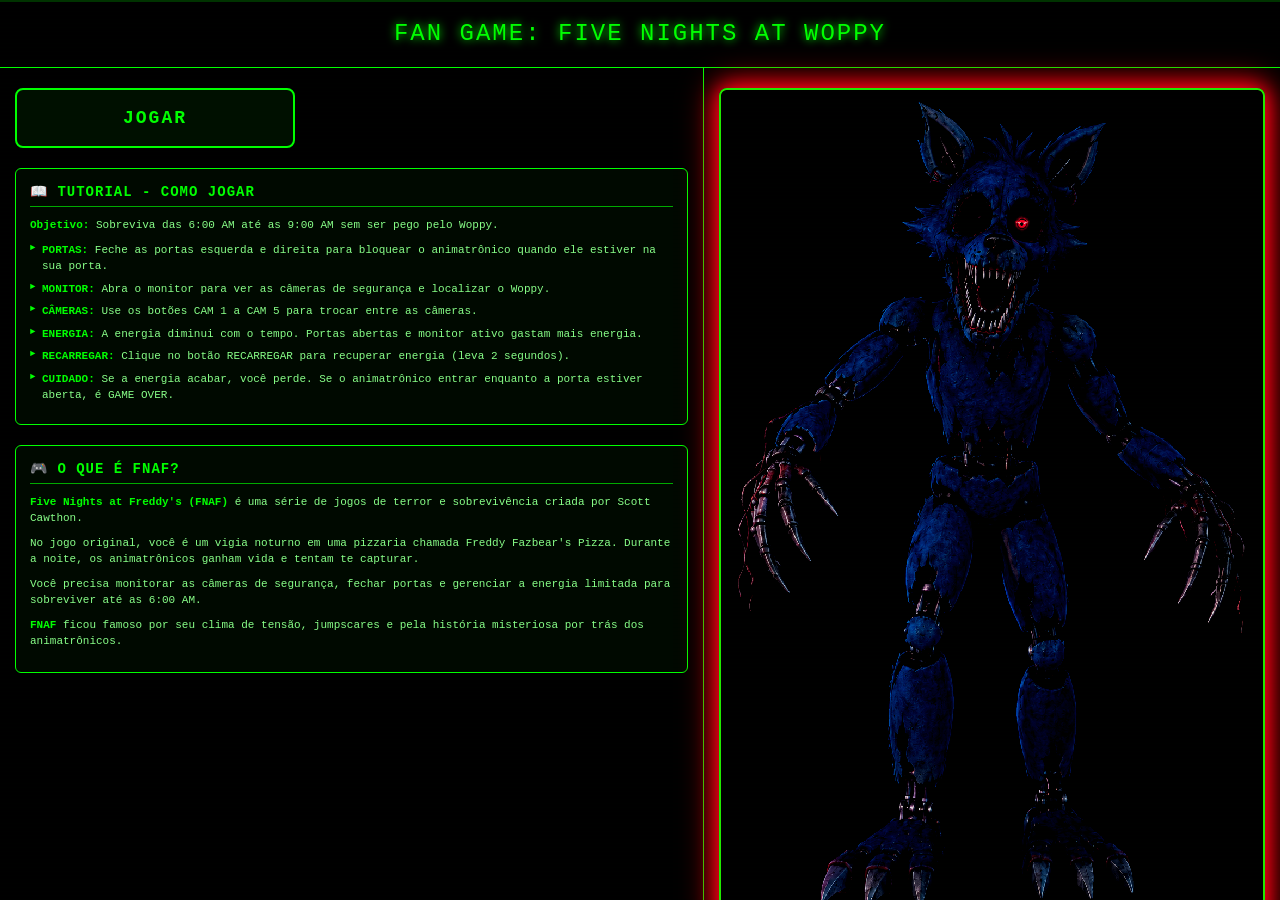
==== index.html @ 1b911f17 "Rename FNAF.html to index.html" ====
<!DOCTYPE html>
<html lang="pt-br">
<head>
    <meta charset="UTF-8">
    <meta name="viewport" content="width=device-width, initial-scale=1.0, maximum-scale=1.0, user-scalable=no">
    <title>Fan game: Five nights at Woppy</title>
    <style>
        * {
            margin: 0;
            padding: 0;
            box-sizing: border-box;
            font-family: 'Courier New', monospace;
            -webkit-font-smoothing: none;
            -moz-osx-font-smoothing: grayscale;
            image-rendering: pixelated;
            image-rendering: crisp-edges;
            -webkit-tap-highlight-color: transparent;
            user-select: none;
        }
        
        html, body {
            width: 100%;
            height: 100%;
            overflow: hidden;
            position: fixed;
            top: 0;
            left: 0;
            background: #000;
            color: #0f0;
            touch-action: manipulation;
        }
        
        /* ==================== MENU INICIAL ==================== */
        #main-menu {
            position: fixed;
            top: 0;
            left: 0;
            width: 100%;
            height: 100%;
            background: #000;
            z-index: 2000;
            display: flex;
            flex-direction: column;
            overflow-y: auto;
            -webkit-overflow-scrolling: touch;
        }
        
        /* ===== TÍTULO NO TOPO ===== */
        .menu-header {
            width: 100%;
            padding: 20px 15px;
            text-align: center;
            background: #000;
            border-bottom: 1px solid #0f0;
            flex-shrink: 0;
        }
        
        .menu-title {
            font-size: 24px;
            color: #0f0;
            text-shadow: 0 0 10px #0f0;
            letter-spacing: 2px;
            text-transform: uppercase;
            animation: flicker 2s infinite;
            text-align: center;
            padding: 0 10px;
        }
        
        /* ===== CONTEÚDO PRINCIPAL (2 COLUNAS) ===== */
        .menu-body {
            display: flex;
            flex-direction: row;
            width: 100%;
            flex: 1;
            min-height: 100%;
        }
        
        /* ===== COLUNA ESQUERDA: BOTÃO + TUTORIAL + SOBRE ===== */
        .menu-left {
            width: 55%;
            padding: 20px 15px 40px 15px;
            display: flex;
            flex-direction: column;
            gap: 20px;
            border-right: 1px solid #0f0;
        }
        
        .play-btn {
            background: rgba(0, 20, 0, 0.8);
            color: #0f0;
            border: 2px solid #0f0;
            padding: 18px 30px;
            font-size: 18px;
            cursor: pointer;
            transition: all 0.3s;
            text-transform: uppercase;
            letter-spacing: 2px;
            border-radius: 8px;
            width: 100%;
            max-width: 280px;
            font-weight: bold;
        }
        
        .play-btn:active {
            background: #0f0;
            color: #000;
            box-shadow: 0 0 20px #0f0;
        }
        
        .menu-section {
            background: rgba(0, 10, 0, 0.9);
            border: 1px solid #0f0;
            border-radius: 6px;
            padding: 14px;
        }
        
        .menu-section h3 {
            font-size: 14px;
            color: #0f0;
            margin-bottom: 10px;
            text-transform: uppercase;
            letter-spacing: 1px;
            border-bottom: 1px solid #0a0;
            padding-bottom: 6px;
        }
        
        .menu-section p {
            font-size: 11px;
            line-height: 1.5;
            color: #8f8;
            margin-bottom: 8px;
        }
        
        .menu-section ul {
            list-style: none;
            padding-left: 0;
        }
        
        .menu-section li {
            font-size: 11px;
            line-height: 1.5;
            color: #8f8;
            margin-bottom: 6px;
            padding-left: 12px;
            position: relative;
        }
        
        .menu-section li::before {
            content: "►";
            position: absolute;
            left: 0;
            color: #0f0;
            font-size: 9px;
        }
        
        .menu-section strong {
            color: #0f0;
        }
        
        /* ===== COLUNA DIREITA: IMAGEM DO ANIMATRONIC ===== */
        .menu-right {
            width: 45%;
            padding: 20px 15px 40px 15px;
            display: flex;
            flex-direction: column;
            align-items: center;
        }
        
        .menu-animatronic-image {
            width: 100%;
            height: 100%;
            min-height: 400px;
            background-size: cover;
            background-position: center 20%;
            background-repeat: no-repeat;
            border: 2px solid #0f0;
            border-radius: 8px;
            filter: 
                brightness(0.8)
                contrast(1.3)
                saturate(1.2)
                hue-rotate(-10deg)
                drop-shadow(0 0 15px #f00);
            box-shadow: 0 0 20px #f00;
        }
        
        /* ==================== TELA DE HISTÓRIA ==================== */
        #story-screen {
            position: fixed;
            top: 0;
            left: 0;
            width: 100%;
            height: 100%;
            background: #000;
            z-index: 1999;
            display: none;
            flex-direction: row;
            padding: 0;
        }
        
        .story-text-container {
            width: 50%;
            height: 100%;
            background: rgba(0, 10, 0, 0.95);
            border-right: 2px solid #0f0;
            overflow-y: auto;
            -webkit-overflow-scrolling: touch;
            padding: 20px 15px;
            display: flex;
            flex-direction: column;
            justify-content: flex-start;
        }
        
        .story-text {
            font-size: 13px;
            line-height: 1.6;
            color: #8f8;
        }
        
        .story-text h2 {
            font-size: 15px;
            margin-bottom: 10px;
            color: #0f0;
        }
        
        .story-text p {
            margin-bottom: 10px;
        }
        
        .story-image-container {
            width: 50%;
            height: 100%;
            position: relative;
            overflow: hidden;
            background: #000;
        }
        
        .story-image {
            width: 100%;
            height: 100%;
            background-size: cover;
            background-position: center 20%;
            background-repeat: no-repeat;
            filter: 
                brightness(0.8)
                contrast(1.3)
                saturate(1.2)
                hue-rotate(-10deg)
                drop-shadow(0 0 10px #f00);
        }
        
        .story-instruction {
            position: absolute;
            bottom: 20px;
            left: 50%;
            transform: translateX(-50%);
            color: #0f0;
            font-size: 11px;
            text-align: center;
            animation: blink 2s infinite;
            width: 90%;
            background: rgba(0, 10, 0, 0.95);
            padding: 10px;
            border: 1px solid #0f0;
            border-radius: 6px;
            z-index: 10;
        }
        
        /* ==================== JOGO ==================== */
        #vhs-overlay {
            position: fixed;
            top: 0;
            left: 0;
            width: 100%;
            height: 100%;
            pointer-events: none;
            z-index: 100;
            opacity: 0.3;
            mix-blend-mode: screen;
            will-change: transform;
        }
        
        .scanline {
            position: absolute;
            top: 0;
            left: 0;
            width: 100%;
            height: 2px;
            background: rgba(0, 255, 0, 0.3);
            animation: scanline 8s linear infinite;
            box-shadow: 0 0 10px #0f0;
        }
        
        .vhs-static {
            position: absolute;
            top: 0;
            left: 0;
            width: 100%;
            height: 100%;
            opacity: 0.08;
            background: 
                repeating-linear-gradient(0deg, 
                    rgba(0, 255, 0, 0.1) 0px, 
                    transparent 2px, 
                    transparent 4px);
            animation: static 0.3s infinite;
        }
        
        /* Game Container */
        #game-container {
            width: 100vw;
            height: 100vh;
            position: fixed;
            top: 0;
            left: 0;
            background: #000;
            overflow: hidden;
            display: none;
        }
        
        #fullscreen-btn {
            position: fixed;
            top: 5px;
            right: 5px;
            z-index: 1000;
            background: rgba(0, 20, 0, 0.9);
            color: #0f0;
            border: 1px solid #0f0;
            padding: 6px 10px;
            cursor: pointer;
            font-size: 10px;
            transition: all 0.3s;
            border-radius: 4px;
        }
        
        #fullscreen-btn:active {
            background: #0f0;
            color: #000;
        }
        
        #game-screen {
            width: 100%;
            height: 100%;
            position: absolute;
            top: 0;
            left: 0;
            background: #000;
        }
        
        /* Office View */
        #office-view {
            position: absolute;
            top: 0;
            left: 0;
            width: 100%;
            height: 100%;
            background: #000;
        }
        
        .door {
            position: absolute;
            top: 20%;
            width: 18%;
            height: 45%;
            background: #111;
            border: 2px solid #050;
            transition: transform 0.4s ease-out;
            z-index: 2;
        }
        
        #left-door {
            left: 2%;
        }
        
        #right-door {
            right: 2%;
        }
        
        .door-open {
            background: #220000;
            border-color: #f00;
            transform: perspective(400px) rotateY(40deg);
        }
        
        #desk {
            position: absolute;
            bottom: 18%;
            left: 50%;
            transform: translateX(-50%);
            width: 50%;
            height: 12%;
            background: #321;
            border: 1px solid #430;
        }
        
        /* MONITOR QUADRADO */
        #monitor {
            position: absolute;
            bottom: calc(32% + 50px);
            left: 50%;
            transform: translateX(-50%);
            width: 45vw;
            height: 45vw;
            max-width: 300px;
            max-height: 300px;
            background: #000;
            border: 2px solid #0f0;
            border-bottom: none;
            border-radius: 4px 4px 0 0;
            overflow: hidden;
            z-index: 5;
        }
        
        #monitor-screen {
            width: 100%;
            height: 100%;
            position: relative;
        }
        
        #monitor-text {
            position: absolute;
            top: 0;
            left: 0;
            width: 100%;
            height: 100%;
            display: flex;
            justify-content: center;
            align-items: center;
            font-size: 10px;
            text-align: center;
            padding: 6px;
            z-index: 1;
        }
        
        #camera-feed {
            position: absolute;
            top: 0;
            left: 0;
            width: 100%;
            height: 100%;
            z-index: 2;
            display: none;
        }
        
        #camera-animatronic {
            position: absolute;
            width: 100%;
            height: 100%;
            background-size: contain;
            background-repeat: no-repeat;
            background-position: center center;
            display: none;
            filter: 
                brightness(0.7)
                contrast(1.6)
                saturate(1.3)
                hue-rotate(-5deg)
                drop-shadow(0 0 5px #f00);
            animation: float-face 4s ease-in-out infinite;
        }
        
        /* ===== ANIMATRONIC NA PORTA (MESMO FORMATO/TAMANHO DA PORTA) ===== */
        #animatronic-door {
            position: absolute;
            width: 18%;
            height: 45%;
            top: 20%;
            background-size: cover;
            background-repeat: no-repeat;
            background-position: center center;
            display: none;
            z-index: 3;
            filter: 
                brightness(0.8)
                contrast(1.4)
                hue-rotate(-10deg)
                drop-shadow(0 0 15px #f00);
            transition: all 0.5s ease;
            border-radius: 0;
        }
        
        /* ==================== CAIXA DE ENERGIA EMBAIXO DO MONITOR ==================== */
        #energy-box {
            position: absolute;
            bottom: 32%;
            left: 50%;
            transform: translateX(-50%);
            width: 45vw;
            max-width: 300px;
            min-width: 200px;
            height: 50px;
            background: rgba(0, 10, 0, 0.95);
            border: 2px solid #0f0;
            border-top: none;
            border-radius: 0 0 6px 6px;
            z-index: 6;
            display: flex;
            align-items: center;
            padding: 4px 6px;
            gap: 6px;
            box-shadow: 0 0 10px #0f0;
        }
        
        #energy-box-bar-container {
            flex: 1;
            height: 100%;
            background: #000;
            border: 1px solid #0f0;
            position: relative;
            overflow: hidden;
            border-radius: 3px;
        }
        
        #energy-box-bar {
            position: absolute;
            top: 0;
            right: 0;
            height: 100%;
            width: 100%;
            background: linear-gradient(to left, #0f0, #0a0);
            transition: width 0.3s ease-out;
        }
        
        #energy-box-warning {
            position: absolute;
            top: 50%;
            left: 50%;
            transform: translate(-50%, -50%);
            width: 14px;
            height: 14px;
            background: #000;
            border-radius: 2px;
            display: none;
            z-index: 5;
        }
        
        #energy-box-warning.blinking {
            display: block;
            animation: warning-blink 0.5s infinite;
        }
        
        #recharge-btn {
            background: rgba(0, 30, 0, 0.9);
            color: #0f0;
            border: 1px solid #0f0;
            padding: 6px 8px;
            font-size: 9px;
            cursor: pointer;
            border-radius: 4px;
            font-weight: bold;
            text-transform: uppercase;
            transition: all 0.2s;
            white-space: nowrap;
            touch-action: manipulation;
        }
        
        #recharge-btn:active {
            background: #0f0;
            color: #000;
            box-shadow: 0 0 10px #0f0;
        }
        
        #recharge-btn:disabled {
            opacity: 0.4;
            cursor: not-allowed;
        }
        
        @keyframes warning-blink {
            0%, 100% { 
                background: #000; 
                box-shadow: 0 0 0 #f00;
            }
            50% { 
                background: #f00; 
                box-shadow: 0 0 15px #f00, 0 0 25px #f00;
            }
        }
        
        /* HUD */
        #hud {
            position: fixed;
            bottom: 0;
            left: 0;
            width: 100%;
            padding: 8px 10px;
            background: rgba(0, 10, 0, 0.95);
            border-top: 1px solid #0f0;
            display: flex;
            flex-direction: column;
            gap: 6px;
            z-index: 10;
        }
        
        #controls {
            display: flex;
            gap: 6px;
            justify-content: center;
            flex-wrap: wrap;
        }
        
        .control-btn {
            background: rgba(0, 20, 0, 0.9);
            color: #0f0;
            border: 1px solid #0f0;
            padding: 10px 14px;
            font-size: 11px;
            cursor: pointer;
            transition: all 0.2s;
            border-radius: 6px;
            flex: 1;
            min-width: 80px;
            max-width: 120px;
            text-align: center;
            font-weight: bold;
        }
        
        .control-btn:active {
            background: #0f0;
            color: #000;
        }
        
        .control-btn:disabled {
            opacity: 0.4;
            cursor: not-allowed;
        }
        
        /* Camera Panel */
        #camera-panel {
            position: fixed;
            bottom: 110px;
            left: 50%;
            transform: translateX(-50%);
            background: rgba(0, 10, 0, 0.95);
            padding: 8px;
            border: 1px solid #0f0;
            display: none;
            flex-wrap: wrap;
            justify-content: center;
            gap: 6px;
            width: 94%;
            max-width: 380px;
            z-index: 10;
            border-radius: 6px;
        }
        
        .camera-btn {
            width: 52px;
            height: 40px;
            background: rgba(0, 20, 0, 0.9);
            color: #0f0;
            border: 1px solid #0f0;
            cursor: pointer;
            font-size: 12px;
            display: flex;
            justify-content: center;
            align-items: center;
            border-radius: 6px;
            font-weight: bold;
        }
        
        .camera-btn.active {
            background: #0f0;
            color: #000;
        }
        
        .camera-btn.has-animatronic {
            animation: danger-pulse 1.5s infinite;
        }
        
        /* Game Over */
        #game-over {
            position: fixed;
            top: 0;
            left: 0;
            width: 100%;
            height: 100%;
            background: #000;
            z-index: 1000;
            display: none;
            flex-direction: column;
            justify-content: center;
            align-items: center;
        }
        
        #game-over-animatronic {
            position: absolute;
            width: 100%;
            height: 100%;
            background-size: cover;
            background-repeat: no-repeat;
            background-position: center 10%;
            filter: 
                brightness(0.6)
                contrast(2)
                saturate(1.5)
                hue-rotate(-15deg);
            animation: jumpscare 0.5s infinite;
            display: none;
        }
        
        #game-over-text {
            position: relative;
            color: #f00;
            font-size: 32px;
            font-weight: bold;
            text-transform: uppercase;
            letter-spacing: 4px;
            text-shadow: 0 0 20px #f00, 0 0 40px #f00;
            animation: flicker 1s infinite;
            z-index: 1002;
            text-align: center;
            padding: 0 20px;
            margin-bottom: 30px;
        }
        
        #restart-btn {
            position: relative;
            z-index: 1001;
            background: rgba(255, 0, 0, 0.5);
            color: #fff;
            border: 2px solid #f00;
            padding: 16px 40px;
            font-size: 16px;
            cursor: pointer;
            transition: all 0.3s;
            border-radius: 8px;
            font-weight: bold;
            text-transform: uppercase;
            letter-spacing: 1px;
        }
        
        #restart-btn:active {
            background: #f00;
            box-shadow: 0 0 30px #f00;
        }
        
        /* ==================== TELA PRETA (1 SEGUNDO) ==================== */
        #black-screen {
            position: fixed;
            top: 0;
            left: 0;
            width: 100%;
            height: 100%;
            background: #000;
            z-index: 3000;
            display: none;
        }
        
        /* Door Indicators */
        .door-indicator {
            position: fixed;
            top: 18%;
            width: 90px;
            padding: 5px;
            background: rgba(0, 20, 0, 0.9);
            border: 1px solid #0f0;
            text-align: center;
            font-size: 9px;
            z-index: 10;
            border-radius: 4px;
            line-height: 1.3;
        }
        
        #left-door-indicator {
            left: 3%;
        }
        
        #right-door-indicator {
            right: 3%;
        }
        
        .door-open-indicator {
            background: rgba(50, 0, 0, 0.9);
            border-color: #f00;
            color: #f00;
        }
        
        /* Time Display */
        #time-display {
            position: fixed;
            top: 5px;
            left: 5px;
            font-size: 11px;
            background: rgba(0, 20, 0, 0.9);
            padding: 5px 8px;
            border: 1px solid #0f0;
            z-index: 10;
            border-radius: 4px;
            font-weight: bold;
        }
        
        /* ==================== MENSAGEM ACIMA DO MONITOR ==================== */
        #message {
            position: absolute;
            bottom: calc(32% + 50px + 45vw + 10px);
            left: 50%;
            transform: translateX(-50%);
            width: 45vw;
            max-width: 300px;
            min-width: 200px;
            text-align: center;
            background: rgba(0, 20, 0, 0.95);
            padding: 10px;
            border: 1px solid #0f0;
            font-size: 10px;
            line-height: 1.4;
            z-index: 20;
            animation: flicker 3s infinite;
            border-radius: 6px;
            box-shadow: 0 0 10px #0f0;
        }
        
        /* Animations */
        @keyframes scanline {
            0% { transform: translateY(-2px); }
            100% { transform: translateY(100vh); }
        }
        
        @keyframes static {
            0% { opacity: 0.05; }
            50% { opacity: 0.12; }
            100% { opacity: 0.05; }
        }
        
        @keyframes danger-pulse {
            0%, 100% { background-color: rgba(0, 20, 0, 0.9); }
            50% { background-color: rgba(255, 0, 0, 0.9); }
        }
        
        @keyframes jumpscare {
            0%, 100% { transform: scale(1); filter: brightness(1); }
            50% { transform: scale(1.05); filter: brightness(1.5); }
        }
        
        @keyframes flicker {
            0%, 100% { opacity: 1; }
            50% { opacity: 0.9; }
        }
        
        @keyframes float-face {
            0%, 100% { transform: translateY(0) scale(1); }
            50% { transform: translateY(-5px) scale(1.02); }
        }
        
        @keyframes blink {
            0%, 100% { opacity: 1; }
            50% { opacity: 0.3; }
        }
        
        .camera-static {
            position: absolute;
            top: 0;
            left: 0;
            width: 100%;
            height: 100%;
            background: 
                repeating-linear-gradient(0deg, 
                    rgba(0, 255, 0, 0.05) 0px, 
                    transparent 1px, 
                    transparent 2px);
            animation: static 0.2s infinite;
            pointer-events: none;
            z-index: 3;
        }
        
        @media (max-height: 600px) {
            .menu-title { font-size: 20px; }
            .play-btn { padding: 14px 25px; font-size: 16px; }
            #monitor { width: 40vw; height: 40vw; bottom: calc(35% + 50px); }
            #energy-box { bottom: 35%; width: 40vw; }
            #camera-panel { bottom: 100px; }
            .control-btn { padding: 8px 10px; font-size: 10px; min-width: 70px; }
        }
        
        @media (max-width: 360px) {
            .menu-title { font-size: 18px; }
            .play-btn { padding: 12px 20px; font-size: 14px; }
            .control-btn { padding: 8px 8px; font-size: 9px; min-width: 60px; }
            .camera-btn { width: 44px; height: 34px; font-size: 10px; }
            #camera-panel { bottom: 95px; }
            #monitor { width: 50vw; height: 50vw; }
            #energy-box { width: 50vw; }
        }
        
        /* ===== MELHORIAS MOBILE ===== */
        @media (max-width: 768px) {
            .menu-title {
                font-size: 20px;
            }
            
            .menu-body {
                flex-direction: column;
            }
            
            .menu-left {
                width: 100%;
                border-right: none;
                border-bottom: 1px solid #0f0;
                padding: 15px 12px 30px 12px;
            }
            
            .menu-right {
                width: 100%;
                padding: 15px 12px 40px 12px;
            }
            
            .menu-animatronic-image {
                min-height: 300px;
            }
            
            .play-btn {
                padding: 18px 30px;
                font-size: 18px;
                min-height: 55px;
                max-width: 100%;
            }
            
            .menu-section h3 {
                font-size: 13px;
            }
            
            .menu-section p,
            .menu-section li {
                font-size: 11px;
            }
            
            .control-btn {
                padding: 14px 10px;
                font-size: 12px;
                min-height: 50px;
                touch-action: manipulation;
            }
            
            .camera-btn {
                width: 60px;
                height: 50px;
                font-size: 13px;
                touch-action: manipulation;
            }
            
            #monitor {
                width: 55vw;
                height: 55vw;
                max-width: 280px;
                max-height: 280px;
                bottom: calc(30% + 55px);
            }
            
            #energy-box {
                bottom: 30%;
                width: 55vw;
                max-width: 280px;
                height: 55px;
            }
            
            #message {
                bottom: calc(30% + 55px + 55vw + 10px);
                width: 55vw;
                max-width: 280px;
                font-size: 11px;
            }
            
            #recharge-btn {
                padding: 10px 12px;
                font-size: 11px;
                min-height: 40px;
            }
            
            #camera-panel {
                bottom: 120px;
                padding: 10px;
                gap: 8px;
            }
            
            .door-indicator {
                width: 100px;
                font-size: 10px;
                padding: 6px;
            }
            
            #time-display {
                font-size: 12px;
                padding: 6px 10px;
            }
            
            #fullscreen-btn {
                padding: 10px 14px;
                font-size: 12px;
                min-height: 40px;
                touch-action: manipulation;
            }
            
            #restart-btn {
                padding: 18px 50px;
                font-size: 18px;
                min-height: 55px;
                touch-action: manipulation;
            }
            
            #game-over-text {
                font-size: 24px;
            }
        }
        
        @media (max-width: 400px) {
            .menu-title {
                font-size: 17px;
            }
            
            .menu-animatronic-image {
                min-height: 250px;
            }
            
            .control-btn {
                font-size: 11px;
                padding: 12px 8px;
                min-height: 45px;
            }
            
            .camera-btn {
                width: 50px;
                height: 44px;
                font-size: 11px;
            }
            
            #monitor {
                width: 60vw;
                height: 60vw;
                max-width: 240px;
                max-height: 240px;
                bottom: calc(30% + 48px);
            }
            
            #energy-box {
                bottom: 30%;
                width: 60vw;
                max-width: 240px;
                height: 48px;
            }
            
            #message {
                bottom: calc(30% + 48px + 60vw + 8px);
                width: 60vw;
                max-width: 240px;
                font-size: 10px;
            }
            
            #recharge-btn {
                padding: 8px 8px;
                font-size: 9px;
                min-height: 36px;
            }
            
            #game-over-text {
                font-size: 20px;
            }
        }
        
        ::-webkit-scrollbar {
            width: 0;
            height: 0;
            background: transparent;
        }
    </style>
</head>
<body>
    <!-- Tela Preta (1 segundo) -->
    <div id="black-screen"></div>
    
    <!-- ==================== MENU INICIAL REFORMULADO ==================== -->
    <div id="main-menu">
        <!-- TÍTULO NO TOPO -->
        <div class="menu-header">
            <div class="menu-title">Fan game: Five nights at Woppy</div>
        </div>
        
        <!-- CORPO DO MENU (2 COLUNAS) -->
        <div class="menu-body">
            <!-- COLUNA ESQUERDA: BOTÃO + TUTORIAL + SOBRE FNAF -->
            <div class="menu-left">
                <button class="play-btn" id="play-btn">JOGAR</button>
                
                <!-- TUTORIAL -->
                <div class="menu-section">
                    <h3>📖 Tutorial - Como Jogar</h3>
                    <p><strong>Objetivo:</strong> Sobreviva das 6:00 AM até as 9:00 AM sem ser pego pelo Woppy.</p>
                    <ul>
                        <li><strong>PORTAS:</strong> Feche as portas esquerda e direita para bloquear o animatrônico quando ele estiver na sua porta.</li>
                        <li><strong>MONITOR:</strong> Abra o monitor para ver as câmeras de segurança e localizar o Woppy.</li>
                        <li><strong>CÂMERAS:</strong> Use os botões CAM 1 a CAM 5 para trocar entre as câmeras.</li>
                        <li><strong>ENERGIA:</strong> A energia diminui com o tempo. Portas abertas e monitor ativo gastam mais energia.</li>
                        <li><strong>RECARREGAR:</strong> Clique no botão RECARREGAR para recuperar energia (leva 2 segundos).</li>
                        <li><strong>CUIDADO:</strong> Se a energia acabar, você perde. Se o animatrônico entrar enquanto a porta estiver aberta, é GAME OVER.</li>
                    </ul>
                </div>
                
                <!-- O QUE É FNAF -->
                <div class="menu-section">
                    <h3>🎮 O que é FNAF?</h3>
                    <p><strong>Five Nights at Freddy's (FNAF)</strong> é uma série de jogos de terror e sobrevivência criada por Scott Cawthon.</p>
                    <p>No jogo original, você é um vigia noturno em uma pizzaria chamada Freddy Fazbear's Pizza. Durante a noite, os animatrônicos ganham vida e tentam te capturar.</p>
                    <p>Você precisa monitorar as câmeras de segurança, fechar portas e gerenciar a energia limitada para sobreviver até as 6:00 AM.</p>
                    <p><strong>FNAF</strong> ficou famoso por seu clima de tensão, jumpscares e pela história misteriosa por trás dos animatrônicos.</p>
                </div>
            </div>
            
            <!-- COLUNA DIREITA: IMAGEM DO ANIMATRONIC -->
            <div class="menu-right">
                <div class="menu-animatronic-image" id="menu-animatronic"></div>
            </div>
        </div>
    </div>
    
    <!-- Tela de História (Layout Horizontal: Texto Esquerda / Imagem Direita) -->
    <div id="story-screen">
        <div class="story-text-container">
            <div class="story-text">
                <h2>Freddy Fazbear's Pizza - 1993</h2>
                <p>Há algo profundamente errado neste lugar...</p>
                <p>Em 1987, cinco crianças desapareceram durante uma festa de aniversário aqui na Freddy Fazbear's Pizza. Os relatórios policiais nunca foram totalmente divulgados ao público, mas os rumores são perturbadores.</p>
                <p>Os detetives encontraram evidências de atividade paranormal: gravações de segurança mostrando os animatrônicos se movendo sozinhos à noite, relatos de funcionários sobre vozes de crianças vindo dos bastidores, e manchas inexplicáveis que aparecem nas máscaras dos personagens todas as manhãs.</p>
                <p>A pizzaria está prestes a fechar devido à má publicidade, mas o proprietário contratou você para ficar de guarda durante as últimas semanas de operação. Sua tarefa é simples: monitorar as câmeras de segurança e garantir que nada de "estranho" aconteça durante a noite.</p>
                <p>Mas os rumores persistem... Dizem que as almas das crianças ainda estão aqui, presas dentro dos trajes dos animatrônicos. E quando a noite cai, eles se tornam algo mais do que apenas máquinas de entretenimento.</p>
                <p>Você está pronto para enfrentar a noite?</p>
            </div>
        </div>
        <div class="story-image-container">
            <div class="story-image" id="story-animatronic"></div>
            <div class="story-instruction">TOQUE DUAS VEZES NA TELA PARA COMEÇAR...</div>
        </div>
    </div>
    
    <!-- Jogo -->
    <div id="vhs-overlay" class="hardware-accelerated">
        <div class="scanline"></div>
        <div class="vhs-static"></div>
    </div>
    
    <!-- Botão Fullscreen -->
    <button id="fullscreen-btn">TELA CHEIA</button>
    
    <!-- Game Container -->
    <div id="game-container" class="hardware-accelerated">
        <!-- Game Screen -->
        <div id="game-screen" class="no-pointer-events">
            <!-- Office View -->
            <div id="office-view">
                <div id="left-door" class="door"></div>
                <div id="right-door" class="door"></div>
                <div id="desk"></div>
                
                <!-- MENSAGEM ACIMA DO MONITOR -->
                <div id="message">
                    Olha, eu te contratei para trabalhar nessa pizzaria, tem relatos de crianças desaparecidas aqui, então vai trabalhar
                </div>
                
                <!-- MONITOR QUADRADO -->
                <div id="monitor">
                    <div id="monitor-screen">
                        <div id="monitor-text">SISTEMA OFFLINE<br>PRESSIONE MONITOR</div>
                        <div id="camera-feed">
                            <div id="camera-animatronic"></div>
                            <div class="camera-static"></div>
                        </div>
                    </div>
                </div>
                
                <!-- CAIXA DE ENERGIA EMBAIXO DO MONITOR -->
                <div id="energy-box">
                    <div id="energy-box-bar-container">
                        <div id="energy-box-bar"></div>
                        <div id="energy-box-warning"></div>
                    </div>
                    <button id="recharge-btn">RECARREGAR</button>
                </div>
                
                <!-- Animatronic nas Portas -->
                <div id="animatronic-door"></div>
            </div>
        </div>
        
        <!-- Door Indicators -->
        <div id="left-door-indicator" class="door-indicator">PORTA ESQ<br>FECHADA</div>
        <div id="right-door-indicator" class="door-indicator">PORTA DIR<br>FECHADA</div>
        
        <!-- Time Display -->
        <div id="time-display">06:00 AM</div>
        
        <!-- Camera Panel -->
        <div id="camera-panel">
            <div class="camera-btn" data-camera="1">CAM 1</div>
            <div class="camera-btn" data-camera="2">CAM 2</div>
            <div class="camera-btn" data-camera="3">CAM 3</div>
            <div class="camera-btn" data-camera="4">CAM 4</div>
            <div class="camera-btn" data-camera="5">CAM 5</div>
        </div>
        
        <!-- HUD -->
        <div id="hud">
            <div id="controls">
                <button id="left-door-btn" class="control-btn">PORTA ESQ</button>
                <button id="right-door-btn" class="control-btn">PORTA DIR</button>
                <button id="monitor-btn" class="control-btn">MONITOR</button>
            </div>
        </div>
        
        <!-- Game Over -->
        <div id="game-over">
            <div id="game-over-animatronic"></div>
            <div id="game-over-text">GAME OVER</div>
            <button id="restart-btn">VOLTAR AO MENU</button>
        </div>
    </div>

    <script>
        // ==================== ÁUDIO DO JUMPSCARE ====================
        let audioContext = null;
        let jumpscareSoundNodes = [];
        
        function initAudioContext() {
            if (!audioContext) {
                audioContext = new (window.AudioContext || window.webkitAudioContext)();
            }
            if (audioContext.state === 'suspended') {
                audioContext.resume();
            }
        }
        
        function playJumpscareSound() {
            initAudioContext();
            if (!audioContext) return;
            
            const now = audioContext.currentTime;
            const duration = 4;
            
            const frequencies = [40, 55, 80, 110, 160, 220];
            const gains = [0.5, 0.4, 0.35, 0.3, 0.25, 0.2];
            
            jumpscareSoundNodes.forEach(node => {
                try { node.stop(); } catch(e) {}
            });
            jumpscareSoundNodes = [];
            
            frequencies.forEach((freq, i) => {
                const osc = audioContext.createOscillator();
                const gain = audioContext.createGain();
                const filter = audioContext.createBiquadFilter();
                
                osc.type = 'sawtooth';
                osc.frequency.setValueAtTime(freq, now);
                osc.frequency.linearRampToValueAtTime(freq * 1.5, now + duration * 0.5);
                osc.frequency.linearRampToValueAtTime(freq * 0.8, now + duration);
                
                filter.type = 'lowpass';
                filter.frequency.setValueAtTime(800, now);
                filter.frequency.linearRampToValueAtTime(400, now + duration);
                filter.Q.setValueAtTime(5, now);
                
                gain.gain.setValueAtTime(0, now);
                gain.gain.linearRampToValueAtTime(gains[i], now + 0.05);
                gain.gain.setValueAtTime(gains[i], now + duration * 0.7);
                gain.gain.linearRampToValueAtTime(0, now + duration);
                
                osc.connect(filter);
                filter.connect(gain);
                gain.connect(audioContext.destination);
                
                osc.start(now);
                osc.stop(now + duration);
                
                jumpscareSoundNodes.push(osc);
            });
            
            const bufferSize = audioContext.sampleRate * duration;
            const noiseBuffer = audioContext.createBuffer(1, bufferSize, audioContext.sampleRate);
            const output = noiseBuffer.getChannelData(0);
            for (let i = 0; i < bufferSize; i++) {
                output[i] = Math.random() * 2 - 1;
            }
            
            const noiseSource = audioContext.createBufferSource();
            noiseSource.buffer = noiseBuffer;
            
            const noiseGain = audioContext.createGain();
            noiseGain.gain.setValueAtTime(0.15, now);
            noiseGain.gain.linearRampToValueAtTime(0.05, now + duration);
            
            const noiseFilter = audioContext.createBiquadFilter();
            noiseFilter.type = 'lowpass';
            noiseFilter.frequency.setValueAtTime(300, now);
            
            noiseSource.connect(noiseFilter);
            noiseFilter.connect(noiseGain);
            noiseGain.connect(audioContext.destination);
            
            noiseSource.start(now);
            noiseSource.stop(now + duration);
            
            jumpscareSoundNodes.push(noiseSource);
            
            setTimeout(() => {
                jumpscareSoundNodes.forEach(node => {
                    try { node.stop(); } catch(e) {}
                });
                jumpscareSoundNodes = [];
            }, duration * 1000);
        }
        
        // ==================== MENU E HISTÓRIA ====================
        const menuElements = {
            mainMenu: document.getElementById('main-menu'),
            storyScreen: document.getElementById('story-screen'),
            playBtn: document.getElementById('play-btn'),
            menuAnimatronic: document.getElementById('menu-animatronic'),
            storyAnimatronic: document.getElementById('story-animatronic'),
            gameContainer: document.getElementById('game-container'),
            blackScreen: document.getElementById('black-screen')
        };
        
        const ANIMATRONIC_IMAGE = "./imag/Animatrônico Azul de Olho Vermelho.png";
        
        let storyTapEnabled = false;
        
        function initMenu() {
            // Imagem do animatronic no MENU (coluna direita)
            menuElements.menuAnimatronic.style.backgroundImage = `url("${ANIMATRONIC_IMAGE}")`;
            
            // Imagem do animatronic na HISTÓRIA (coluna direita)
            menuElements.storyAnimatronic.style.backgroundImage = `url("${ANIMATRONIC_IMAGE}")`;
            
            menuElements.playBtn.addEventListener('click', () => {
                menuElements.mainMenu.style.display = 'none';
                menuElements.storyScreen.style.display = 'flex';
                addVHSEffectToStory();
                
                storyTapEnabled = true;
            });
            
            menuElements.storyScreen.addEventListener('touchend', (e) => {
                if (!storyTapEnabled) return;
                
                const currentTime = new Date().getTime();
                const tapLength = currentTime - (menuElements.storyScreen._lastTap || 0);
                
                if (tapLength < 500 && tapLength > 0) {
                    e.preventDefault();
                    storyTapEnabled = false;
                    startGame();
                }
                menuElements.storyScreen._lastTap = currentTime;
            });
            
            let clickCount = 0;
            let clickTimer;
            
            menuElements.storyScreen.addEventListener('click', () => {
                if (!storyTapEnabled) return;
                
                clickCount++;
                
                if (clickCount === 1) {
                    clickTimer = setTimeout(() => {
                        clickCount = 0;
                    }, 500);
                } else if (clickCount === 2) {
                    clearTimeout(clickTimer);
                    clickCount = 0;
                    storyTapEnabled = false;
                    startGame();
                }
            });
            
            addVHSEffectToMenu();
        }
        
        function addVHSEffectToMenu() {
            const menuOverlay = document.createElement('div');
            menuOverlay.style.cssText = `
                position: fixed;
                top: 0;
                left: 0;
                width: 100%;
                height: 100%;
                pointer-events: none;
                z-index: 2001;
                opacity: 0.05;
                background: 
                    repeating-linear-gradient(0deg, 
                        rgba(0, 255, 0, 0.1) 0px, 
                        transparent 2px, 
                        transparent 4px);
                animation: static 0.3s infinite;
            `;
            menuElements.mainMenu.appendChild(menuOverlay);
            
            const menuScanline = document.createElement('div');
            menuScanline.style.cssText = `
                position: fixed;
                top: 0;
                left: 0;
                width: 100%;
                height: 2px;
                background: rgba(0, 255, 0, 0.2);
                animation: scanline 10s linear infinite;
                pointer-events: none;
                z-index: 2001;
            `;
            menuElements.mainMenu.appendChild(menuScanline);
        }
        
        function addVHSEffectToStory() {
            const storyOverlay = document.createElement('div');
            storyOverlay.style.cssText = `
                position: absolute;
                top: 0;
                left: 0;
                width: 100%;
                height: 100%;
                pointer-events: none;
                z-index: 1;
                opacity: 0.08;
                background: 
                    repeating-linear-gradient(0deg, 
                        rgba(0, 255, 0, 0.1) 0px, 
                        transparent 2px, 
                        transparent 4px);
                animation: static 0.2s infinite;
            `;
            menuElements.storyScreen.appendChild(storyOverlay);
        }
        
        function startGame() {
            initAudioContext();
            menuElements.storyScreen.style.display = 'none';
            menuElements.gameContainer.style.display = 'block';
            
            resetGameState();
            initGame();
        }
        
        function resetGameState() {
            clearInterval(GameState.energyDrainInterval);
            clearInterval(GameState.animatronicMoveInterval);
            clearInterval(GameState.gameTimeInterval);
            
            if (GameState.doorAttackTimer) {
                clearTimeout(GameState.doorAttackTimer);
                GameState.doorAttackTimer = null;
            }
            if (GameState.rechargeTimer) {
                clearInterval(GameState.rechargeTimer);
                GameState.rechargeTimer = null;
            }
            
            GameState.energy = 100;
            GameState.isGameOver = false;
            GameState.currentCamera = 0;
            GameState.isMonitorActive = false;
            GameState.leftDoorOpen = false;
            GameState.rightDoorOpen = false;
            GameState.animatronicPosition = 1;
            GameState.time = 0;
            GameState.isRecharging = false;
            GameState.doorAttackSide = null;
            
            document.querySelectorAll('.control-btn').forEach(btn => {
                btn.disabled = false;
            });
            elements.rechargeBtn.disabled = false;
            elements.rechargeBtn.textContent = 'RECARREGAR';
            
            elements.leftDoorElement.classList.remove('door-open');
            elements.rightDoorElement.classList.remove('door-open');
            elements.leftDoorBtn.textContent = 'PORTA ESQ';
            elements.rightDoorBtn.textContent = 'PORTA DIR';
            elements.leftDoorIndicator.textContent = 'PORTA ESQ\nFECHADA';
            elements.rightDoorIndicator.textContent = 'PORTA DIR\nFECHADA';
            elements.leftDoorIndicator.classList.remove('door-open-indicator');
            elements.rightDoorIndicator.classList.remove('door-open-indicator');
            
            elements.monitorBtn.textContent = 'MONITOR';
            elements.cameraPanel.style.display = 'none';
            elements.monitorText.textContent = 'SISTEMA OFFLINE\nPRESSIONE MONITOR';
            elements.monitorText.style.display = 'flex';
            elements.cameraFeed.style.display = 'none';
            
            elements.animatronicDoor.style.display = 'none';
            elements.cameraAnimatronic.style.display = 'none';
            
            elements.gameOverScreen.style.display = 'none';
            elements.gameOverAnimatronic.style.display = 'none';
            
            menuElements.blackScreen.style.display = 'none';
            
            elements.message.style.display = 'block';
            
            updateEnergyBox();
            updateCameraButtons();
        }
        
        function goToMenu() {
            clearInterval(GameState.energyDrainInterval);
            clearInterval(GameState.animatronicMoveInterval);
            clearInterval(GameState.gameTimeInterval);
            
            if (GameState.doorAttackTimer) {
                clearTimeout(GameState.doorAttackTimer);
                GameState.doorAttackTimer = null;
            }
            if (GameState.rechargeTimer) {
                clearInterval(GameState.rechargeTimer);
                GameState.rechargeTimer = null;
            }
            
            elements.gameOverScreen.style.display = 'none';
            elements.gameOverAnimatronic.style.display = 'none';
            menuElements.gameContainer.style.display = 'none';
            
            GameState.energy = 100;
            GameState.isGameOver = false;
            GameState.currentCamera = 0;
            GameState.isMonitorActive = false;
            GameState.leftDoorOpen = false;
            GameState.rightDoorOpen = false;
            GameState.animatronicPosition = 1;
            GameState.time = 0;
            GameState.isRecharging = false;
            GameState.doorAttackSide = null;
            
            menuElements.storyScreen._lastTap = 0;
            storyTapEnabled = false;
            
            // Volta para o menu e rola para o topo
            menuElements.mainMenu.style.display = 'flex';
            menuElements.mainMenu.scrollTop = 0;
        }
        
        // ==================== CONFIGURAÇÃO DO JOGO ====================
        const GameState = {
            energy: 100,
            isGameOver: false,
            currentCamera: 0,
            isMonitorActive: false,
            leftDoorOpen: false,
            rightDoorOpen: false,
            animatronicPosition: 1,
            difficulty: 1,
            time: 0,
            energyDrainInterval: null,
            animatronicMoveInterval: null,
            gameTimeInterval: null,
            doorAttackTimer: null,
            doorAttackSide: null,
            isRecharging: false,
            rechargeTimer: null
        };
        
        const elements = {
            message: document.getElementById('message'),
            energyBoxBar: document.getElementById('energy-box-bar'),
            energyBoxWarning: document.getElementById('energy-box-warning'),
            rechargeBtn: document.getElementById('recharge-btn'),
            leftDoorBtn: document.getElementById('left-door-btn'),
            rightDoorBtn: document.getElementById('right-door-btn'),
            monitorBtn: document.getElementById('monitor-btn'),
            cameraPanel: document.getElementById('camera-panel'),
            cameraButtons: document.querySelectorAll('.camera-btn'),
            gameOverScreen: document.getElementById('game-over'),
            restartBtn: document.getElementById('restart-btn'),
            leftDoorIndicator: document.getElementById('left-door-indicator'),
            rightDoorIndicator: document.getElementById('right-door-indicator'),
            leftDoorElement: document.getElementById('left-door'),
            rightDoorElement: document.getElementById('right-door'),
            animatronicDoor: document.getElementById('animatronic-door'),
            cameraAnimatronic: document.getElementById('camera-animatronic'),
            cameraFeed: document.getElementById('camera-feed'),
            monitorText: document.getElementById('monitor-text'),
            gameOverAnimatronic: document.getElementById('game-over-animatronic'),
            gameOverText: document.getElementById('game-over-text'),
            timeDisplay: document.getElementById('time-display'),
            fullscreenBtn: document.getElementById('fullscreen-btn')
        };
        
        // ==================== FUNÇÕES DO JOGO ====================
        function initGame() {
            updateEnergy(0);
            updateCameraButtons();
            updateAnimatronicPosition();
            updateTimeDisplay();
            
            startGameSystems();
            
            setTimeout(() => {
                elements.message.style.display = 'none';
            }, 5000);
        }
        
        function updateEnergy(amount) {
            GameState.energy = Math.max(0, Math.min(100, GameState.energy + amount));
            updateEnergyBox();
            
            if (GameState.energy <= 0 && !GameState.isGameOver) {
                energyGameOver();
            }
        }
        
        function updateEnergyBox() {
            elements.energyBoxBar.style.width = `${GameState.energy}%`;
            
            if (GameState.energy > 50) {
                elements.energyBoxBar.style.background = 'linear-gradient(to left, #0f0, #0a0)';
            } else if (GameState.energy > 20) {
                elements.energyBoxBar.style.background = 'linear-gradient(to left, #ff0, #aa0)';
            } else {
                elements.energyBoxBar.style.background = 'linear-gradient(to left, #f00, #a00)';
            }
            
            if (GameState.energy <= 25 && GameState.energy > 0) {
                elements.energyBoxWarning.classList.add('blinking');
            } else {
                elements.energyBoxWarning.classList.remove('blinking');
            }
        }
        
        function rechargeEnergy() {
            if (GameState.isRecharging || GameState.isGameOver) return;
            if (GameState.energy >= 100) return;
            
            GameState.isRecharging = true;
            elements.rechargeBtn.disabled = true;
            elements.rechargeBtn.textContent = 'RECARREGANDO...';
            
            let rechargeAmount = 0;
            const targetAmount = 100 - GameState.energy;
            const step = targetAmount / 20;
            
            GameState.rechargeTimer = setInterval(() => {
                if (GameState.isGameOver) {
                    clearInterval(GameState.rechargeTimer);
                    GameState.rechargeTimer = null;
                    GameState.isRecharging = false;
                    elements.rechargeBtn.disabled = false;
                    elements.rechargeBtn.textContent = 'RECARREGAR';
                    return;
                }
                
                rechargeAmount += step;
                
                if (rechargeAmount >= targetAmount) {
                    updateEnergy(targetAmount);
                    clearInterval(GameState.rechargeTimer);
                    GameState.rechargeTimer = null;
                    GameState.isRecharging = false;
                    elements.rechargeBtn.disabled = false;
                    elements.rechargeBtn.textContent = 'RECARREGAR';
                } else {
                    updateEnergy(step);
                }
            }, 100);
        }
        
        function drainEnergy() {
            let drainRate = 1.5;
            
            if (GameState.leftDoorOpen) drainRate += 2.0;
            if (GameState.rightDoorOpen) drainRate += 2.0;
            if (GameState.isMonitorActive) drainRate += 1.0;
            
            updateEnergy(-drainRate);
        }
        
        function startDoorAttackTimer(side) {
            if (GameState.doorAttackTimer) return;
            
            const doorOpen = side === 'left' ? GameState.leftDoorOpen : GameState.rightDoorOpen;
            if (!doorOpen) return;
            
            GameState.doorAttackSide = side;
            
            GameState.doorAttackTimer = setTimeout(() => {
                GameState.doorAttackTimer = null;
                if (!GameState.isGameOver) {
                    const currentDoorOpen = side === 'left' ? GameState.leftDoorOpen : GameState.rightDoorOpen;
                    if (currentDoorOpen) {
                        jumpscare();
                    } else {
                        GameState.doorAttackSide = null;
                    }
                }
            }, 2500);
        }
        
        function moveAnimatronic() {
            if (GameState.isGameOver) return;
            
            const moveChance = 0.55 + (GameState.difficulty * 0.10);
            
            if (Math.random() < moveChance) {
                if (GameState.animatronicPosition === 6 || GameState.animatronicPosition === 7) {
                    const doorSide = GameState.animatronicPosition === 6 ? 'left' : 'right';
                    const doorOpen = doorSide === 'left' ? GameState.leftDoorOpen : GameState.rightDoorOpen;
                    
                    if (doorOpen) {
                        startDoorAttackTimer(doorSide);
                    }
                    return;
                }
                
                if (GameState.animatronicPosition <= 5) {
                    const possibleMoves = [];
                    
                    if (GameState.animatronicPosition > 1) possibleMoves.push(GameState.animatronicPosition - 1);
                    if (GameState.animatronicPosition < 5) possibleMoves.push(GameState.animatronicPosition + 1);
                    
                    if (GameState.animatronicPosition === 1) possibleMoves.push(6);
                    if (GameState.animatronicPosition === 2) possibleMoves.push(7);
                    
                    if (possibleMoves.length > 0) {
                        GameState.animatronicPosition = possibleMoves[Math.floor(Math.random() * possibleMoves.length)];
                        
                        if (GameState.animatronicPosition === 6 && GameState.leftDoorOpen) {
                            startDoorAttackTimer('left');
                        } else if (GameState.animatronicPosition === 7 && GameState.rightDoorOpen) {
                            startDoorAttackTimer('right');
                        }
                    }
                }
                
                updateAnimatronicPosition();
                updateCameraButtons();
            }
        }
        
        function updateAnimatronicPosition() {
            elements.animatronicDoor.style.display = 'none';
            elements.cameraAnimatronic.style.display = 'none';
            
            switch(GameState.animatronicPosition) {
                case 1:
                case 2:
                case 3:
                case 4:
                case 5:
                    if (GameState.isMonitorActive && GameState.currentCamera === GameState.animatronicPosition) {
                        elements.cameraFeed.style.display = 'block';
                        elements.monitorText.style.display = 'none';
                        elements.cameraAnimatronic.style.display = 'block';
                        elements.cameraAnimatronic.style.backgroundImage = `url("${ANIMATRONIC_IMAGE}")`;
                    }
                    break;
                    
                case 6:
                    if (GameState.leftDoorOpen) {
                        elements.animatronicDoor.style.display = 'block';
                        elements.animatronicDoor.style.backgroundImage = `url("${ANIMATRONIC_IMAGE}")`;
                        elements.animatronicDoor.style.left = '2%';
                        elements.animatronicDoor.style.right = 'auto';
                        elements.animatronicDoor.style.transform = 'scaleX(-1)';
                    }
                    break;
                    
                case 7:
                    if (GameState.rightDoorOpen) {
                        elements.animatronicDoor.style.display = 'block';
                        elements.animatronicDoor.style.backgroundImage = `url("${ANIMATRONIC_IMAGE}")`;
                        elements.animatronicDoor.style.right = '2%';
                        elements.animatronicDoor.style.left = 'auto';
                        elements.animatronicDoor.style.transform = 'scaleX(1)';
                    }
                    break;
            }
        }
        
        function updateCameraButtons() {
            elements.cameraButtons.forEach(btn => {
                btn.classList.remove('active', 'has-animatronic');
                
                if (parseInt(btn.dataset.camera) === GameState.currentCamera) {
                    btn.classList.add('active');
                }
                
                if (parseInt(btn.dataset.camera) === GameState.animatronicPosition) {
                    btn.classList.add('has-animatronic');
                }
            });
        }
        
        function switchCamera(cameraNum) {
            GameState.currentCamera = cameraNum;
            
            if (cameraNum > 0) {
                const locations = ['Sala Principal', 'Cozinha', 'Backstage', 'Estoque', 'Palco'];
                elements.monitorText.textContent = `CÂMERA ${cameraNum}\n${locations[cameraNum-1]}`;
                elements.cameraFeed.style.display = 'block';
                elements.monitorText.style.display = 'flex';
                
                updateAnimatronicPosition();
                updateCameraButtons();
                
                playStaticEffect();
            } else {
                elements.monitorText.textContent = 'SISTEMA OFFLINE\nPRESSIONE MONITOR';
                elements.monitorText.style.display = 'flex';
                elements.cameraFeed.style.display = 'none';
            }
        }
        
        function toggleLeftDoor() {
            if (GameState.isGameOver) return;
            
            GameState.leftDoorOpen = !GameState.leftDoorOpen;
            
            if (GameState.leftDoorOpen) {
                elements.leftDoorElement.classList.add('door-open');
                elements.leftDoorBtn.textContent = 'FECHAR ESQ';
                elements.leftDoorIndicator.textContent = 'PORTA ESQ\nABERTA';
                elements.leftDoorIndicator.classList.add('door-open-indicator');
                
                if (GameState.animatronicPosition === 6) {
                    startDoorAttackTimer('left');
                }
            } else {
                elements.leftDoorElement.classList.remove('door-open');
                elements.leftDoorBtn.textContent = 'PORTA ESQ';
                elements.leftDoorIndicator.textContent = 'PORTA ESQ\nFECHADA';
                elements.leftDoorIndicator.classList.remove('door-open-indicator');
                
                if (GameState.doorAttackSide === 'left' && GameState.doorAttackTimer) {
                    clearTimeout(GameState.doorAttackTimer);
                    GameState.doorAttackTimer = null;
                    GameState.doorAttackSide = null;
                }
            }
            
            updateAnimatronicPosition();
        }
        
        function toggleRightDoor() {
            if (GameState.isGameOver) return;
            
            GameState.rightDoorOpen = !GameState.rightDoorOpen;
            
            if (GameState.rightDoorOpen) {
                elements.rightDoorElement.classList.add('door-open');
                elements.rightDoorBtn.textContent = 'FECHAR DIR';
                elements.rightDoorIndicator.textContent = 'PORTA DIR\nABERTA';
                elements.rightDoorIndicator.classList.add('door-open-indicator');
                
                if (GameState.animatronicPosition === 7) {
                    startDoorAttackTimer('right');
                }
            } else {
                elements.rightDoorElement.classList.remove('door-open');
                elements.rightDoorBtn.textContent = 'PORTA DIR';
                elements.rightDoorIndicator.textContent = 'PORTA DIR\nFECHADA';
                elements.rightDoorIndicator.classList.remove('door-open-indicator');
                
                if (GameState.doorAttackSide === 'right' && GameState.doorAttackTimer) {
                    clearTimeout(GameState.doorAttackTimer);
                    GameState.doorAttackTimer = null;
                    GameState.doorAttackSide = null;
                }
            }
            
            updateAnimatronicPosition();
        }
        
        function toggleMonitor() {
            if (GameState.isGameOver) return;
            
            GameState.isMonitorActive = !GameState.isMonitorActive;
            
            if (GameState.isMonitorActive) {
                elements.cameraPanel.style.display = 'flex';
                elements.monitorBtn.textContent = 'FECHAR MONITOR';
                switchCamera(1);
            } else {
                elements.cameraPanel.style.display = 'none';
                elements.monitorBtn.textContent = 'MONITOR';
                switchCamera(0);
            }
        }
        
        function jumpscare() {
            if (GameState.isGameOver) return;
            
            playJumpscareSound();
            
            const jumpscareElement = document.createElement('div');
            jumpscareElement.style.cssText = `
                position: fixed;
                top: 0;
                left: 0;
                width: 100%;
                height: 100%;
                background-image: url('${ANIMATRONIC_IMAGE}');
                background-size: cover;
                background-position: center 10%;
                background-repeat: no-repeat;
                filter: brightness(0.6) contrast(2) saturate(1.5);
                animation: jumpscare 0.5s infinite;
                z-index: 999;
            `;
            document.body.appendChild(jumpscareElement);
            
            setTimeout(() => {
                jumpscareElement.remove();
                gameOver();
            }, 1000);
        }
        
        function energyGameOver() {
            if (GameState.isGameOver) return;
            
            GameState.isGameOver = true;
            
            clearInterval(GameState.energyDrainInterval);
            clearInterval(GameState.animatronicMoveInterval);
            clearInterval(GameState.gameTimeInterval);
            
            if (GameState.doorAttackTimer) {
                clearTimeout(GameState.doorAttackTimer);
                GameState.doorAttackTimer = null;
            }
            if (GameState.rechargeTimer) {
                clearInterval(GameState.rechargeTimer);
                GameState.rechargeTimer = null;
            }
            
            document.querySelectorAll('.control-btn').forEach(btn => {
                btn.disabled = true;
            });
            elements.rechargeBtn.disabled = true;
            
            menuElements.blackScreen.style.display = 'block';
            
            setTimeout(() => {
                menuElements.blackScreen.style.display = 'none';
                
                elements.gameOverScreen.style.display = 'flex';
                elements.gameOverAnimatronic.style.display = 'none';
                elements.gameOverText.textContent = 'GAME OVER';
            }, 1000);
        }
        
        function gameOver() {
            if (GameState.isGameOver) return;
            
            GameState.isGameOver = true;
            
            clearInterval(GameState.energyDrainInterval);
            clearInterval(GameState.animatronicMoveInterval);
            clearInterval(GameState.gameTimeInterval);
            
            if (GameState.doorAttackTimer) {
                clearTimeout(GameState.doorAttackTimer);
                GameState.doorAttackTimer = null;
            }
            
            if (GameState.rechargeTimer) {
                clearInterval(GameState.rechargeTimer);
                GameState.rechargeTimer = null;
            }
            
            document.querySelectorAll('.control-btn').forEach(btn => {
                btn.disabled = true;
            });
            
            elements.rechargeBtn.disabled = true;
            
            elements.gameOverScreen.style.display = 'flex';
            elements.gameOverAnimatronic.style.display = 'block';
            elements.gameOverAnimatronic.style.backgroundImage = `url("${ANIMATRONIC_IMAGE}")`;
            elements.gameOverText.textContent = 'GAME OVER';
        }
        
        // ==================== TEMPO DO JOGO (6:00 AM até 9:00 AM) ====================
        function updateTimeDisplay() {
            const totalMinutes = 180;
            
            const gameMinutes = Math.floor((GameState.time / totalMinutes) * totalMinutes);
            
            const hours = Math.floor(gameMinutes / 60) + 6;
            const minutes = gameMinutes % 60;
            
            const ampm = hours >= 12 ? 'PM' : 'AM';
            const displayHours = hours > 12 ? hours - 12 : hours;
            
            elements.timeDisplay.textContent = `${displayHours}:${minutes < 10 ? '0' + minutes : minutes} ${ampm}`;
            
            GameState.time += 1;
            
            if (GameState.time >= totalMinutes && !GameState.isGameOver) {
                winGame();
            }
        }
        
        function winGame() {
            alert("Parabéns! Você sobreviveu até as 9:00 AM!");
            goToMenu();
        }
        
        function toggleFullscreen() {
            if (!document.fullscreenElement) {
                document.documentElement.requestFullscreen().catch(console.log);
                elements.fullscreenBtn.textContent = 'SAIR TELA CHEIA';
            } else {
                document.exitFullscreen();
                elements.fullscreenBtn.textContent = 'TELA CHEIA';
            }
        }
        
        function startGameSystems() {
            clearInterval(GameState.energyDrainInterval);
            clearInterval(GameState.animatronicMoveInterval);
            clearInterval(GameState.gameTimeInterval);
            
            GameState.energyDrainInterval = setInterval(drainEnergy, 1500);
            GameState.animatronicMoveInterval = setInterval(moveAnimatronic, 3500 + Math.random() * 3500);
            GameState.gameTimeInterval = setInterval(updateTimeDisplay, 1500);
        }
        
        function playStaticEffect() {
            const overlay = document.getElementById('vhs-overlay');
            overlay.style.opacity = '0.4';
            setTimeout(() => {
                overlay.style.opacity = '0.3';
            }, 100);
        }
        
        // ==================== INICIAR TUDO ====================
        window.addEventListener('load', () => {
            initMenu();
            
            elements.leftDoorBtn.addEventListener('click', toggleLeftDoor);
            elements.rightDoorBtn.addEventListener('click', toggleRightDoor);
            elements.monitorBtn.addEventListener('click', toggleMonitor);
            elements.restartBtn.addEventListener('click', goToMenu);
            elements.rechargeBtn.addEventListener('click', rechargeEnergy);
            elements.fullscreenBtn.addEventListener('click', toggleFullscreen);
            
            elements.cameraButtons.forEach(btn => {
                btn.addEventListener('click', () => {
                    if (GameState.isGameOver) return;
                    switchCamera(parseInt(btn.dataset.camera));
                });
            });
            
            document.addEventListener('keydown', (e) => {
                if (GameState.isGameOver) return;
                
                switch(e.key.toLowerCase()) {
                    case '1':
                    case '2':
                    case '3':
                    case '4':
                    case '5':
                        if (GameState.isMonitorActive) {
                            switchCamera(parseInt(e.key));
                        }
                        break;
                    case 'q':
                        toggleLeftDoor();
                        break;
                    case 'e':
                        toggleRightDoor();
                        break;
                    case 'm':
                        toggleMonitor();
                        break;
                    case 'r':
                        rechargeEnergy();
                        break;
                    case 'escape':
                        if (document.fullscreenElement) {
                            document.exitFullscreen();
                        }
                        break;
                }
            });
            
            document.addEventListener('touchstart', (e) => {
                if (e.touches.length > 1) {
                    e.preventDefault();
                }
            }, { passive: false });
            
            document.addEventListener('touchmove', (e) => {
                if (e.touches.length > 1) {
                    e.preventDefault();
                }
            }, { passive: false });
        });
    </script>
</body>
</html>
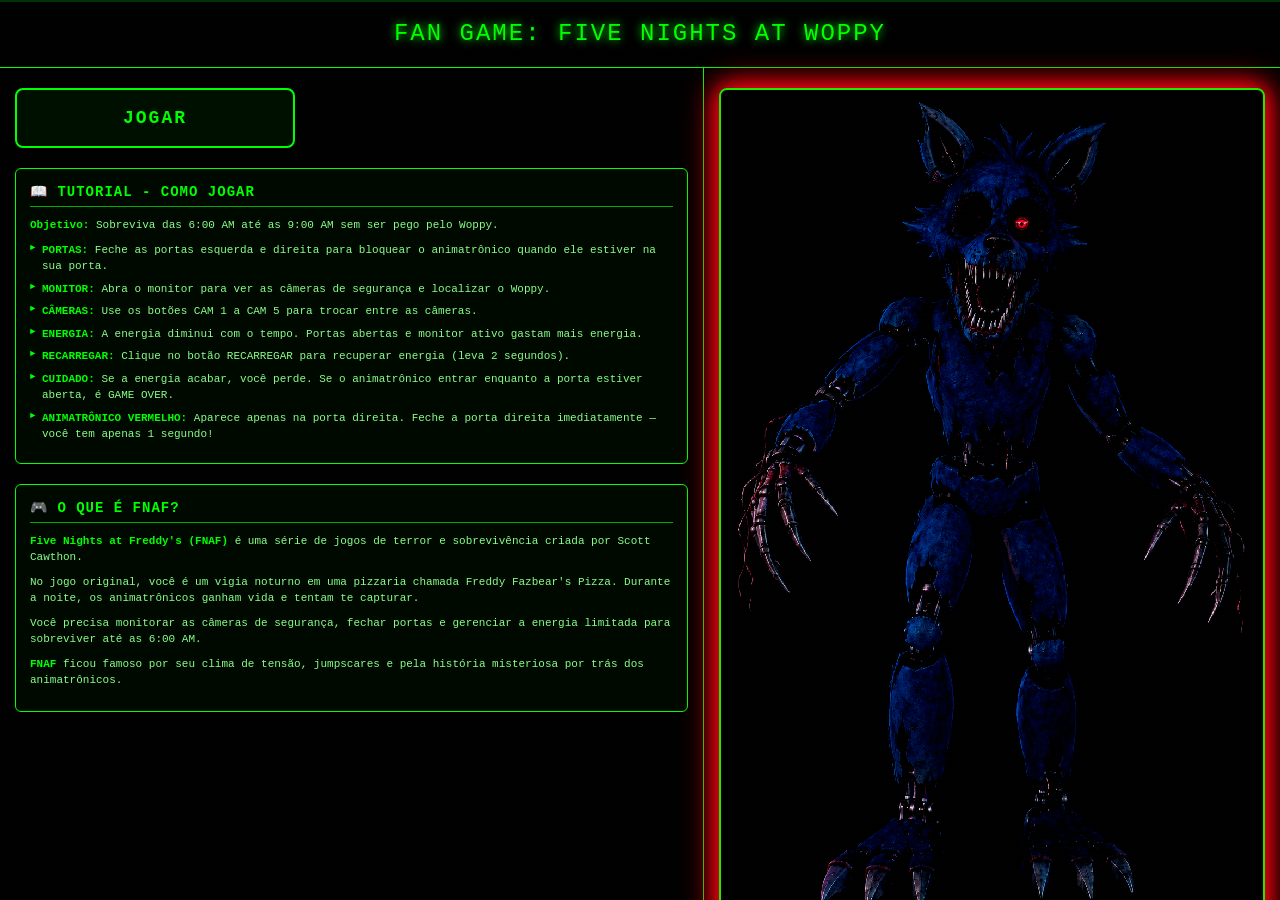
==== commit 144b3988: "feat: adicionado novo animatronic" ====
--- a/index.html
+++ b/index.html
@@ -4,1082 +4,25 @@
     <meta charset="UTF-8">
     <meta name="viewport" content="width=device-width, initial-scale=1.0, maximum-scale=1.0, user-scalable=no">
     <title>Fan game: Five nights at Woppy</title>
-    <style>
-        * {
-            margin: 0;
-            padding: 0;
-            box-sizing: border-box;
-            font-family: 'Courier New', monospace;
-            -webkit-font-smoothing: none;
-            -moz-osx-font-smoothing: grayscale;
-            image-rendering: pixelated;
-            image-rendering: crisp-edges;
-            -webkit-tap-highlight-color: transparent;
-            user-select: none;
-        }
-        
-        html, body {
-            width: 100%;
-            height: 100%;
-            overflow: hidden;
-            position: fixed;
-            top: 0;
-            left: 0;
-            background: #000;
-            color: #0f0;
-            touch-action: manipulation;
-        }
-        
-        /* ==================== MENU INICIAL ==================== */
-        #main-menu {
-            position: fixed;
-            top: 0;
-            left: 0;
-            width: 100%;
-            height: 100%;
-            background: #000;
-            z-index: 2000;
-            display: flex;
-            flex-direction: column;
-            overflow-y: auto;
-            -webkit-overflow-scrolling: touch;
-        }
-        
-        /* ===== TÍTULO NO TOPO ===== */
-        .menu-header {
-            width: 100%;
-            padding: 20px 15px;
-            text-align: center;
-            background: #000;
-            border-bottom: 1px solid #0f0;
-            flex-shrink: 0;
-        }
-        
-        .menu-title {
-            font-size: 24px;
-            color: #0f0;
-            text-shadow: 0 0 10px #0f0;
-            letter-spacing: 2px;
-            text-transform: uppercase;
-            animation: flicker 2s infinite;
-            text-align: center;
-            padding: 0 10px;
-        }
-        
-        /* ===== CONTEÚDO PRINCIPAL (2 COLUNAS) ===== */
-        .menu-body {
-            display: flex;
-            flex-direction: row;
-            width: 100%;
-            flex: 1;
-            min-height: 100%;
-        }
-        
-        /* ===== COLUNA ESQUERDA: BOTÃO + TUTORIAL + SOBRE ===== */
-        .menu-left {
-            width: 55%;
-            padding: 20px 15px 40px 15px;
-            display: flex;
-            flex-direction: column;
-            gap: 20px;
-            border-right: 1px solid #0f0;
-        }
-        
-        .play-btn {
-            background: rgba(0, 20, 0, 0.8);
-            color: #0f0;
-            border: 2px solid #0f0;
-            padding: 18px 30px;
-            font-size: 18px;
-            cursor: pointer;
-            transition: all 0.3s;
-            text-transform: uppercase;
-            letter-spacing: 2px;
-            border-radius: 8px;
-            width: 100%;
-            max-width: 280px;
-            font-weight: bold;
-        }
-        
-        .play-btn:active {
-            background: #0f0;
-            color: #000;
-            box-shadow: 0 0 20px #0f0;
-        }
-        
-        .menu-section {
-            background: rgba(0, 10, 0, 0.9);
-            border: 1px solid #0f0;
-            border-radius: 6px;
-            padding: 14px;
-        }
-        
-        .menu-section h3 {
-            font-size: 14px;
-            color: #0f0;
-            margin-bottom: 10px;
-            text-transform: uppercase;
-            letter-spacing: 1px;
-            border-bottom: 1px solid #0a0;
-            padding-bottom: 6px;
-        }
-        
-        .menu-section p {
-            font-size: 11px;
-            line-height: 1.5;
-            color: #8f8;
-            margin-bottom: 8px;
-        }
-        
-        .menu-section ul {
-            list-style: none;
-            padding-left: 0;
-        }
-        
-        .menu-section li {
-            font-size: 11px;
-            line-height: 1.5;
-            color: #8f8;
-            margin-bottom: 6px;
-            padding-left: 12px;
-            position: relative;
-        }
-        
-        .menu-section li::before {
-            content: "►";
-            position: absolute;
-            left: 0;
-            color: #0f0;
-            font-size: 9px;
-        }
-        
-        .menu-section strong {
-            color: #0f0;
-        }
-        
-        /* ===== COLUNA DIREITA: IMAGEM DO ANIMATRONIC ===== */
-        .menu-right {
-            width: 45%;
-            padding: 20px 15px 40px 15px;
-            display: flex;
-            flex-direction: column;
-            align-items: center;
-        }
-        
-        .menu-animatronic-image {
-            width: 100%;
-            height: 100%;
-            min-height: 400px;
-            background-size: cover;
-            background-position: center 20%;
-            background-repeat: no-repeat;
-            border: 2px solid #0f0;
-            border-radius: 8px;
-            filter: 
-                brightness(0.8)
-                contrast(1.3)
-                saturate(1.2)
-                hue-rotate(-10deg)
-                drop-shadow(0 0 15px #f00);
-            box-shadow: 0 0 20px #f00;
-        }
-        
-        /* ==================== TELA DE HISTÓRIA ==================== */
-        #story-screen {
-            position: fixed;
-            top: 0;
-            left: 0;
-            width: 100%;
-            height: 100%;
-            background: #000;
-            z-index: 1999;
-            display: none;
-            flex-direction: row;
-            padding: 0;
-        }
-        
-        .story-text-container {
-            width: 50%;
-            height: 100%;
-            background: rgba(0, 10, 0, 0.95);
-            border-right: 2px solid #0f0;
-            overflow-y: auto;
-            -webkit-overflow-scrolling: touch;
-            padding: 20px 15px;
-            display: flex;
-            flex-direction: column;
-            justify-content: flex-start;
-        }
-        
-        .story-text {
-            font-size: 13px;
-            line-height: 1.6;
-            color: #8f8;
-        }
-        
-        .story-text h2 {
-            font-size: 15px;
-            margin-bottom: 10px;
-            color: #0f0;
-        }
-        
-        .story-text p {
-            margin-bottom: 10px;
-        }
-        
-        .story-image-container {
-            width: 50%;
-            height: 100%;
-            position: relative;
-            overflow: hidden;
-            background: #000;
-        }
-        
-        .story-image {
-            width: 100%;
-            height: 100%;
-            background-size: cover;
-            background-position: center 20%;
-            background-repeat: no-repeat;
-            filter: 
-                brightness(0.8)
-                contrast(1.3)
-                saturate(1.2)
-                hue-rotate(-10deg)
-                drop-shadow(0 0 10px #f00);
-        }
-        
-        .story-instruction {
-            position: absolute;
-            bottom: 20px;
-            left: 50%;
-            transform: translateX(-50%);
-            color: #0f0;
-            font-size: 11px;
-            text-align: center;
-            animation: blink 2s infinite;
-            width: 90%;
-            background: rgba(0, 10, 0, 0.95);
-            padding: 10px;
-            border: 1px solid #0f0;
-            border-radius: 6px;
-            z-index: 10;
-        }
-        
-        /* ==================== JOGO ==================== */
-        #vhs-overlay {
-            position: fixed;
-            top: 0;
-            left: 0;
-            width: 100%;
-            height: 100%;
-            pointer-events: none;
-            z-index: 100;
-            opacity: 0.3;
-            mix-blend-mode: screen;
-            will-change: transform;
-        }
-        
-        .scanline {
-            position: absolute;
-            top: 0;
-            left: 0;
-            width: 100%;
-            height: 2px;
-            background: rgba(0, 255, 0, 0.3);
-            animation: scanline 8s linear infinite;
-            box-shadow: 0 0 10px #0f0;
-        }
-        
-        .vhs-static {
-            position: absolute;
-            top: 0;
-            left: 0;
-            width: 100%;
-            height: 100%;
-            opacity: 0.08;
-            background: 
-                repeating-linear-gradient(0deg, 
-                    rgba(0, 255, 0, 0.1) 0px, 
-                    transparent 2px, 
-                    transparent 4px);
-            animation: static 0.3s infinite;
-        }
-        
-        /* Game Container */
-        #game-container {
-            width: 100vw;
-            height: 100vh;
-            position: fixed;
-            top: 0;
-            left: 0;
-            background: #000;
-            overflow: hidden;
-            display: none;
-        }
-        
-        #fullscreen-btn {
-            position: fixed;
-            top: 5px;
-            right: 5px;
-            z-index: 1000;
-            background: rgba(0, 20, 0, 0.9);
-            color: #0f0;
-            border: 1px solid #0f0;
-            padding: 6px 10px;
-            cursor: pointer;
-            font-size: 10px;
-            transition: all 0.3s;
-            border-radius: 4px;
-        }
-        
-        #fullscreen-btn:active {
-            background: #0f0;
-            color: #000;
-        }
-        
-        #game-screen {
-            width: 100%;
-            height: 100%;
-            position: absolute;
-            top: 0;
-            left: 0;
-            background: #000;
-        }
-        
-        /* Office View */
-        #office-view {
-            position: absolute;
-            top: 0;
-            left: 0;
-            width: 100%;
-            height: 100%;
-            background: #000;
-        }
-        
-        .door {
-            position: absolute;
-            top: 20%;
-            width: 18%;
-            height: 45%;
-            background: #111;
-            border: 2px solid #050;
-            transition: transform 0.4s ease-out;
-            z-index: 2;
-        }
-        
-        #left-door {
-            left: 2%;
-        }
-        
-        #right-door {
-            right: 2%;
-        }
-        
-        .door-open {
-            background: #220000;
-            border-color: #f00;
-            transform: perspective(400px) rotateY(40deg);
-        }
-        
-        #desk {
-            position: absolute;
-            bottom: 18%;
-            left: 50%;
-            transform: translateX(-50%);
-            width: 50%;
-            height: 12%;
-            background: #321;
-            border: 1px solid #430;
-        }
-        
-        /* MONITOR QUADRADO */
-        #monitor {
-            position: absolute;
-            bottom: calc(32% + 50px);
-            left: 50%;
-            transform: translateX(-50%);
-            width: 45vw;
-            height: 45vw;
-            max-width: 300px;
-            max-height: 300px;
-            background: #000;
-            border: 2px solid #0f0;
-            border-bottom: none;
-            border-radius: 4px 4px 0 0;
-            overflow: hidden;
-            z-index: 5;
-        }
-        
-        #monitor-screen {
-            width: 100%;
-            height: 100%;
-            position: relative;
-        }
-        
-        #monitor-text {
-            position: absolute;
-            top: 0;
-            left: 0;
-            width: 100%;
-            height: 100%;
-            display: flex;
-            justify-content: center;
-            align-items: center;
-            font-size: 10px;
-            text-align: center;
-            padding: 6px;
-            z-index: 1;
-        }
-        
-        #camera-feed {
-            position: absolute;
-            top: 0;
-            left: 0;
-            width: 100%;
-            height: 100%;
-            z-index: 2;
-            display: none;
-        }
-        
-        #camera-animatronic {
-            position: absolute;
-            width: 100%;
-            height: 100%;
-            background-size: contain;
-            background-repeat: no-repeat;
-            background-position: center center;
-            display: none;
-            filter: 
-                brightness(0.7)
-                contrast(1.6)
-                saturate(1.3)
-                hue-rotate(-5deg)
-                drop-shadow(0 0 5px #f00);
-            animation: float-face 4s ease-in-out infinite;
-        }
-        
-        /* ===== ANIMATRONIC NA PORTA (MESMO FORMATO/TAMANHO DA PORTA) ===== */
-        #animatronic-door {
-            position: absolute;
-            width: 18%;
-            height: 45%;
-            top: 20%;
-            background-size: cover;
-            background-repeat: no-repeat;
-            background-position: center center;
-            display: none;
-            z-index: 3;
-            filter: 
-                brightness(0.8)
-                contrast(1.4)
-                hue-rotate(-10deg)
-                drop-shadow(0 0 15px #f00);
-            transition: all 0.5s ease;
-            border-radius: 0;
-        }
-        
-        /* ==================== CAIXA DE ENERGIA EMBAIXO DO MONITOR ==================== */
-        #energy-box {
-            position: absolute;
-            bottom: 32%;
-            left: 50%;
-            transform: translateX(-50%);
-            width: 45vw;
-            max-width: 300px;
-            min-width: 200px;
-            height: 50px;
-            background: rgba(0, 10, 0, 0.95);
-            border: 2px solid #0f0;
-            border-top: none;
-            border-radius: 0 0 6px 6px;
-            z-index: 6;
-            display: flex;
-            align-items: center;
-            padding: 4px 6px;
-            gap: 6px;
-            box-shadow: 0 0 10px #0f0;
-        }
-        
-        #energy-box-bar-container {
-            flex: 1;
-            height: 100%;
-            background: #000;
-            border: 1px solid #0f0;
-            position: relative;
-            overflow: hidden;
-            border-radius: 3px;
-        }
-        
-        #energy-box-bar {
-            position: absolute;
-            top: 0;
-            right: 0;
-            height: 100%;
-            width: 100%;
-            background: linear-gradient(to left, #0f0, #0a0);
-            transition: width 0.3s ease-out;
-        }
-        
-        #energy-box-warning {
-            position: absolute;
-            top: 50%;
-            left: 50%;
-            transform: translate(-50%, -50%);
-            width: 14px;
-            height: 14px;
-            background: #000;
-            border-radius: 2px;
-            display: none;
-            z-index: 5;
-        }
-        
-        #energy-box-warning.blinking {
-            display: block;
-            animation: warning-blink 0.5s infinite;
-        }
-        
-        #recharge-btn {
-            background: rgba(0, 30, 0, 0.9);
-            color: #0f0;
-            border: 1px solid #0f0;
-            padding: 6px 8px;
-            font-size: 9px;
-            cursor: pointer;
-            border-radius: 4px;
-            font-weight: bold;
-            text-transform: uppercase;
-            transition: all 0.2s;
-            white-space: nowrap;
-            touch-action: manipulation;
-        }
-        
-        #recharge-btn:active {
-            background: #0f0;
-            color: #000;
-            box-shadow: 0 0 10px #0f0;
-        }
-        
-        #recharge-btn:disabled {
-            opacity: 0.4;
-            cursor: not-allowed;
-        }
-        
-        @keyframes warning-blink {
-            0%, 100% { 
-                background: #000; 
-                box-shadow: 0 0 0 #f00;
-            }
-            50% { 
-                background: #f00; 
-                box-shadow: 0 0 15px #f00, 0 0 25px #f00;
-            }
-        }
-        
-        /* HUD */
-        #hud {
-            position: fixed;
-            bottom: 0;
-            left: 0;
-            width: 100%;
-            padding: 8px 10px;
-            background: rgba(0, 10, 0, 0.95);
-            border-top: 1px solid #0f0;
-            display: flex;
-            flex-direction: column;
-            gap: 6px;
-            z-index: 10;
-        }
-        
-        #controls {
-            display: flex;
-            gap: 6px;
-            justify-content: center;
-            flex-wrap: wrap;
-        }
-        
-        .control-btn {
-            background: rgba(0, 20, 0, 0.9);
-            color: #0f0;
-            border: 1px solid #0f0;
-            padding: 10px 14px;
-            font-size: 11px;
-            cursor: pointer;
-            transition: all 0.2s;
-            border-radius: 6px;
-            flex: 1;
-            min-width: 80px;
-            max-width: 120px;
-            text-align: center;
-            font-weight: bold;
-        }
-        
-        .control-btn:active {
-            background: #0f0;
-            color: #000;
-        }
-        
-        .control-btn:disabled {
-            opacity: 0.4;
-            cursor: not-allowed;
-        }
-        
-        /* Camera Panel */
-        #camera-panel {
-            position: fixed;
-            bottom: 110px;
-            left: 50%;
-            transform: translateX(-50%);
-            background: rgba(0, 10, 0, 0.95);
-            padding: 8px;
-            border: 1px solid #0f0;
-            display: none;
-            flex-wrap: wrap;
-            justify-content: center;
-            gap: 6px;
-            width: 94%;
-            max-width: 380px;
-            z-index: 10;
-            border-radius: 6px;
-        }
-        
-        .camera-btn {
-            width: 52px;
-            height: 40px;
-            background: rgba(0, 20, 0, 0.9);
-            color: #0f0;
-            border: 1px solid #0f0;
-            cursor: pointer;
-            font-size: 12px;
-            display: flex;
-            justify-content: center;
-            align-items: center;
-            border-radius: 6px;
-            font-weight: bold;
-        }
-        
-        .camera-btn.active {
-            background: #0f0;
-            color: #000;
-        }
-        
-        .camera-btn.has-animatronic {
-            animation: danger-pulse 1.5s infinite;
-        }
-        
-        /* Game Over */
-        #game-over {
-            position: fixed;
-            top: 0;
-            left: 0;
-            width: 100%;
-            height: 100%;
-            background: #000;
-            z-index: 1000;
-            display: none;
-            flex-direction: column;
-            justify-content: center;
-            align-items: center;
-        }
-        
-        #game-over-animatronic {
-            position: absolute;
-            width: 100%;
-            height: 100%;
-            background-size: cover;
-            background-repeat: no-repeat;
-            background-position: center 10%;
-            filter: 
-                brightness(0.6)
-                contrast(2)
-                saturate(1.5)
-                hue-rotate(-15deg);
-            animation: jumpscare 0.5s infinite;
-            display: none;
-        }
-        
-        #game-over-text {
-            position: relative;
-            color: #f00;
-            font-size: 32px;
-            font-weight: bold;
-            text-transform: uppercase;
-            letter-spacing: 4px;
-            text-shadow: 0 0 20px #f00, 0 0 40px #f00;
-            animation: flicker 1s infinite;
-            z-index: 1002;
-            text-align: center;
-            padding: 0 20px;
-            margin-bottom: 30px;
-        }
-        
-        #restart-btn {
-            position: relative;
-            z-index: 1001;
-            background: rgba(255, 0, 0, 0.5);
-            color: #fff;
-            border: 2px solid #f00;
-            padding: 16px 40px;
-            font-size: 16px;
-            cursor: pointer;
-            transition: all 0.3s;
-            border-radius: 8px;
-            font-weight: bold;
-            text-transform: uppercase;
-            letter-spacing: 1px;
-        }
-        
-        #restart-btn:active {
-            background: #f00;
-            box-shadow: 0 0 30px #f00;
-        }
-        
-        /* ==================== TELA PRETA (1 SEGUNDO) ==================== */
-        #black-screen {
-            position: fixed;
-            top: 0;
-            left: 0;
-            width: 100%;
-            height: 100%;
-            background: #000;
-            z-index: 3000;
-            display: none;
-        }
-        
-        /* Door Indicators */
-        .door-indicator {
-            position: fixed;
-            top: 18%;
-            width: 90px;
-            padding: 5px;
-            background: rgba(0, 20, 0, 0.9);
-            border: 1px solid #0f0;
-            text-align: center;
-            font-size: 9px;
-            z-index: 10;
-            border-radius: 4px;
-            line-height: 1.3;
-        }
-        
-        #left-door-indicator {
-            left: 3%;
-        }
-        
-        #right-door-indicator {
-            right: 3%;
-        }
-        
-        .door-open-indicator {
-            background: rgba(50, 0, 0, 0.9);
-            border-color: #f00;
-            color: #f00;
-        }
-        
-        /* Time Display */
-        #time-display {
-            position: fixed;
-            top: 5px;
-            left: 5px;
-            font-size: 11px;
-            background: rgba(0, 20, 0, 0.9);
-            padding: 5px 8px;
-            border: 1px solid #0f0;
-            z-index: 10;
-            border-radius: 4px;
-            font-weight: bold;
-        }
-        
-        /* ==================== MENSAGEM ACIMA DO MONITOR ==================== */
-        #message {
-            position: absolute;
-            bottom: calc(32% + 50px + 45vw + 10px);
-            left: 50%;
-            transform: translateX(-50%);
-            width: 45vw;
-            max-width: 300px;
-            min-width: 200px;
-            text-align: center;
-            background: rgba(0, 20, 0, 0.95);
-            padding: 10px;
-            border: 1px solid #0f0;
-            font-size: 10px;
-            line-height: 1.4;
-            z-index: 20;
-            animation: flicker 3s infinite;
-            border-radius: 6px;
-            box-shadow: 0 0 10px #0f0;
-        }
-        
-        /* Animations */
-        @keyframes scanline {
-            0% { transform: translateY(-2px); }
-            100% { transform: translateY(100vh); }
-        }
-        
-        @keyframes static {
-            0% { opacity: 0.05; }
-            50% { opacity: 0.12; }
-            100% { opacity: 0.05; }
-        }
-        
-        @keyframes danger-pulse {
-            0%, 100% { background-color: rgba(0, 20, 0, 0.9); }
-            50% { background-color: rgba(255, 0, 0, 0.9); }
-        }
-        
-        @keyframes jumpscare {
-            0%, 100% { transform: scale(1); filter: brightness(1); }
-            50% { transform: scale(1.05); filter: brightness(1.5); }
-        }
-        
-        @keyframes flicker {
-            0%, 100% { opacity: 1; }
-            50% { opacity: 0.9; }
-        }
-        
-        @keyframes float-face {
-            0%, 100% { transform: translateY(0) scale(1); }
-            50% { transform: translateY(-5px) scale(1.02); }
-        }
-        
-        @keyframes blink {
-            0%, 100% { opacity: 1; }
-            50% { opacity: 0.3; }
-        }
-        
-        .camera-static {
-            position: absolute;
-            top: 0;
-            left: 0;
-            width: 100%;
-            height: 100%;
-            background: 
-                repeating-linear-gradient(0deg, 
-                    rgba(0, 255, 0, 0.05) 0px, 
-                    transparent 1px, 
-                    transparent 2px);
-            animation: static 0.2s infinite;
-            pointer-events: none;
-            z-index: 3;
-        }
-        
-        @media (max-height: 600px) {
-            .menu-title { font-size: 20px; }
-            .play-btn { padding: 14px 25px; font-size: 16px; }
-            #monitor { width: 40vw; height: 40vw; bottom: calc(35% + 50px); }
-            #energy-box { bottom: 35%; width: 40vw; }
-            #camera-panel { bottom: 100px; }
-            .control-btn { padding: 8px 10px; font-size: 10px; min-width: 70px; }
-        }
-        
-        @media (max-width: 360px) {
-            .menu-title { font-size: 18px; }
-            .play-btn { padding: 12px 20px; font-size: 14px; }
-            .control-btn { padding: 8px 8px; font-size: 9px; min-width: 60px; }
-            .camera-btn { width: 44px; height: 34px; font-size: 10px; }
-            #camera-panel { bottom: 95px; }
-            #monitor { width: 50vw; height: 50vw; }
-            #energy-box { width: 50vw; }
-        }
-        
-        /* ===== MELHORIAS MOBILE ===== */
-        @media (max-width: 768px) {
-            .menu-title {
-                font-size: 20px;
-            }
-            
-            .menu-body {
-                flex-direction: column;
-            }
-            
-            .menu-left {
-                width: 100%;
-                border-right: none;
-                border-bottom: 1px solid #0f0;
-                padding: 15px 12px 30px 12px;
-            }
-            
-            .menu-right {
-                width: 100%;
-                padding: 15px 12px 40px 12px;
-            }
-            
-            .menu-animatronic-image {
-                min-height: 300px;
-            }
-            
-            .play-btn {
-                padding: 18px 30px;
-                font-size: 18px;
-                min-height: 55px;
-                max-width: 100%;
-            }
-            
-            .menu-section h3 {
-                font-size: 13px;
-            }
-            
-            .menu-section p,
-            .menu-section li {
-                font-size: 11px;
-            }
-            
-            .control-btn {
-                padding: 14px 10px;
-                font-size: 12px;
-                min-height: 50px;
-                touch-action: manipulation;
-            }
-            
-            .camera-btn {
-                width: 60px;
-                height: 50px;
-                font-size: 13px;
-                touch-action: manipulation;
-            }
-            
-            #monitor {
-                width: 55vw;
-                height: 55vw;
-                max-width: 280px;
-                max-height: 280px;
-                bottom: calc(30% + 55px);
-            }
-            
-            #energy-box {
-                bottom: 30%;
-                width: 55vw;
-                max-width: 280px;
-                height: 55px;
-            }
-            
-            #message {
-                bottom: calc(30% + 55px + 55vw + 10px);
-                width: 55vw;
-                max-width: 280px;
-                font-size: 11px;
-            }
-            
-            #recharge-btn {
-                padding: 10px 12px;
-                font-size: 11px;
-                min-height: 40px;
-            }
-            
-            #camera-panel {
-                bottom: 120px;
-                padding: 10px;
-                gap: 8px;
-            }
-            
-            .door-indicator {
-                width: 100px;
-                font-size: 10px;
-                padding: 6px;
-            }
-            
-            #time-display {
-                font-size: 12px;
-                padding: 6px 10px;
-            }
-            
-            #fullscreen-btn {
-                padding: 10px 14px;
-                font-size: 12px;
-                min-height: 40px;
-                touch-action: manipulation;
-            }
-            
-            #restart-btn {
-                padding: 18px 50px;
-                font-size: 18px;
-                min-height: 55px;
-                touch-action: manipulation;
-            }
-            
-            #game-over-text {
-                font-size: 24px;
-            }
-        }
-        
-        @media (max-width: 400px) {
-            .menu-title {
-                font-size: 17px;
-            }
-            
-            .menu-animatronic-image {
-                min-height: 250px;
-            }
-            
-            .control-btn {
-                font-size: 11px;
-                padding: 12px 8px;
-                min-height: 45px;
-            }
-            
-            .camera-btn {
-                width: 50px;
-                height: 44px;
-                font-size: 11px;
-            }
-            
-            #monitor {
-                width: 60vw;
-                height: 60vw;
-                max-width: 240px;
-                max-height: 240px;
-                bottom: calc(30% + 48px);
-            }
-            
-            #energy-box {
-                bottom: 30%;
-                width: 60vw;
-                max-width: 240px;
-                height: 48px;
-            }
-            
-            #message {
-                bottom: calc(30% + 48px + 60vw + 8px);
-                width: 60vw;
-                max-width: 240px;
-                font-size: 10px;
-            }
-            
-            #recharge-btn {
-                padding: 8px 8px;
-                font-size: 9px;
-                min-height: 36px;
-            }
-            
-            #game-over-text {
-                font-size: 20px;
-            }
-        }
-        
-        ::-webkit-scrollbar {
-            width: 0;
-            height: 0;
-            background: transparent;
-        }
-    </style>
+    <link rel="stylesheet" href="style.css">
 </head>
 <body>
     <!-- Tela Preta (1 segundo) -->
     <div id="black-screen"></div>
-    
-    <!-- ==================== MENU INICIAL REFORMULADO ==================== -->
+
+    <!-- ==================== MENU INICIAL ==================== -->
     <div id="main-menu">
         <!-- TÍTULO NO TOPO -->
         <div class="menu-header">
             <div class="menu-title">Fan game: Five nights at Woppy</div>
         </div>
-        
+
         <!-- CORPO DO MENU (2 COLUNAS) -->
         <div class="menu-body">
             <!-- COLUNA ESQUERDA: BOTÃO + TUTORIAL + SOBRE FNAF -->
             <div class="menu-left">
                 <button class="play-btn" id="play-btn">JOGAR</button>
-                
+
                 <!-- TUTORIAL -->
                 <div class="menu-section">
                     <h3>📖 Tutorial - Como Jogar</h3>
@@ -1091,9 +34,10 @@
                         <li><strong>ENERGIA:</strong> A energia diminui com o tempo. Portas abertas e monitor ativo gastam mais energia.</li>
                         <li><strong>RECARREGAR:</strong> Clique no botão RECARREGAR para recuperar energia (leva 2 segundos).</li>
                         <li><strong>CUIDADO:</strong> Se a energia acabar, você perde. Se o animatrônico entrar enquanto a porta estiver aberta, é GAME OVER.</li>
+                        <li><strong>ANIMATRÔNICO VERMELHO:</strong> Aparece apenas na porta direita. Feche a porta direita imediatamente — você tem apenas 1 segundo!</li>
                     </ul>
                 </div>
-                
+
                 <!-- O QUE É FNAF -->
                 <div class="menu-section">
                     <h3>🎮 O que é FNAF?</h3>
@@ -1103,15 +47,15 @@
                     <p><strong>FNAF</strong> ficou famoso por seu clima de tensão, jumpscares e pela história misteriosa por trás dos animatrônicos.</p>
                 </div>
             </div>
-            
+
             <!-- COLUNA DIREITA: IMAGEM DO ANIMATRONIC -->
             <div class="menu-right">
                 <div class="menu-animatronic-image" id="menu-animatronic"></div>
             </div>
         </div>
     </div>
-    
-    <!-- Tela de História (Layout Horizontal: Texto Esquerda / Imagem Direita) -->
+
+    <!-- Tela de História -->
     <div id="story-screen">
         <div class="story-text-container">
             <div class="story-text">
@@ -1129,31 +73,31 @@
             <div class="story-instruction">TOQUE DUAS VEZES NA TELA PARA COMEÇAR...</div>
         </div>
     </div>
-    
-    <!-- Jogo -->
-    <div id="vhs-overlay" class="hardware-accelerated">
+
+    <!-- Efeito VHS -->
+    <div id="vhs-overlay">
         <div class="scanline"></div>
         <div class="vhs-static"></div>
     </div>
-    
+
     <!-- Botão Fullscreen -->
     <button id="fullscreen-btn">TELA CHEIA</button>
-    
+
     <!-- Game Container -->
-    <div id="game-container" class="hardware-accelerated">
+    <div id="game-container">
         <!-- Game Screen -->
-        <div id="game-screen" class="no-pointer-events">
+        <div id="game-screen">
             <!-- Office View -->
             <div id="office-view">
                 <div id="left-door" class="door"></div>
                 <div id="right-door" class="door"></div>
                 <div id="desk"></div>
-                
+
                 <!-- MENSAGEM ACIMA DO MONITOR -->
                 <div id="message">
                     Olha, eu te contratei para trabalhar nessa pizzaria, tem relatos de crianças desaparecidas aqui, então vai trabalhar
                 </div>
-                
+
                 <!-- MONITOR QUADRADO -->
                 <div id="monitor">
                     <div id="monitor-screen">
@@ -1164,7 +108,7 @@
                         </div>
                     </div>
                 </div>
-                
+
                 <!-- CAIXA DE ENERGIA EMBAIXO DO MONITOR -->
                 <div id="energy-box">
                     <div id="energy-box-bar-container">
@@ -1173,19 +117,22 @@
                     </div>
                     <button id="recharge-btn">RECARREGAR</button>
                 </div>
-                
-                <!-- Animatronic nas Portas -->
+
+                <!-- Animatrônico azul nas portas (esquerda ou direita) -->
                 <div id="animatronic-door"></div>
+
+                <!-- Animatrônico vermelho — exclusivo da porta direita -->
+                <div id="animatronic-red-door"></div>
             </div>
         </div>
-        
+
         <!-- Door Indicators -->
         <div id="left-door-indicator" class="door-indicator">PORTA ESQ<br>FECHADA</div>
         <div id="right-door-indicator" class="door-indicator">PORTA DIR<br>FECHADA</div>
-        
+
         <!-- Time Display -->
         <div id="time-display">06:00 AM</div>
-        
+
         <!-- Camera Panel -->
         <div id="camera-panel">
             <div class="camera-btn" data-camera="1">CAM 1</div>
@@ -1194,7 +141,7 @@
             <div class="camera-btn" data-camera="4">CAM 4</div>
             <div class="camera-btn" data-camera="5">CAM 5</div>
         </div>
-        
+
         <!-- HUD -->
         <div id="hud">
             <div id="controls">
@@ -1203,7 +150,7 @@
                 <button id="monitor-btn" class="control-btn">MONITOR</button>
             </div>
         </div>
-        
+
         <!-- Game Over -->
         <div id="game-over">
             <div id="game-over-animatronic"></div>
@@ -1212,885 +159,6 @@
         </div>
     </div>
 
-    <script>
-        // ==================== ÁUDIO DO JUMPSCARE ====================
-        let audioContext = null;
-        let jumpscareSoundNodes = [];
-        
-        function initAudioContext() {
-            if (!audioContext) {
-                audioContext = new (window.AudioContext || window.webkitAudioContext)();
-            }
-            if (audioContext.state === 'suspended') {
-                audioContext.resume();
-            }
-        }
-        
-        function playJumpscareSound() {
-            initAudioContext();
-            if (!audioContext) return;
-            
-            const now = audioContext.currentTime;
-            const duration = 4;
-            
-            const frequencies = [40, 55, 80, 110, 160, 220];
-            const gains = [0.5, 0.4, 0.35, 0.3, 0.25, 0.2];
-            
-            jumpscareSoundNodes.forEach(node => {
-                try { node.stop(); } catch(e) {}
-            });
-            jumpscareSoundNodes = [];
-            
-            frequencies.forEach((freq, i) => {
-                const osc = audioContext.createOscillator();
-                const gain = audioContext.createGain();
-                const filter = audioContext.createBiquadFilter();
-                
-                osc.type = 'sawtooth';
-                osc.frequency.setValueAtTime(freq, now);
-                osc.frequency.linearRampToValueAtTime(freq * 1.5, now + duration * 0.5);
-                osc.frequency.linearRampToValueAtTime(freq * 0.8, now + duration);
-                
-                filter.type = 'lowpass';
-                filter.frequency.setValueAtTime(800, now);
-                filter.frequency.linearRampToValueAtTime(400, now + duration);
-                filter.Q.setValueAtTime(5, now);
-                
-                gain.gain.setValueAtTime(0, now);
-                gain.gain.linearRampToValueAtTime(gains[i], now + 0.05);
-                gain.gain.setValueAtTime(gains[i], now + duration * 0.7);
-                gain.gain.linearRampToValueAtTime(0, now + duration);
-                
-                osc.connect(filter);
-                filter.connect(gain);
-                gain.connect(audioContext.destination);
-                
-                osc.start(now);
-                osc.stop(now + duration);
-                
-                jumpscareSoundNodes.push(osc);
-            });
-            
-            const bufferSize = audioContext.sampleRate * duration;
-            const noiseBuffer = audioContext.createBuffer(1, bufferSize, audioContext.sampleRate);
-            const output = noiseBuffer.getChannelData(0);
-            for (let i = 0; i < bufferSize; i++) {
-                output[i] = Math.random() * 2 - 1;
-            }
-            
-            const noiseSource = audioContext.createBufferSource();
-            noiseSource.buffer = noiseBuffer;
-            
-            const noiseGain = audioContext.createGain();
-            noiseGain.gain.setValueAtTime(0.15, now);
-            noiseGain.gain.linearRampToValueAtTime(0.05, now + duration);
-            
-            const noiseFilter = audioContext.createBiquadFilter();
-            noiseFilter.type = 'lowpass';
-            noiseFilter.frequency.setValueAtTime(300, now);
-            
-            noiseSource.connect(noiseFilter);
-            noiseFilter.connect(noiseGain);
-            noiseGain.connect(audioContext.destination);
-            
-            noiseSource.start(now);
-            noiseSource.stop(now + duration);
-            
-            jumpscareSoundNodes.push(noiseSource);
-            
-            setTimeout(() => {
-                jumpscareSoundNodes.forEach(node => {
-                    try { node.stop(); } catch(e) {}
-                });
-                jumpscareSoundNodes = [];
-            }, duration * 1000);
-        }
-        
-        // ==================== MENU E HISTÓRIA ====================
-        const menuElements = {
-            mainMenu: document.getElementById('main-menu'),
-            storyScreen: document.getElementById('story-screen'),
-            playBtn: document.getElementById('play-btn'),
-            menuAnimatronic: document.getElementById('menu-animatronic'),
-            storyAnimatronic: document.getElementById('story-animatronic'),
-            gameContainer: document.getElementById('game-container'),
-            blackScreen: document.getElementById('black-screen')
-        };
-        
-        const ANIMATRONIC_IMAGE = "./imag/Animatrônico Azul de Olho Vermelho.png";
-        
-        let storyTapEnabled = false;
-        
-        function initMenu() {
-            // Imagem do animatronic no MENU (coluna direita)
-            menuElements.menuAnimatronic.style.backgroundImage = `url("${ANIMATRONIC_IMAGE}")`;
-            
-            // Imagem do animatronic na HISTÓRIA (coluna direita)
-            menuElements.storyAnimatronic.style.backgroundImage = `url("${ANIMATRONIC_IMAGE}")`;
-            
-            menuElements.playBtn.addEventListener('click', () => {
-                menuElements.mainMenu.style.display = 'none';
-                menuElements.storyScreen.style.display = 'flex';
-                addVHSEffectToStory();
-                
-                storyTapEnabled = true;
-            });
-            
-            menuElements.storyScreen.addEventListener('touchend', (e) => {
-                if (!storyTapEnabled) return;
-                
-                const currentTime = new Date().getTime();
-                const tapLength = currentTime - (menuElements.storyScreen._lastTap || 0);
-                
-                if (tapLength < 500 && tapLength > 0) {
-                    e.preventDefault();
-                    storyTapEnabled = false;
-                    startGame();
-                }
-                menuElements.storyScreen._lastTap = currentTime;
-            });
-            
-            let clickCount = 0;
-            let clickTimer;
-            
-            menuElements.storyScreen.addEventListener('click', () => {
-                if (!storyTapEnabled) return;
-                
-                clickCount++;
-                
-                if (clickCount === 1) {
-                    clickTimer = setTimeout(() => {
-                        clickCount = 0;
-                    }, 500);
-                } else if (clickCount === 2) {
-                    clearTimeout(clickTimer);
-                    clickCount = 0;
-                    storyTapEnabled = false;
-                    startGame();
-                }
-            });
-            
-            addVHSEffectToMenu();
-        }
-        
-        function addVHSEffectToMenu() {
-            const menuOverlay = document.createElement('div');
-            menuOverlay.style.cssText = `
-                position: fixed;
-                top: 0;
-                left: 0;
-                width: 100%;
-                height: 100%;
-                pointer-events: none;
-                z-index: 2001;
-                opacity: 0.05;
-                background: 
-                    repeating-linear-gradient(0deg, 
-                        rgba(0, 255, 0, 0.1) 0px, 
-                        transparent 2px, 
-                        transparent 4px);
-                animation: static 0.3s infinite;
-            `;
-            menuElements.mainMenu.appendChild(menuOverlay);
-            
-            const menuScanline = document.createElement('div');
-            menuScanline.style.cssText = `
-                position: fixed;
-                top: 0;
-                left: 0;
-                width: 100%;
-                height: 2px;
-                background: rgba(0, 255, 0, 0.2);
-                animation: scanline 10s linear infinite;
-                pointer-events: none;
-                z-index: 2001;
-            `;
-            menuElements.mainMenu.appendChild(menuScanline);
-        }
-        
-        function addVHSEffectToStory() {
-            const storyOverlay = document.createElement('div');
-            storyOverlay.style.cssText = `
-                position: absolute;
-                top: 0;
-                left: 0;
-                width: 100%;
-                height: 100%;
-                pointer-events: none;
-                z-index: 1;
-                opacity: 0.08;
-                background: 
-                    repeating-linear-gradient(0deg, 
-                        rgba(0, 255, 0, 0.1) 0px, 
-                        transparent 2px, 
-                        transparent 4px);
-                animation: static 0.2s infinite;
-            `;
-            menuElements.storyScreen.appendChild(storyOverlay);
-        }
-        
-        function startGame() {
-            initAudioContext();
-            menuElements.storyScreen.style.display = 'none';
-            menuElements.gameContainer.style.display = 'block';
-            
-            resetGameState();
-            initGame();
-        }
-        
-        function resetGameState() {
-            clearInterval(GameState.energyDrainInterval);
-            clearInterval(GameState.animatronicMoveInterval);
-            clearInterval(GameState.gameTimeInterval);
-            
-            if (GameState.doorAttackTimer) {
-                clearTimeout(GameState.doorAttackTimer);
-                GameState.doorAttackTimer = null;
-            }
-            if (GameState.rechargeTimer) {
-                clearInterval(GameState.rechargeTimer);
-                GameState.rechargeTimer = null;
-            }
-            
-            GameState.energy = 100;
-            GameState.isGameOver = false;
-            GameState.currentCamera = 0;
-            GameState.isMonitorActive = false;
-            GameState.leftDoorOpen = false;
-            GameState.rightDoorOpen = false;
-            GameState.animatronicPosition = 1;
-            GameState.time = 0;
-            GameState.isRecharging = false;
-            GameState.doorAttackSide = null;
-            
-            document.querySelectorAll('.control-btn').forEach(btn => {
-                btn.disabled = false;
-            });
-            elements.rechargeBtn.disabled = false;
-            elements.rechargeBtn.textContent = 'RECARREGAR';
-            
-            elements.leftDoorElement.classList.remove('door-open');
-            elements.rightDoorElement.classList.remove('door-open');
-            elements.leftDoorBtn.textContent = 'PORTA ESQ';
-            elements.rightDoorBtn.textContent = 'PORTA DIR';
-            elements.leftDoorIndicator.textContent = 'PORTA ESQ\nFECHADA';
-            elements.rightDoorIndicator.textContent = 'PORTA DIR\nFECHADA';
-            elements.leftDoorIndicator.classList.remove('door-open-indicator');
-            elements.rightDoorIndicator.classList.remove('door-open-indicator');
-            
-            elements.monitorBtn.textContent = 'MONITOR';
-            elements.cameraPanel.style.display = 'none';
-            elements.monitorText.textContent = 'SISTEMA OFFLINE\nPRESSIONE MONITOR';
-            elements.monitorText.style.display = 'flex';
-            elements.cameraFeed.style.display = 'none';
-            
-            elements.animatronicDoor.style.display = 'none';
-            elements.cameraAnimatronic.style.display = 'none';
-            
-            elements.gameOverScreen.style.display = 'none';
-            elements.gameOverAnimatronic.style.display = 'none';
-            
-            menuElements.blackScreen.style.display = 'none';
-            
-            elements.message.style.display = 'block';
-            
-            updateEnergyBox();
-            updateCameraButtons();
-        }
-        
-        function goToMenu() {
-            clearInterval(GameState.energyDrainInterval);
-            clearInterval(GameState.animatronicMoveInterval);
-            clearInterval(GameState.gameTimeInterval);
-            
-            if (GameState.doorAttackTimer) {
-                clearTimeout(GameState.doorAttackTimer);
-                GameState.doorAttackTimer = null;
-            }
-            if (GameState.rechargeTimer) {
-                clearInterval(GameState.rechargeTimer);
-                GameState.rechargeTimer = null;
-            }
-            
-            elements.gameOverScreen.style.display = 'none';
-            elements.gameOverAnimatronic.style.display = 'none';
-            menuElements.gameContainer.style.display = 'none';
-            
-            GameState.energy = 100;
-            GameState.isGameOver = false;
-            GameState.currentCamera = 0;
-            GameState.isMonitorActive = false;
-            GameState.leftDoorOpen = false;
-            GameState.rightDoorOpen = false;
-            GameState.animatronicPosition = 1;
-            GameState.time = 0;
-            GameState.isRecharging = false;
-            GameState.doorAttackSide = null;
-            
-            menuElements.storyScreen._lastTap = 0;
-            storyTapEnabled = false;
-            
-            // Volta para o menu e rola para o topo
-            menuElements.mainMenu.style.display = 'flex';
-            menuElements.mainMenu.scrollTop = 0;
-        }
-        
-        // ==================== CONFIGURAÇÃO DO JOGO ====================
-        const GameState = {
-            energy: 100,
-            isGameOver: false,
-            currentCamera: 0,
-            isMonitorActive: false,
-            leftDoorOpen: false,
-            rightDoorOpen: false,
-            animatronicPosition: 1,
-            difficulty: 1,
-            time: 0,
-            energyDrainInterval: null,
-            animatronicMoveInterval: null,
-            gameTimeInterval: null,
-            doorAttackTimer: null,
-            doorAttackSide: null,
-            isRecharging: false,
-            rechargeTimer: null
-        };
-        
-        const elements = {
-            message: document.getElementById('message'),
-            energyBoxBar: document.getElementById('energy-box-bar'),
-            energyBoxWarning: document.getElementById('energy-box-warning'),
-            rechargeBtn: document.getElementById('recharge-btn'),
-            leftDoorBtn: document.getElementById('left-door-btn'),
-            rightDoorBtn: document.getElementById('right-door-btn'),
-            monitorBtn: document.getElementById('monitor-btn'),
-            cameraPanel: document.getElementById('camera-panel'),
-            cameraButtons: document.querySelectorAll('.camera-btn'),
-            gameOverScreen: document.getElementById('game-over'),
-            restartBtn: document.getElementById('restart-btn'),
-            leftDoorIndicator: document.getElementById('left-door-indicator'),
-            rightDoorIndicator: document.getElementById('right-door-indicator'),
-            leftDoorElement: document.getElementById('left-door'),
-            rightDoorElement: document.getElementById('right-door'),
-            animatronicDoor: document.getElementById('animatronic-door'),
-            cameraAnimatronic: document.getElementById('camera-animatronic'),
-            cameraFeed: document.getElementById('camera-feed'),
-            monitorText: document.getElementById('monitor-text'),
-            gameOverAnimatronic: document.getElementById('game-over-animatronic'),
-            gameOverText: document.getElementById('game-over-text'),
-            timeDisplay: document.getElementById('time-display'),
-            fullscreenBtn: document.getElementById('fullscreen-btn')
-        };
-        
-        // ==================== FUNÇÕES DO JOGO ====================
-        function initGame() {
-            updateEnergy(0);
-            updateCameraButtons();
-            updateAnimatronicPosition();
-            updateTimeDisplay();
-            
-            startGameSystems();
-            
-            setTimeout(() => {
-                elements.message.style.display = 'none';
-            }, 5000);
-        }
-        
-        function updateEnergy(amount) {
-            GameState.energy = Math.max(0, Math.min(100, GameState.energy + amount));
-            updateEnergyBox();
-            
-            if (GameState.energy <= 0 && !GameState.isGameOver) {
-                energyGameOver();
-            }
-        }
-        
-        function updateEnergyBox() {
-            elements.energyBoxBar.style.width = `${GameState.energy}%`;
-            
-            if (GameState.energy > 50) {
-                elements.energyBoxBar.style.background = 'linear-gradient(to left, #0f0, #0a0)';
-            } else if (GameState.energy > 20) {
-                elements.energyBoxBar.style.background = 'linear-gradient(to left, #ff0, #aa0)';
-            } else {
-                elements.energyBoxBar.style.background = 'linear-gradient(to left, #f00, #a00)';
-            }
-            
-            if (GameState.energy <= 25 && GameState.energy > 0) {
-                elements.energyBoxWarning.classList.add('blinking');
-            } else {
-                elements.energyBoxWarning.classList.remove('blinking');
-            }
-        }
-        
-        function rechargeEnergy() {
-            if (GameState.isRecharging || GameState.isGameOver) return;
-            if (GameState.energy >= 100) return;
-            
-            GameState.isRecharging = true;
-            elements.rechargeBtn.disabled = true;
-            elements.rechargeBtn.textContent = 'RECARREGANDO...';
-            
-            let rechargeAmount = 0;
-            const targetAmount = 100 - GameState.energy;
-            const step = targetAmount / 20;
-            
-            GameState.rechargeTimer = setInterval(() => {
-                if (GameState.isGameOver) {
-                    clearInterval(GameState.rechargeTimer);
-                    GameState.rechargeTimer = null;
-                    GameState.isRecharging = false;
-                    elements.rechargeBtn.disabled = false;
-                    elements.rechargeBtn.textContent = 'RECARREGAR';
-                    return;
-                }
-                
-                rechargeAmount += step;
-                
-                if (rechargeAmount >= targetAmount) {
-                    updateEnergy(targetAmount);
-                    clearInterval(GameState.rechargeTimer);
-                    GameState.rechargeTimer = null;
-                    GameState.isRecharging = false;
-                    elements.rechargeBtn.disabled = false;
-                    elements.rechargeBtn.textContent = 'RECARREGAR';
-                } else {
-                    updateEnergy(step);
-                }
-            }, 100);
-        }
-        
-        function drainEnergy() {
-            let drainRate = 1.5;
-            
-            if (GameState.leftDoorOpen) drainRate += 2.0;
-            if (GameState.rightDoorOpen) drainRate += 2.0;
-            if (GameState.isMonitorActive) drainRate += 1.0;
-            
-            updateEnergy(-drainRate);
-        }
-        
-        function startDoorAttackTimer(side) {
-            if (GameState.doorAttackTimer) return;
-            
-            const doorOpen = side === 'left' ? GameState.leftDoorOpen : GameState.rightDoorOpen;
-            if (!doorOpen) return;
-            
-            GameState.doorAttackSide = side;
-            
-            GameState.doorAttackTimer = setTimeout(() => {
-                GameState.doorAttackTimer = null;
-                if (!GameState.isGameOver) {
-                    const currentDoorOpen = side === 'left' ? GameState.leftDoorOpen : GameState.rightDoorOpen;
-                    if (currentDoorOpen) {
-                        jumpscare();
-                    } else {
-                        GameState.doorAttackSide = null;
-                    }
-                }
-            }, 2500);
-        }
-        
-        function moveAnimatronic() {
-            if (GameState.isGameOver) return;
-            
-            const moveChance = 0.55 + (GameState.difficulty * 0.10);
-            
-            if (Math.random() < moveChance) {
-                if (GameState.animatronicPosition === 6 || GameState.animatronicPosition === 7) {
-                    const doorSide = GameState.animatronicPosition === 6 ? 'left' : 'right';
-                    const doorOpen = doorSide === 'left' ? GameState.leftDoorOpen : GameState.rightDoorOpen;
-                    
-                    if (doorOpen) {
-                        startDoorAttackTimer(doorSide);
-                    }
-                    return;
-                }
-                
-                if (GameState.animatronicPosition <= 5) {
-                    const possibleMoves = [];
-                    
-                    if (GameState.animatronicPosition > 1) possibleMoves.push(GameState.animatronicPosition - 1);
-                    if (GameState.animatronicPosition < 5) possibleMoves.push(GameState.animatronicPosition + 1);
-                    
-                    if (GameState.animatronicPosition === 1) possibleMoves.push(6);
-                    if (GameState.animatronicPosition === 2) possibleMoves.push(7);
-                    
-                    if (possibleMoves.length > 0) {
-                        GameState.animatronicPosition = possibleMoves[Math.floor(Math.random() * possibleMoves.length)];
-                        
-                        if (GameState.animatronicPosition === 6 && GameState.leftDoorOpen) {
-                            startDoorAttackTimer('left');
-                        } else if (GameState.animatronicPosition === 7 && GameState.rightDoorOpen) {
-                            startDoorAttackTimer('right');
-                        }
-                    }
-                }
-                
-                updateAnimatronicPosition();
-                updateCameraButtons();
-            }
-        }
-        
-        function updateAnimatronicPosition() {
-            elements.animatronicDoor.style.display = 'none';
-            elements.cameraAnimatronic.style.display = 'none';
-            
-            switch(GameState.animatronicPosition) {
-                case 1:
-                case 2:
-                case 3:
-                case 4:
-                case 5:
-                    if (GameState.isMonitorActive && GameState.currentCamera === GameState.animatronicPosition) {
-                        elements.cameraFeed.style.display = 'block';
-                        elements.monitorText.style.display = 'none';
-                        elements.cameraAnimatronic.style.display = 'block';
-                        elements.cameraAnimatronic.style.backgroundImage = `url("${ANIMATRONIC_IMAGE}")`;
-                    }
-                    break;
-                    
-                case 6:
-                    if (GameState.leftDoorOpen) {
-                        elements.animatronicDoor.style.display = 'block';
-                        elements.animatronicDoor.style.backgroundImage = `url("${ANIMATRONIC_IMAGE}")`;
-                        elements.animatronicDoor.style.left = '2%';
-                        elements.animatronicDoor.style.right = 'auto';
-                        elements.animatronicDoor.style.transform = 'scaleX(-1)';
-                    }
-                    break;
-                    
-                case 7:
-                    if (GameState.rightDoorOpen) {
-                        elements.animatronicDoor.style.display = 'block';
-                        elements.animatronicDoor.style.backgroundImage = `url("${ANIMATRONIC_IMAGE}")`;
-                        elements.animatronicDoor.style.right = '2%';
-                        elements.animatronicDoor.style.left = 'auto';
-                        elements.animatronicDoor.style.transform = 'scaleX(1)';
-                    }
-                    break;
-            }
-        }
-        
-        function updateCameraButtons() {
-            elements.cameraButtons.forEach(btn => {
-                btn.classList.remove('active', 'has-animatronic');
-                
-                if (parseInt(btn.dataset.camera) === GameState.currentCamera) {
-                    btn.classList.add('active');
-                }
-                
-                if (parseInt(btn.dataset.camera) === GameState.animatronicPosition) {
-                    btn.classList.add('has-animatronic');
-                }
-            });
-        }
-        
-        function switchCamera(cameraNum) {
-            GameState.currentCamera = cameraNum;
-            
-            if (cameraNum > 0) {
-                const locations = ['Sala Principal', 'Cozinha', 'Backstage', 'Estoque', 'Palco'];
-                elements.monitorText.textContent = `CÂMERA ${cameraNum}\n${locations[cameraNum-1]}`;
-                elements.cameraFeed.style.display = 'block';
-                elements.monitorText.style.display = 'flex';
-                
-                updateAnimatronicPosition();
-                updateCameraButtons();
-                
-                playStaticEffect();
-            } else {
-                elements.monitorText.textContent = 'SISTEMA OFFLINE\nPRESSIONE MONITOR';
-                elements.monitorText.style.display = 'flex';
-                elements.cameraFeed.style.display = 'none';
-            }
-        }
-        
-        function toggleLeftDoor() {
-            if (GameState.isGameOver) return;
-            
-            GameState.leftDoorOpen = !GameState.leftDoorOpen;
-            
-            if (GameState.leftDoorOpen) {
-                elements.leftDoorElement.classList.add('door-open');
-                elements.leftDoorBtn.textContent = 'FECHAR ESQ';
-                elements.leftDoorIndicator.textContent = 'PORTA ESQ\nABERTA';
-                elements.leftDoorIndicator.classList.add('door-open-indicator');
-                
-                if (GameState.animatronicPosition === 6) {
-                    startDoorAttackTimer('left');
-                }
-            } else {
-                elements.leftDoorElement.classList.remove('door-open');
-                elements.leftDoorBtn.textContent = 'PORTA ESQ';
-                elements.leftDoorIndicator.textContent = 'PORTA ESQ\nFECHADA';
-                elements.leftDoorIndicator.classList.remove('door-open-indicator');
-                
-                if (GameState.doorAttackSide === 'left' && GameState.doorAttackTimer) {
-                    clearTimeout(GameState.doorAttackTimer);
-                    GameState.doorAttackTimer = null;
-                    GameState.doorAttackSide = null;
-                }
-            }
-            
-            updateAnimatronicPosition();
-        }
-        
-        function toggleRightDoor() {
-            if (GameState.isGameOver) return;
-            
-            GameState.rightDoorOpen = !GameState.rightDoorOpen;
-            
-            if (GameState.rightDoorOpen) {
-                elements.rightDoorElement.classList.add('door-open');
-                elements.rightDoorBtn.textContent = 'FECHAR DIR';
-                elements.rightDoorIndicator.textContent = 'PORTA DIR\nABERTA';
-                elements.rightDoorIndicator.classList.add('door-open-indicator');
-                
-                if (GameState.animatronicPosition === 7) {
-                    startDoorAttackTimer('right');
-                }
-            } else {
-                elements.rightDoorElement.classList.remove('door-open');
-                elements.rightDoorBtn.textContent = 'PORTA DIR';
-                elements.rightDoorIndicator.textContent = 'PORTA DIR\nFECHADA';
-                elements.rightDoorIndicator.classList.remove('door-open-indicator');
-                
-                if (GameState.doorAttackSide === 'right' && GameState.doorAttackTimer) {
-                    clearTimeout(GameState.doorAttackTimer);
-                    GameState.doorAttackTimer = null;
-                    GameState.doorAttackSide = null;
-                }
-            }
-            
-            updateAnimatronicPosition();
-        }
-        
-        function toggleMonitor() {
-            if (GameState.isGameOver) return;
-            
-            GameState.isMonitorActive = !GameState.isMonitorActive;
-            
-            if (GameState.isMonitorActive) {
-                elements.cameraPanel.style.display = 'flex';
-                elements.monitorBtn.textContent = 'FECHAR MONITOR';
-                switchCamera(1);
-            } else {
-                elements.cameraPanel.style.display = 'none';
-                elements.monitorBtn.textContent = 'MONITOR';
-                switchCamera(0);
-            }
-        }
-        
-        function jumpscare() {
-            if (GameState.isGameOver) return;
-            
-            playJumpscareSound();
-            
-            const jumpscareElement = document.createElement('div');
-            jumpscareElement.style.cssText = `
-                position: fixed;
-                top: 0;
-                left: 0;
-                width: 100%;
-                height: 100%;
-                background-image: url('${ANIMATRONIC_IMAGE}');
-                background-size: cover;
-                background-position: center 10%;
-                background-repeat: no-repeat;
-                filter: brightness(0.6) contrast(2) saturate(1.5);
-                animation: jumpscare 0.5s infinite;
-                z-index: 999;
-            `;
-            document.body.appendChild(jumpscareElement);
-            
-            setTimeout(() => {
-                jumpscareElement.remove();
-                gameOver();
-            }, 1000);
-        }
-        
-        function energyGameOver() {
-            if (GameState.isGameOver) return;
-            
-            GameState.isGameOver = true;
-            
-            clearInterval(GameState.energyDrainInterval);
-            clearInterval(GameState.animatronicMoveInterval);
-            clearInterval(GameState.gameTimeInterval);
-            
-            if (GameState.doorAttackTimer) {
-                clearTimeout(GameState.doorAttackTimer);
-                GameState.doorAttackTimer = null;
-            }
-            if (GameState.rechargeTimer) {
-                clearInterval(GameState.rechargeTimer);
-                GameState.rechargeTimer = null;
-            }
-            
-            document.querySelectorAll('.control-btn').forEach(btn => {
-                btn.disabled = true;
-            });
-            elements.rechargeBtn.disabled = true;
-            
-            menuElements.blackScreen.style.display = 'block';
-            
-            setTimeout(() => {
-                menuElements.blackScreen.style.display = 'none';
-                
-                elements.gameOverScreen.style.display = 'flex';
-                elements.gameOverAnimatronic.style.display = 'none';
-                elements.gameOverText.textContent = 'GAME OVER';
-            }, 1000);
-        }
-        
-        function gameOver() {
-            if (GameState.isGameOver) return;
-            
-            GameState.isGameOver = true;
-            
-            clearInterval(GameState.energyDrainInterval);
-            clearInterval(GameState.animatronicMoveInterval);
-            clearInterval(GameState.gameTimeInterval);
-            
-            if (GameState.doorAttackTimer) {
-                clearTimeout(GameState.doorAttackTimer);
-                GameState.doorAttackTimer = null;
-            }
-            
-            if (GameState.rechargeTimer) {
-                clearInterval(GameState.rechargeTimer);
-                GameState.rechargeTimer = null;
-            }
-            
-            document.querySelectorAll('.control-btn').forEach(btn => {
-                btn.disabled = true;
-            });
-            
-            elements.rechargeBtn.disabled = true;
-            
-            elements.gameOverScreen.style.display = 'flex';
-            elements.gameOverAnimatronic.style.display = 'block';
-            elements.gameOverAnimatronic.style.backgroundImage = `url("${ANIMATRONIC_IMAGE}")`;
-            elements.gameOverText.textContent = 'GAME OVER';
-        }
-        
-        // ==================== TEMPO DO JOGO (6:00 AM até 9:00 AM) ====================
-        function updateTimeDisplay() {
-            const totalMinutes = 180;
-            
-            const gameMinutes = Math.floor((GameState.time / totalMinutes) * totalMinutes);
-            
-            const hours = Math.floor(gameMinutes / 60) + 6;
-            const minutes = gameMinutes % 60;
-            
-            const ampm = hours >= 12 ? 'PM' : 'AM';
-            const displayHours = hours > 12 ? hours - 12 : hours;
-            
-            elements.timeDisplay.textContent = `${displayHours}:${minutes < 10 ? '0' + minutes : minutes} ${ampm}`;
-            
-            GameState.time += 1;
-            
-            if (GameState.time >= totalMinutes && !GameState.isGameOver) {
-                winGame();
-            }
-        }
-        
-        function winGame() {
-            alert("Parabéns! Você sobreviveu até as 9:00 AM!");
-            goToMenu();
-        }
-        
-        function toggleFullscreen() {
-            if (!document.fullscreenElement) {
-                document.documentElement.requestFullscreen().catch(console.log);
-                elements.fullscreenBtn.textContent = 'SAIR TELA CHEIA';
-            } else {
-                document.exitFullscreen();
-                elements.fullscreenBtn.textContent = 'TELA CHEIA';
-            }
-        }
-        
-        function startGameSystems() {
-            clearInterval(GameState.energyDrainInterval);
-            clearInterval(GameState.animatronicMoveInterval);
-            clearInterval(GameState.gameTimeInterval);
-            
-            GameState.energyDrainInterval = setInterval(drainEnergy, 1500);
-            GameState.animatronicMoveInterval = setInterval(moveAnimatronic, 3500 + Math.random() * 3500);
-            GameState.gameTimeInterval = setInterval(updateTimeDisplay, 1500);
-        }
-        
-        function playStaticEffect() {
-            const overlay = document.getElementById('vhs-overlay');
-            overlay.style.opacity = '0.4';
-            setTimeout(() => {
-                overlay.style.opacity = '0.3';
-            }, 100);
-        }
-        
-        // ==================== INICIAR TUDO ====================
-        window.addEventListener('load', () => {
-            initMenu();
-            
-            elements.leftDoorBtn.addEventListener('click', toggleLeftDoor);
-            elements.rightDoorBtn.addEventListener('click', toggleRightDoor);
-            elements.monitorBtn.addEventListener('click', toggleMonitor);
-            elements.restartBtn.addEventListener('click', goToMenu);
-            elements.rechargeBtn.addEventListener('click', rechargeEnergy);
-            elements.fullscreenBtn.addEventListener('click', toggleFullscreen);
-            
-            elements.cameraButtons.forEach(btn => {
-                btn.addEventListener('click', () => {
-                    if (GameState.isGameOver) return;
-                    switchCamera(parseInt(btn.dataset.camera));
-                });
-            });
-            
-            document.addEventListener('keydown', (e) => {
-                if (GameState.isGameOver) return;
-                
-                switch(e.key.toLowerCase()) {
-                    case '1':
-                    case '2':
-                    case '3':
-                    case '4':
-                    case '5':
-                        if (GameState.isMonitorActive) {
-                            switchCamera(parseInt(e.key));
-                        }
-                        break;
-                    case 'q':
-                        toggleLeftDoor();
-                        break;
-                    case 'e':
-                        toggleRightDoor();
-                        break;
-                    case 'm':
-                        toggleMonitor();
-                        break;
-                    case 'r':
-                        rechargeEnergy();
-                        break;
-                    case 'escape':
-                        if (document.fullscreenElement) {
-                            document.exitFullscreen();
-                        }
-                        break;
-                }
-            });
-            
-            document.addEventListener('touchstart', (e) => {
-                if (e.touches.length > 1) {
-                    e.preventDefault();
-                }
-            }, { passive: false });
-            
-            document.addEventListener('touchmove', (e) => {
-                if (e.touches.length > 1) {
-                    e.preventDefault();
-                }
-            }, { passive: false });
-        });
-    </script>
+    <script src="game.js"></script>
 </body>
 </html>
--- a/style.css
+++ b/style.css
@@ -0,0 +1,1057 @@
+* {
+    margin: 0;
+    padding: 0;
+    box-sizing: border-box;
+    font-family: 'Courier New', monospace;
+    -webkit-font-smoothing: none;
+    -moz-osx-font-smoothing: grayscale;
+    image-rendering: pixelated;
+    image-rendering: crisp-edges;
+    -webkit-tap-highlight-color: transparent;
+    user-select: none;
+}
+
+html, body {
+    width: 100%;
+    height: 100%;
+    overflow: hidden;
+    position: fixed;
+    top: 0;
+    left: 0;
+    background: #000;
+    color: #0f0;
+    touch-action: manipulation;
+}
+
+/* ==================== MENU INICIAL ==================== */
+#main-menu {
+    position: fixed;
+    top: 0;
+    left: 0;
+    width: 100%;
+    height: 100%;
+    background: #000;
+    z-index: 2000;
+    display: flex;
+    flex-direction: column;
+    overflow-y: auto;
+    -webkit-overflow-scrolling: touch;
+}
+
+/* ===== TÍTULO NO TOPO ===== */
+.menu-header {
+    width: 100%;
+    padding: 20px 15px;
+    text-align: center;
+    background: #000;
+    border-bottom: 1px solid #0f0;
+    flex-shrink: 0;
+}
+
+.menu-title {
+    font-size: 24px;
+    color: #0f0;
+    text-shadow: 0 0 10px #0f0;
+    letter-spacing: 2px;
+    text-transform: uppercase;
+    animation: flicker 2s infinite;
+    text-align: center;
+    padding: 0 10px;
+}
+
+/* ===== CONTEÚDO PRINCIPAL (2 COLUNAS) ===== */
+.menu-body {
+    display: flex;
+    flex-direction: row;
+    width: 100%;
+    flex: 1;
+    min-height: 100%;
+}
+
+/* ===== COLUNA ESQUERDA: BOTÃO + TUTORIAL + SOBRE ===== */
+.menu-left {
+    width: 55%;
+    padding: 20px 15px 40px 15px;
+    display: flex;
+    flex-direction: column;
+    gap: 20px;
+    border-right: 1px solid #0f0;
+}
+
+.play-btn {
+    background: rgba(0, 20, 0, 0.8);
+    color: #0f0;
+    border: 2px solid #0f0;
+    padding: 18px 30px;
+    font-size: 18px;
+    cursor: pointer;
+    transition: all 0.3s;
+    text-transform: uppercase;
+    letter-spacing: 2px;
+    border-radius: 8px;
+    width: 100%;
+    max-width: 280px;
+    font-weight: bold;
+}
+
+.play-btn:active {
+    background: #0f0;
+    color: #000;
+    box-shadow: 0 0 20px #0f0;
+}
+
+.menu-section {
+    background: rgba(0, 10, 0, 0.9);
+    border: 1px solid #0f0;
+    border-radius: 6px;
+    padding: 14px;
+}
+
+.menu-section h3 {
+    font-size: 14px;
+    color: #0f0;
+    margin-bottom: 10px;
+    text-transform: uppercase;
+    letter-spacing: 1px;
+    border-bottom: 1px solid #0a0;
+    padding-bottom: 6px;
+}
+
+.menu-section p {
+    font-size: 11px;
+    line-height: 1.5;
+    color: #8f8;
+    margin-bottom: 8px;
+}
+
+.menu-section ul {
+    list-style: none;
+    padding-left: 0;
+}
+
+.menu-section li {
+    font-size: 11px;
+    line-height: 1.5;
+    color: #8f8;
+    margin-bottom: 6px;
+    padding-left: 12px;
+    position: relative;
+}
+
+.menu-section li::before {
+    content: "►";
+    position: absolute;
+    left: 0;
+    color: #0f0;
+    font-size: 9px;
+}
+
+.menu-section strong {
+    color: #0f0;
+}
+
+/* ===== COLUNA DIREITA: IMAGEM DO ANIMATRONIC ===== */
+.menu-right {
+    width: 45%;
+    padding: 20px 15px 40px 15px;
+    display: flex;
+    flex-direction: column;
+    align-items: center;
+}
+
+.menu-animatronic-image {
+    width: 100%;
+    height: 100%;
+    min-height: 400px;
+    background-size: cover;
+    background-position: center 20%;
+    background-repeat: no-repeat;
+    border: 2px solid #0f0;
+    border-radius: 8px;
+    filter: 
+        brightness(0.8)
+        contrast(1.3)
+        saturate(1.2)
+        hue-rotate(-10deg)
+        drop-shadow(0 0 15px #f00);
+    box-shadow: 0 0 20px #f00;
+}
+
+/* ==================== TELA DE HISTÓRIA ==================== */
+#story-screen {
+    position: fixed;
+    top: 0;
+    left: 0;
+    width: 100%;
+    height: 100%;
+    background: #000;
+    z-index: 1999;
+    display: none;
+    flex-direction: row;
+    padding: 0;
+}
+
+.story-text-container {
+    width: 50%;
+    height: 100%;
+    background: rgba(0, 10, 0, 0.95);
+    border-right: 2px solid #0f0;
+    overflow-y: auto;
+    -webkit-overflow-scrolling: touch;
+    padding: 20px 15px;
+    display: flex;
+    flex-direction: column;
+    justify-content: flex-start;
+}
+
+.story-text {
+    font-size: 13px;
+    line-height: 1.6;
+    color: #8f8;
+}
+
+.story-text h2 {
+    font-size: 15px;
+    margin-bottom: 10px;
+    color: #0f0;
+}
+
+.story-text p {
+    margin-bottom: 10px;
+}
+
+.story-image-container {
+    width: 50%;
+    height: 100%;
+    position: relative;
+    overflow: hidden;
+    background: #000;
+}
+
+.story-image {
+    width: 100%;
+    height: 100%;
+    background-size: cover;
+    background-position: center 20%;
+    background-repeat: no-repeat;
+    filter: 
+        brightness(0.8)
+        contrast(1.3)
+        saturate(1.2)
+        hue-rotate(-10deg)
+        drop-shadow(0 0 10px #f00);
+}
+
+.story-instruction {
+    position: absolute;
+    bottom: 20px;
+    left: 50%;
+    transform: translateX(-50%);
+    color: #0f0;
+    font-size: 11px;
+    text-align: center;
+    animation: blink 2s infinite;
+    width: 90%;
+    background: rgba(0, 10, 0, 0.95);
+    padding: 10px;
+    border: 1px solid #0f0;
+    border-radius: 6px;
+    z-index: 10;
+}
+
+/* ==================== JOGO ==================== */
+#vhs-overlay {
+    position: fixed;
+    top: 0;
+    left: 0;
+    width: 100%;
+    height: 100%;
+    pointer-events: none;
+    z-index: 100;
+    opacity: 0.3;
+    mix-blend-mode: screen;
+    will-change: transform;
+}
+
+.scanline {
+    position: absolute;
+    top: 0;
+    left: 0;
+    width: 100%;
+    height: 2px;
+    background: rgba(0, 255, 0, 0.3);
+    animation: scanline 8s linear infinite;
+    box-shadow: 0 0 10px #0f0;
+}
+
+.vhs-static {
+    position: absolute;
+    top: 0;
+    left: 0;
+    width: 100%;
+    height: 100%;
+    opacity: 0.08;
+    background: 
+        repeating-linear-gradient(0deg, 
+            rgba(0, 255, 0, 0.1) 0px, 
+            transparent 2px, 
+            transparent 4px);
+    animation: static 0.3s infinite;
+}
+
+/* Game Container */
+#game-container {
+    width: 100vw;
+    height: 100vh;
+    position: fixed;
+    top: 0;
+    left: 0;
+    background: #000;
+    overflow: hidden;
+    display: none;
+}
+
+#fullscreen-btn {
+    position: fixed;
+    top: 5px;
+    right: 5px;
+    z-index: 1000;
+    background: rgba(0, 20, 0, 0.9);
+    color: #0f0;
+    border: 1px solid #0f0;
+    padding: 6px 10px;
+    cursor: pointer;
+    font-size: 10px;
+    transition: all 0.3s;
+    border-radius: 4px;
+}
+
+#fullscreen-btn:active {
+    background: #0f0;
+    color: #000;
+}
+
+#game-screen {
+    width: 100%;
+    height: 100%;
+    position: absolute;
+    top: 0;
+    left: 0;
+    background: #000;
+}
+
+/* Office View */
+#office-view {
+    position: absolute;
+    top: 0;
+    left: 0;
+    width: 100%;
+    height: 100%;
+    background: #000;
+}
+
+.door {
+    position: absolute;
+    top: 20%;
+    width: 18%;
+    height: 45%;
+    background: #111;
+    border: 2px solid #050;
+    transition: transform 0.4s ease-out;
+    z-index: 2;
+}
+
+#left-door {
+    left: 2%;
+}
+
+#right-door {
+    right: 2%;
+}
+
+.door-open {
+    background: #220000;
+    border-color: #f00;
+    transform: perspective(400px) rotateY(40deg);
+}
+
+#desk {
+    position: absolute;
+    bottom: 18%;
+    left: 50%;
+    transform: translateX(-50%);
+    width: 50%;
+    height: 12%;
+    background: #321;
+    border: 1px solid #430;
+}
+
+/* MONITOR QUADRADO */
+#monitor {
+    position: absolute;
+    bottom: calc(32% + 50px);
+    left: 50%;
+    transform: translateX(-50%);
+    width: 45vw;
+    height: 45vw;
+    max-width: 300px;
+    max-height: 300px;
+    background: #000;
+    border: 2px solid #0f0;
+    border-bottom: none;
+    border-radius: 4px 4px 0 0;
+    overflow: hidden;
+    z-index: 5;
+}
+
+#monitor-screen {
+    width: 100%;
+    height: 100%;
+    position: relative;
+}
+
+#monitor-text {
+    position: absolute;
+    top: 0;
+    left: 0;
+    width: 100%;
+    height: 100%;
+    display: flex;
+    justify-content: center;
+    align-items: center;
+    font-size: 10px;
+    text-align: center;
+    padding: 6px;
+    z-index: 1;
+}
+
+#camera-feed {
+    position: absolute;
+    top: 0;
+    left: 0;
+    width: 100%;
+    height: 100%;
+    z-index: 2;
+    display: none;
+}
+
+#camera-animatronic {
+    position: absolute;
+    width: 100%;
+    height: 100%;
+    background-size: contain;
+    background-repeat: no-repeat;
+    background-position: center center;
+    display: none;
+    filter: 
+        brightness(0.7)
+        contrast(1.6)
+        saturate(1.3)
+        hue-rotate(-5deg)
+        drop-shadow(0 0 5px #f00);
+    animation: float-face 4s ease-in-out infinite;
+}
+
+/* ===== ANIMATRONICS NAS PORTAS ===== */
+#animatronic-door,
+#animatronic-red-door {
+    position: absolute;
+    width: 18%;
+    height: 45%;
+    top: 20%;
+    background-size: cover;
+    background-repeat: no-repeat;
+    background-position: center center;
+    display: none;
+    z-index: 3;
+    filter: 
+        brightness(0.8)
+        contrast(1.4)
+        hue-rotate(-10deg)
+        drop-shadow(0 0 15px #f00);
+    transition: all 0.5s ease;
+    border-radius: 0;
+}
+
+/* ==================== CAIXA DE ENERGIA EMBAIXO DO MONITOR ==================== */
+#energy-box {
+    position: absolute;
+    bottom: 32%;
+    left: 50%;
+    transform: translateX(-50%);
+    width: 45vw;
+    max-width: 300px;
+    min-width: 200px;
+    height: 50px;
+    background: rgba(0, 10, 0, 0.95);
+    border: 2px solid #0f0;
+    border-top: none;
+    border-radius: 0 0 6px 6px;
+    z-index: 6;
+    display: flex;
+    align-items: center;
+    padding: 4px 6px;
+    gap: 6px;
+    box-shadow: 0 0 10px #0f0;
+}
+
+#energy-box-bar-container {
+    flex: 1;
+    height: 100%;
+    background: #000;
+    border: 1px solid #0f0;
+    position: relative;
+    overflow: hidden;
+    border-radius: 3px;
+}
+
+#energy-box-bar {
+    position: absolute;
+    top: 0;
+    right: 0;
+    height: 100%;
+    width: 100%;
+    background: linear-gradient(to left, #0f0, #0a0);
+    transition: width 0.3s ease-out;
+}
+
+#energy-box-warning {
+    position: absolute;
+    top: 50%;
+    left: 50%;
+    transform: translate(-50%, -50%);
+    width: 14px;
+    height: 14px;
+    background: #000;
+    border-radius: 2px;
+    display: none;
+    z-index: 5;
+}
+
+#energy-box-warning.blinking {
+    display: block;
+    animation: warning-blink 0.5s infinite;
+}
+
+#recharge-btn {
+    background: rgba(0, 30, 0, 0.9);
+    color: #0f0;
+    border: 1px solid #0f0;
+    padding: 6px 8px;
+    font-size: 9px;
+    cursor: pointer;
+    border-radius: 4px;
+    font-weight: bold;
+    text-transform: uppercase;
+    transition: all 0.2s;
+    white-space: nowrap;
+    touch-action: manipulation;
+}
+
+#recharge-btn:active {
+    background: #0f0;
+    color: #000;
+    box-shadow: 0 0 10px #0f0;
+}
+
+#recharge-btn:disabled {
+    opacity: 0.4;
+    cursor: not-allowed;
+}
+
+@keyframes warning-blink {
+    0%, 100% { 
+        background: #000; 
+        box-shadow: 0 0 0 #f00;
+    }
+    50% { 
+        background: #f00; 
+        box-shadow: 0 0 15px #f00, 0 0 25px #f00;
+    }
+}
+
+/* HUD */
+#hud {
+    position: fixed;
+    bottom: 0;
+    left: 0;
+    width: 100%;
+    padding: 8px 10px;
+    background: rgba(0, 10, 0, 0.95);
+    border-top: 1px solid #0f0;
+    display: flex;
+    flex-direction: column;
+    gap: 6px;
+    z-index: 10;
+}
+
+#controls {
+    display: flex;
+    gap: 6px;
+    justify-content: center;
+    flex-wrap: wrap;
+}
+
+.control-btn {
+    background: rgba(0, 20, 0, 0.9);
+    color: #0f0;
+    border: 1px solid #0f0;
+    padding: 10px 14px;
+    font-size: 11px;
+    cursor: pointer;
+    transition: all 0.2s;
+    border-radius: 6px;
+    flex: 1;
+    min-width: 80px;
+    max-width: 120px;
+    text-align: center;
+    font-weight: bold;
+}
+
+.control-btn:active {
+    background: #0f0;
+    color: #000;
+}
+
+.control-btn:disabled {
+    opacity: 0.4;
+    cursor: not-allowed;
+}
+
+/* Camera Panel */
+#camera-panel {
+    position: fixed;
+    bottom: 110px;
+    left: 50%;
+    transform: translateX(-50%);
+    background: rgba(0, 10, 0, 0.95);
+    padding: 8px;
+    border: 1px solid #0f0;
+    display: none;
+    flex-wrap: wrap;
+    justify-content: center;
+    gap: 6px;
+    width: 94%;
+    max-width: 380px;
+    z-index: 10;
+    border-radius: 6px;
+}
+
+.camera-btn {
+    width: 52px;
+    height: 40px;
+    background: rgba(0, 20, 0, 0.9);
+    color: #0f0;
+    border: 1px solid #0f0;
+    cursor: pointer;
+    font-size: 12px;
+    display: flex;
+    justify-content: center;
+    align-items: center;
+    border-radius: 6px;
+    font-weight: bold;
+}
+
+.camera-btn.active {
+    background: #0f0;
+    color: #000;
+}
+
+.camera-btn.has-animatronic {
+    animation: danger-pulse 1.5s infinite;
+}
+
+/* Game Over */
+#game-over {
+    position: fixed;
+    top: 0;
+    left: 0;
+    width: 100%;
+    height: 100%;
+    background: #000;
+    z-index: 1000;
+    display: none;
+    flex-direction: column;
+    justify-content: center;
+    align-items: center;
+}
+
+#game-over-animatronic {
+    position: absolute;
+    width: 100%;
+    height: 100%;
+    background-size: cover;
+    background-repeat: no-repeat;
+    background-position: center 10%;
+    filter: 
+        brightness(0.6)
+        contrast(2)
+        saturate(1.5)
+        hue-rotate(-15deg);
+    animation: jumpscare 0.5s infinite;
+    display: none;
+}
+
+#game-over-text {
+    position: relative;
+    color: #f00;
+    font-size: 32px;
+    font-weight: bold;
+    text-transform: uppercase;
+    letter-spacing: 4px;
+    text-shadow: 0 0 20px #f00, 0 0 40px #f00;
+    animation: flicker 1s infinite;
+    z-index: 1002;
+    text-align: center;
+    padding: 0 20px;
+    margin-bottom: 30px;
+}
+
+#restart-btn {
+    position: relative;
+    z-index: 1001;
+    background: rgba(255, 0, 0, 0.5);
+    color: #fff;
+    border: 2px solid #f00;
+    padding: 16px 40px;
+    font-size: 16px;
+    cursor: pointer;
+    transition: all 0.3s;
+    border-radius: 8px;
+    font-weight: bold;
+    text-transform: uppercase;
+    letter-spacing: 1px;
+}
+
+#restart-btn:active {
+    background: #f00;
+    box-shadow: 0 0 30px #f00;
+}
+
+/* ==================== TELA PRETA (1 SEGUNDO) ==================== */
+#black-screen {
+    position: fixed;
+    top: 0;
+    left: 0;
+    width: 100%;
+    height: 100%;
+    background: #000;
+    z-index: 3000;
+    display: none;
+}
+
+/* Door Indicators */
+.door-indicator {
+    position: fixed;
+    top: 18%;
+    width: 90px;
+    padding: 5px;
+    background: rgba(0, 20, 0, 0.9);
+    border: 1px solid #0f0;
+    text-align: center;
+    font-size: 9px;
+    z-index: 10;
+    border-radius: 4px;
+    line-height: 1.3;
+}
+
+#left-door-indicator {
+    left: 3%;
+}
+
+#right-door-indicator {
+    right: 3%;
+}
+
+.door-open-indicator {
+    background: rgba(50, 0, 0, 0.9);
+    border-color: #f00;
+    color: #f00;
+}
+
+/* Time Display */
+#time-display {
+    position: fixed;
+    top: 5px;
+    left: 5px;
+    font-size: 11px;
+    background: rgba(0, 20, 0, 0.9);
+    padding: 5px 8px;
+    border: 1px solid #0f0;
+    z-index: 10;
+    border-radius: 4px;
+    font-weight: bold;
+}
+
+/* ==================== MENSAGEM ACIMA DO MONITOR ==================== */
+#message {
+    position: absolute;
+    bottom: calc(32% + 50px + 45vw + 10px);
+    left: 50%;
+    transform: translateX(-50%);
+    width: 45vw;
+    max-width: 300px;
+    min-width: 200px;
+    text-align: center;
+    background: rgba(0, 20, 0, 0.95);
+    padding: 10px;
+    border: 1px solid #0f0;
+    font-size: 10px;
+    line-height: 1.4;
+    z-index: 20;
+    animation: flicker 3s infinite;
+    border-radius: 6px;
+    box-shadow: 0 0 10px #0f0;
+}
+
+/* Animations */
+@keyframes scanline {
+    0% { transform: translateY(-2px); }
+    100% { transform: translateY(100vh); }
+}
+
+@keyframes static {
+    0% { opacity: 0.05; }
+    50% { opacity: 0.12; }
+    100% { opacity: 0.05; }
+}
+
+@keyframes danger-pulse {
+    0%, 100% { background-color: rgba(0, 20, 0, 0.9); }
+    50% { background-color: rgba(255, 0, 0, 0.9); }
+}
+
+@keyframes jumpscare {
+    0%, 100% { transform: scale(1); filter: brightness(1); }
+    50% { transform: scale(1.05); filter: brightness(1.5); }
+}
+
+@keyframes flicker {
+    0%, 100% { opacity: 1; }
+    50% { opacity: 0.9; }
+}
+
+@keyframes float-face {
+    0%, 100% { transform: translateY(0) scale(1); }
+    50% { transform: translateY(-5px) scale(1.02); }
+}
+
+@keyframes blink {
+    0%, 100% { opacity: 1; }
+    50% { opacity: 0.3; }
+}
+
+.camera-static {
+    position: absolute;
+    top: 0;
+    left: 0;
+    width: 100%;
+    height: 100%;
+    background: 
+        repeating-linear-gradient(0deg, 
+            rgba(0, 255, 0, 0.05) 0px, 
+            transparent 1px, 
+            transparent 2px);
+    animation: static 0.2s infinite;
+    pointer-events: none;
+    z-index: 3;
+}
+
+@media (max-height: 600px) {
+    .menu-title { font-size: 20px; }
+    .play-btn { padding: 14px 25px; font-size: 16px; }
+    #monitor { width: 40vw; height: 40vw; bottom: calc(35% + 50px); }
+    #energy-box { bottom: 35%; width: 40vw; }
+    #camera-panel { bottom: 100px; }
+    .control-btn { padding: 8px 10px; font-size: 10px; min-width: 70px; }
+}
+
+@media (max-width: 360px) {
+    .menu-title { font-size: 18px; }
+    .play-btn { padding: 12px 20px; font-size: 14px; }
+    .control-btn { padding: 8px 8px; font-size: 9px; min-width: 60px; }
+    .camera-btn { width: 44px; height: 34px; font-size: 10px; }
+    #camera-panel { bottom: 95px; }
+    #monitor { width: 50vw; height: 50vw; }
+    #energy-box { width: 50vw; }
+}
+
+/* ===== MELHORIAS MOBILE ===== */
+@media (max-width: 768px) {
+    .menu-title {
+        font-size: 20px;
+    }
+    
+    .menu-body {
+        flex-direction: column;
+    }
+    
+    .menu-left {
+        width: 100%;
+        border-right: none;
+        border-bottom: 1px solid #0f0;
+        padding: 15px 12px 30px 12px;
+    }
+    
+    .menu-right {
+        width: 100%;
+        padding: 15px 12px 40px 12px;
+    }
+    
+    .menu-animatronic-image {
+        min-height: 300px;
+    }
+    
+    .play-btn {
+        padding: 18px 30px;
+        font-size: 18px;
+        min-height: 55px;
+        max-width: 100%;
+    }
+    
+    .menu-section h3 {
+        font-size: 13px;
+    }
+    
+    .menu-section p,
+    .menu-section li {
+        font-size: 11px;
+    }
+    
+    .control-btn {
+        padding: 14px 10px;
+        font-size: 12px;
+        min-height: 50px;
+        touch-action: manipulation;
+    }
+    
+    .camera-btn {
+        width: 60px;
+        height: 50px;
+        font-size: 13px;
+        touch-action: manipulation;
+    }
+    
+    #monitor {
+        width: 55vw;
+        height: 55vw;
+        max-width: 280px;
+        max-height: 280px;
+        bottom: calc(30% + 55px);
+    }
+    
+    #energy-box {
+        bottom: 30%;
+        width: 55vw;
+        max-width: 280px;
+        height: 55px;
+    }
+    
+    #message {
+        bottom: calc(30% + 55px + 55vw + 10px);
+        width: 55vw;
+        max-width: 280px;
+        font-size: 11px;
+    }
+    
+    #recharge-btn {
+        padding: 10px 12px;
+        font-size: 11px;
+        min-height: 40px;
+    }
+    
+    #camera-panel {
+        bottom: 120px;
+        padding: 10px;
+        gap: 8px;
+    }
+    
+    .door-indicator {
+        width: 100px;
+        font-size: 10px;
+        padding: 6px;
+    }
+    
+    #time-display {
+        font-size: 12px;
+        padding: 6px 10px;
+    }
+    
+    #fullscreen-btn {
+        padding: 10px 14px;
+        font-size: 12px;
+        min-height: 40px;
+        touch-action: manipulation;
+    }
+    
+    #restart-btn {
+        padding: 18px 50px;
+        font-size: 18px;
+        min-height: 55px;
+        touch-action: manipulation;
+    }
+    
+    #game-over-text {
+        font-size: 24px;
+    }
+}
+
+@media (max-width: 400px) {
+    .menu-title {
+        font-size: 17px;
+    }
+    
+    .menu-animatronic-image {
+        min-height: 250px;
+    }
+    
+    .control-btn {
+        font-size: 11px;
+        padding: 12px 8px;
+        min-height: 45px;
+    }
+    
+    .camera-btn {
+        width: 50px;
+        height: 44px;
+        font-size: 11px;
+    }
+    
+    #monitor {
+        width: 60vw;
+        height: 60vw;
+        max-width: 240px;
+        max-height: 240px;
+        bottom: calc(30% + 48px);
+    }
+    
+    #energy-box {
+        bottom: 30%;
+        width: 60vw;
+        max-width: 240px;
+        height: 48px;
+    }
+    
+    #message {
+        bottom: calc(30% + 48px + 60vw + 8px);
+        width: 60vw;
+        max-width: 240px;
+        font-size: 10px;
+    }
+    
+    #recharge-btn {
+        padding: 8px 8px;
+        font-size: 9px;
+        min-height: 36px;
+    }
+    
+    #game-over-text {
+        font-size: 20px;
+    }
+}
+
+::-webkit-scrollbar {
+    width: 0;
+    height: 0;
+    background: transparent;
+}
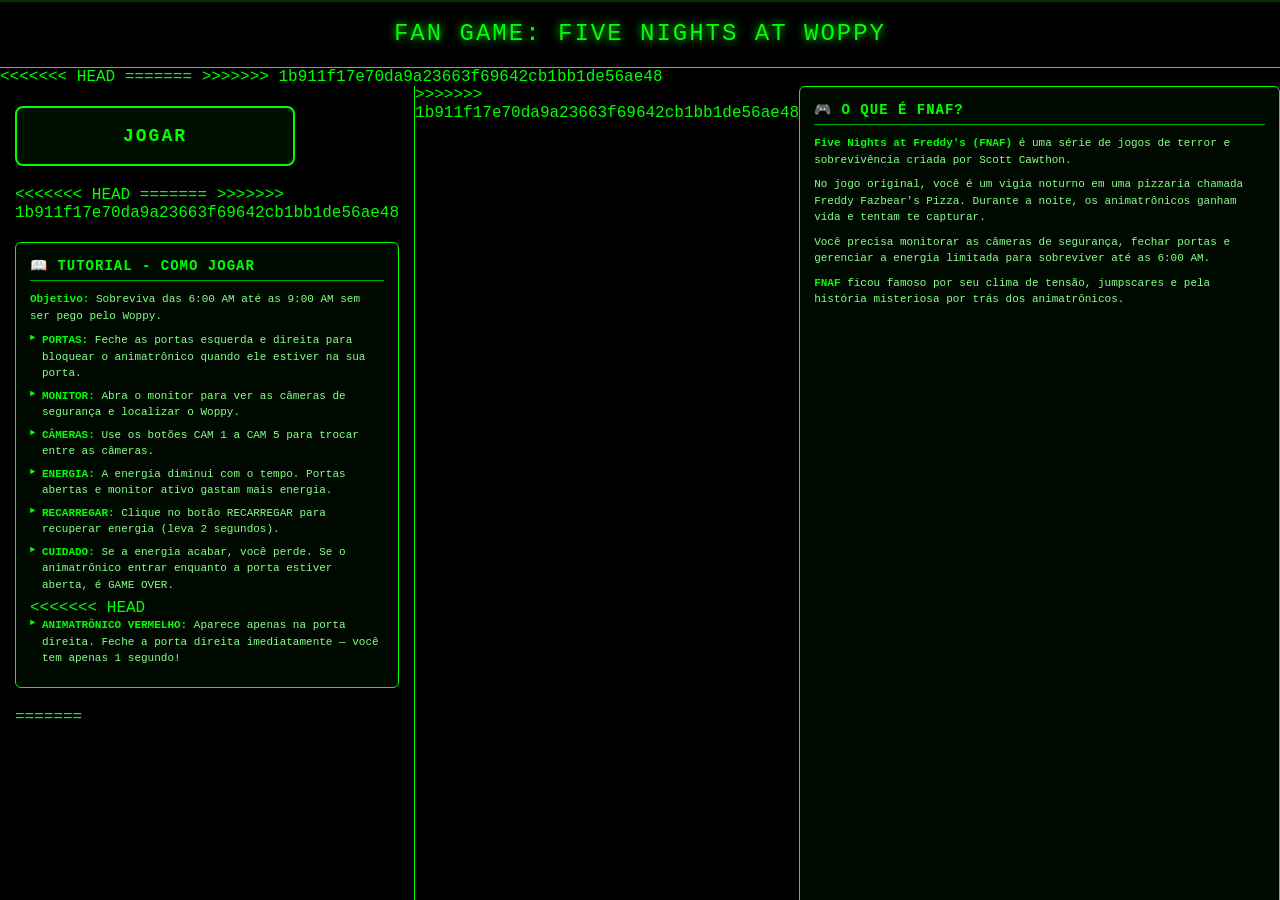
==== commit ae90db51: "merge: integrar renomeação remota do index.html" ====
--- a/index.html
+++ b/index.html
@@ -4,25 +4,1099 @@
     <meta charset="UTF-8">
     <meta name="viewport" content="width=device-width, initial-scale=1.0, maximum-scale=1.0, user-scalable=no">
     <title>Fan game: Five nights at Woppy</title>
+<<<<<<< HEAD
     <link rel="stylesheet" href="style.css">
+=======
+    <style>
+        * {
+            margin: 0;
+            padding: 0;
+            box-sizing: border-box;
+            font-family: 'Courier New', monospace;
+            -webkit-font-smoothing: none;
+            -moz-osx-font-smoothing: grayscale;
+            image-rendering: pixelated;
+            image-rendering: crisp-edges;
+            -webkit-tap-highlight-color: transparent;
+            user-select: none;
+        }
+        
+        html, body {
+            width: 100%;
+            height: 100%;
+            overflow: hidden;
+            position: fixed;
+            top: 0;
+            left: 0;
+            background: #000;
+            color: #0f0;
+            touch-action: manipulation;
+        }
+        
+        /* ==================== MENU INICIAL ==================== */
+        #main-menu {
+            position: fixed;
+            top: 0;
+            left: 0;
+            width: 100%;
+            height: 100%;
+            background: #000;
+            z-index: 2000;
+            display: flex;
+            flex-direction: column;
+            overflow-y: auto;
+            -webkit-overflow-scrolling: touch;
+        }
+        
+        /* ===== TÍTULO NO TOPO ===== */
+        .menu-header {
+            width: 100%;
+            padding: 20px 15px;
+            text-align: center;
+            background: #000;
+            border-bottom: 1px solid #0f0;
+            flex-shrink: 0;
+        }
+        
+        .menu-title {
+            font-size: 24px;
+            color: #0f0;
+            text-shadow: 0 0 10px #0f0;
+            letter-spacing: 2px;
+            text-transform: uppercase;
+            animation: flicker 2s infinite;
+            text-align: center;
+            padding: 0 10px;
+        }
+        
+        /* ===== CONTEÚDO PRINCIPAL (2 COLUNAS) ===== */
+        .menu-body {
+            display: flex;
+            flex-direction: row;
+            width: 100%;
+            flex: 1;
+            min-height: 100%;
+        }
+        
+        /* ===== COLUNA ESQUERDA: BOTÃO + TUTORIAL + SOBRE ===== */
+        .menu-left {
+            width: 55%;
+            padding: 20px 15px 40px 15px;
+            display: flex;
+            flex-direction: column;
+            gap: 20px;
+            border-right: 1px solid #0f0;
+        }
+        
+        .play-btn {
+            background: rgba(0, 20, 0, 0.8);
+            color: #0f0;
+            border: 2px solid #0f0;
+            padding: 18px 30px;
+            font-size: 18px;
+            cursor: pointer;
+            transition: all 0.3s;
+            text-transform: uppercase;
+            letter-spacing: 2px;
+            border-radius: 8px;
+            width: 100%;
+            max-width: 280px;
+            font-weight: bold;
+        }
+        
+        .play-btn:active {
+            background: #0f0;
+            color: #000;
+            box-shadow: 0 0 20px #0f0;
+        }
+        
+        .menu-section {
+            background: rgba(0, 10, 0, 0.9);
+            border: 1px solid #0f0;
+            border-radius: 6px;
+            padding: 14px;
+        }
+        
+        .menu-section h3 {
+            font-size: 14px;
+            color: #0f0;
+            margin-bottom: 10px;
+            text-transform: uppercase;
+            letter-spacing: 1px;
+            border-bottom: 1px solid #0a0;
+            padding-bottom: 6px;
+        }
+        
+        .menu-section p {
+            font-size: 11px;
+            line-height: 1.5;
+            color: #8f8;
+            margin-bottom: 8px;
+        }
+        
+        .menu-section ul {
+            list-style: none;
+            padding-left: 0;
+        }
+        
+        .menu-section li {
+            font-size: 11px;
+            line-height: 1.5;
+            color: #8f8;
+            margin-bottom: 6px;
+            padding-left: 12px;
+            position: relative;
+        }
+        
+        .menu-section li::before {
+            content: "►";
+            position: absolute;
+            left: 0;
+            color: #0f0;
+            font-size: 9px;
+        }
+        
+        .menu-section strong {
+            color: #0f0;
+        }
+        
+        /* ===== COLUNA DIREITA: IMAGEM DO ANIMATRONIC ===== */
+        .menu-right {
+            width: 45%;
+            padding: 20px 15px 40px 15px;
+            display: flex;
+            flex-direction: column;
+            align-items: center;
+        }
+        
+        .menu-animatronic-image {
+            width: 100%;
+            height: 100%;
+            min-height: 400px;
+            background-size: cover;
+            background-position: center 20%;
+            background-repeat: no-repeat;
+            border: 2px solid #0f0;
+            border-radius: 8px;
+            filter: 
+                brightness(0.8)
+                contrast(1.3)
+                saturate(1.2)
+                hue-rotate(-10deg)
+                drop-shadow(0 0 15px #f00);
+            box-shadow: 0 0 20px #f00;
+        }
+        
+        /* ==================== TELA DE HISTÓRIA ==================== */
+        #story-screen {
+            position: fixed;
+            top: 0;
+            left: 0;
+            width: 100%;
+            height: 100%;
+            background: #000;
+            z-index: 1999;
+            display: none;
+            flex-direction: row;
+            padding: 0;
+        }
+        
+        .story-text-container {
+            width: 50%;
+            height: 100%;
+            background: rgba(0, 10, 0, 0.95);
+            border-right: 2px solid #0f0;
+            overflow-y: auto;
+            -webkit-overflow-scrolling: touch;
+            padding: 20px 15px;
+            display: flex;
+            flex-direction: column;
+            justify-content: flex-start;
+        }
+        
+        .story-text {
+            font-size: 13px;
+            line-height: 1.6;
+            color: #8f8;
+        }
+        
+        .story-text h2 {
+            font-size: 15px;
+            margin-bottom: 10px;
+            color: #0f0;
+        }
+        
+        .story-text p {
+            margin-bottom: 10px;
+        }
+        
+        .story-image-container {
+            width: 50%;
+            height: 100%;
+            position: relative;
+            overflow: hidden;
+            background: #000;
+        }
+        
+        .story-image {
+            width: 100%;
+            height: 100%;
+            background-size: cover;
+            background-position: center 20%;
+            background-repeat: no-repeat;
+            filter: 
+                brightness(0.8)
+                contrast(1.3)
+                saturate(1.2)
+                hue-rotate(-10deg)
+                drop-shadow(0 0 10px #f00);
+        }
+        
+        .story-instruction {
+            position: absolute;
+            bottom: 20px;
+            left: 50%;
+            transform: translateX(-50%);
+            color: #0f0;
+            font-size: 11px;
+            text-align: center;
+            animation: blink 2s infinite;
+            width: 90%;
+            background: rgba(0, 10, 0, 0.95);
+            padding: 10px;
+            border: 1px solid #0f0;
+            border-radius: 6px;
+            z-index: 10;
+        }
+        
+        /* ==================== JOGO ==================== */
+        #vhs-overlay {
+            position: fixed;
+            top: 0;
+            left: 0;
+            width: 100%;
+            height: 100%;
+            pointer-events: none;
+            z-index: 100;
+            opacity: 0.3;
+            mix-blend-mode: screen;
+            will-change: transform;
+        }
+        
+        .scanline {
+            position: absolute;
+            top: 0;
+            left: 0;
+            width: 100%;
+            height: 2px;
+            background: rgba(0, 255, 0, 0.3);
+            animation: scanline 8s linear infinite;
+            box-shadow: 0 0 10px #0f0;
+        }
+        
+        .vhs-static {
+            position: absolute;
+            top: 0;
+            left: 0;
+            width: 100%;
+            height: 100%;
+            opacity: 0.08;
+            background: 
+                repeating-linear-gradient(0deg, 
+                    rgba(0, 255, 0, 0.1) 0px, 
+                    transparent 2px, 
+                    transparent 4px);
+            animation: static 0.3s infinite;
+        }
+        
+        /* Game Container */
+        #game-container {
+            width: 100vw;
+            height: 100vh;
+            position: fixed;
+            top: 0;
+            left: 0;
+            background: #000;
+            overflow: hidden;
+            display: none;
+        }
+        
+        #fullscreen-btn {
+            position: fixed;
+            top: 5px;
+            right: 5px;
+            z-index: 1000;
+            background: rgba(0, 20, 0, 0.9);
+            color: #0f0;
+            border: 1px solid #0f0;
+            padding: 6px 10px;
+            cursor: pointer;
+            font-size: 10px;
+            transition: all 0.3s;
+            border-radius: 4px;
+        }
+        
+        #fullscreen-btn:active {
+            background: #0f0;
+            color: #000;
+        }
+        
+        #game-screen {
+            width: 100%;
+            height: 100%;
+            position: absolute;
+            top: 0;
+            left: 0;
+            background: #000;
+        }
+        
+        /* Office View */
+        #office-view {
+            position: absolute;
+            top: 0;
+            left: 0;
+            width: 100%;
+            height: 100%;
+            background: #000;
+        }
+        
+        .door {
+            position: absolute;
+            top: 20%;
+            width: 18%;
+            height: 45%;
+            background: #111;
+            border: 2px solid #050;
+            transition: transform 0.4s ease-out;
+            z-index: 2;
+        }
+        
+        #left-door {
+            left: 2%;
+        }
+        
+        #right-door {
+            right: 2%;
+        }
+        
+        .door-open {
+            background: #220000;
+            border-color: #f00;
+            transform: perspective(400px) rotateY(40deg);
+        }
+        
+        #desk {
+            position: absolute;
+            bottom: 18%;
+            left: 50%;
+            transform: translateX(-50%);
+            width: 50%;
+            height: 12%;
+            background: #321;
+            border: 1px solid #430;
+        }
+        
+        /* MONITOR QUADRADO */
+        #monitor {
+            position: absolute;
+            bottom: calc(32% + 50px);
+            left: 50%;
+            transform: translateX(-50%);
+            width: 45vw;
+            height: 45vw;
+            max-width: 300px;
+            max-height: 300px;
+            background: #000;
+            border: 2px solid #0f0;
+            border-bottom: none;
+            border-radius: 4px 4px 0 0;
+            overflow: hidden;
+            z-index: 5;
+        }
+        
+        #monitor-screen {
+            width: 100%;
+            height: 100%;
+            position: relative;
+        }
+        
+        #monitor-text {
+            position: absolute;
+            top: 0;
+            left: 0;
+            width: 100%;
+            height: 100%;
+            display: flex;
+            justify-content: center;
+            align-items: center;
+            font-size: 10px;
+            text-align: center;
+            padding: 6px;
+            z-index: 1;
+        }
+        
+        #camera-feed {
+            position: absolute;
+            top: 0;
+            left: 0;
+            width: 100%;
+            height: 100%;
+            z-index: 2;
+            display: none;
+        }
+        
+        #camera-animatronic {
+            position: absolute;
+            width: 100%;
+            height: 100%;
+            background-size: contain;
+            background-repeat: no-repeat;
+            background-position: center center;
+            display: none;
+            filter: 
+                brightness(0.7)
+                contrast(1.6)
+                saturate(1.3)
+                hue-rotate(-5deg)
+                drop-shadow(0 0 5px #f00);
+            animation: float-face 4s ease-in-out infinite;
+        }
+        
+        /* ===== ANIMATRONIC NA PORTA (MESMO FORMATO/TAMANHO DA PORTA) ===== */
+        #animatronic-door {
+            position: absolute;
+            width: 18%;
+            height: 45%;
+            top: 20%;
+            background-size: cover;
+            background-repeat: no-repeat;
+            background-position: center center;
+            display: none;
+            z-index: 3;
+            filter: 
+                brightness(0.8)
+                contrast(1.4)
+                hue-rotate(-10deg)
+                drop-shadow(0 0 15px #f00);
+            transition: all 0.5s ease;
+            border-radius: 0;
+        }
+        
+        /* ==================== CAIXA DE ENERGIA EMBAIXO DO MONITOR ==================== */
+        #energy-box {
+            position: absolute;
+            bottom: 32%;
+            left: 50%;
+            transform: translateX(-50%);
+            width: 45vw;
+            max-width: 300px;
+            min-width: 200px;
+            height: 50px;
+            background: rgba(0, 10, 0, 0.95);
+            border: 2px solid #0f0;
+            border-top: none;
+            border-radius: 0 0 6px 6px;
+            z-index: 6;
+            display: flex;
+            align-items: center;
+            padding: 4px 6px;
+            gap: 6px;
+            box-shadow: 0 0 10px #0f0;
+        }
+        
+        #energy-box-bar-container {
+            flex: 1;
+            height: 100%;
+            background: #000;
+            border: 1px solid #0f0;
+            position: relative;
+            overflow: hidden;
+            border-radius: 3px;
+        }
+        
+        #energy-box-bar {
+            position: absolute;
+            top: 0;
+            right: 0;
+            height: 100%;
+            width: 100%;
+            background: linear-gradient(to left, #0f0, #0a0);
+            transition: width 0.3s ease-out;
+        }
+        
+        #energy-box-warning {
+            position: absolute;
+            top: 50%;
+            left: 50%;
+            transform: translate(-50%, -50%);
+            width: 14px;
+            height: 14px;
+            background: #000;
+            border-radius: 2px;
+            display: none;
+            z-index: 5;
+        }
+        
+        #energy-box-warning.blinking {
+            display: block;
+            animation: warning-blink 0.5s infinite;
+        }
+        
+        #recharge-btn {
+            background: rgba(0, 30, 0, 0.9);
+            color: #0f0;
+            border: 1px solid #0f0;
+            padding: 6px 8px;
+            font-size: 9px;
+            cursor: pointer;
+            border-radius: 4px;
+            font-weight: bold;
+            text-transform: uppercase;
+            transition: all 0.2s;
+            white-space: nowrap;
+            touch-action: manipulation;
+        }
+        
+        #recharge-btn:active {
+            background: #0f0;
+            color: #000;
+            box-shadow: 0 0 10px #0f0;
+        }
+        
+        #recharge-btn:disabled {
+            opacity: 0.4;
+            cursor: not-allowed;
+        }
+        
+        @keyframes warning-blink {
+            0%, 100% { 
+                background: #000; 
+                box-shadow: 0 0 0 #f00;
+            }
+            50% { 
+                background: #f00; 
+                box-shadow: 0 0 15px #f00, 0 0 25px #f00;
+            }
+        }
+        
+        /* HUD */
+        #hud {
+            position: fixed;
+            bottom: 0;
+            left: 0;
+            width: 100%;
+            padding: 8px 10px;
+            background: rgba(0, 10, 0, 0.95);
+            border-top: 1px solid #0f0;
+            display: flex;
+            flex-direction: column;
+            gap: 6px;
+            z-index: 10;
+        }
+        
+        #controls {
+            display: flex;
+            gap: 6px;
+            justify-content: center;
+            flex-wrap: wrap;
+        }
+        
+        .control-btn {
+            background: rgba(0, 20, 0, 0.9);
+            color: #0f0;
+            border: 1px solid #0f0;
+            padding: 10px 14px;
+            font-size: 11px;
+            cursor: pointer;
+            transition: all 0.2s;
+            border-radius: 6px;
+            flex: 1;
+            min-width: 80px;
+            max-width: 120px;
+            text-align: center;
+            font-weight: bold;
+        }
+        
+        .control-btn:active {
+            background: #0f0;
+            color: #000;
+        }
+        
+        .control-btn:disabled {
+            opacity: 0.4;
+            cursor: not-allowed;
+        }
+        
+        /* Camera Panel */
+        #camera-panel {
+            position: fixed;
+            bottom: 110px;
+            left: 50%;
+            transform: translateX(-50%);
+            background: rgba(0, 10, 0, 0.95);
+            padding: 8px;
+            border: 1px solid #0f0;
+            display: none;
+            flex-wrap: wrap;
+            justify-content: center;
+            gap: 6px;
+            width: 94%;
+            max-width: 380px;
+            z-index: 10;
+            border-radius: 6px;
+        }
+        
+        .camera-btn {
+            width: 52px;
+            height: 40px;
+            background: rgba(0, 20, 0, 0.9);
+            color: #0f0;
+            border: 1px solid #0f0;
+            cursor: pointer;
+            font-size: 12px;
+            display: flex;
+            justify-content: center;
+            align-items: center;
+            border-radius: 6px;
+            font-weight: bold;
+        }
+        
+        .camera-btn.active {
+            background: #0f0;
+            color: #000;
+        }
+        
+        .camera-btn.has-animatronic {
+            animation: danger-pulse 1.5s infinite;
+        }
+        
+        /* Game Over */
+        #game-over {
+            position: fixed;
+            top: 0;
+            left: 0;
+            width: 100%;
+            height: 100%;
+            background: #000;
+            z-index: 1000;
+            display: none;
+            flex-direction: column;
+            justify-content: center;
+            align-items: center;
+        }
+        
+        #game-over-animatronic {
+            position: absolute;
+            width: 100%;
+            height: 100%;
+            background-size: cover;
+            background-repeat: no-repeat;
+            background-position: center 10%;
+            filter: 
+                brightness(0.6)
+                contrast(2)
+                saturate(1.5)
+                hue-rotate(-15deg);
+            animation: jumpscare 0.5s infinite;
+            display: none;
+        }
+        
+        #game-over-text {
+            position: relative;
+            color: #f00;
+            font-size: 32px;
+            font-weight: bold;
+            text-transform: uppercase;
+            letter-spacing: 4px;
+            text-shadow: 0 0 20px #f00, 0 0 40px #f00;
+            animation: flicker 1s infinite;
+            z-index: 1002;
+            text-align: center;
+            padding: 0 20px;
+            margin-bottom: 30px;
+        }
+        
+        #restart-btn {
+            position: relative;
+            z-index: 1001;
+            background: rgba(255, 0, 0, 0.5);
+            color: #fff;
+            border: 2px solid #f00;
+            padding: 16px 40px;
+            font-size: 16px;
+            cursor: pointer;
+            transition: all 0.3s;
+            border-radius: 8px;
+            font-weight: bold;
+            text-transform: uppercase;
+            letter-spacing: 1px;
+        }
+        
+        #restart-btn:active {
+            background: #f00;
+            box-shadow: 0 0 30px #f00;
+        }
+        
+        /* ==================== TELA PRETA (1 SEGUNDO) ==================== */
+        #black-screen {
+            position: fixed;
+            top: 0;
+            left: 0;
+            width: 100%;
+            height: 100%;
+            background: #000;
+            z-index: 3000;
+            display: none;
+        }
+        
+        /* Door Indicators */
+        .door-indicator {
+            position: fixed;
+            top: 18%;
+            width: 90px;
+            padding: 5px;
+            background: rgba(0, 20, 0, 0.9);
+            border: 1px solid #0f0;
+            text-align: center;
+            font-size: 9px;
+            z-index: 10;
+            border-radius: 4px;
+            line-height: 1.3;
+        }
+        
+        #left-door-indicator {
+            left: 3%;
+        }
+        
+        #right-door-indicator {
+            right: 3%;
+        }
+        
+        .door-open-indicator {
+            background: rgba(50, 0, 0, 0.9);
+            border-color: #f00;
+            color: #f00;
+        }
+        
+        /* Time Display */
+        #time-display {
+            position: fixed;
+            top: 5px;
+            left: 5px;
+            font-size: 11px;
+            background: rgba(0, 20, 0, 0.9);
+            padding: 5px 8px;
+            border: 1px solid #0f0;
+            z-index: 10;
+            border-radius: 4px;
+            font-weight: bold;
+        }
+        
+        /* ==================== MENSAGEM ACIMA DO MONITOR ==================== */
+        #message {
+            position: absolute;
+            bottom: calc(32% + 50px + 45vw + 10px);
+            left: 50%;
+            transform: translateX(-50%);
+            width: 45vw;
+            max-width: 300px;
+            min-width: 200px;
+            text-align: center;
+            background: rgba(0, 20, 0, 0.95);
+            padding: 10px;
+            border: 1px solid #0f0;
+            font-size: 10px;
+            line-height: 1.4;
+            z-index: 20;
+            animation: flicker 3s infinite;
+            border-radius: 6px;
+            box-shadow: 0 0 10px #0f0;
+        }
+        
+        /* Animations */
+        @keyframes scanline {
+            0% { transform: translateY(-2px); }
+            100% { transform: translateY(100vh); }
+        }
+        
+        @keyframes static {
+            0% { opacity: 0.05; }
+            50% { opacity: 0.12; }
+            100% { opacity: 0.05; }
+        }
+        
+        @keyframes danger-pulse {
+            0%, 100% { background-color: rgba(0, 20, 0, 0.9); }
+            50% { background-color: rgba(255, 0, 0, 0.9); }
+        }
+        
+        @keyframes jumpscare {
+            0%, 100% { transform: scale(1); filter: brightness(1); }
+            50% { transform: scale(1.05); filter: brightness(1.5); }
+        }
+        
+        @keyframes flicker {
+            0%, 100% { opacity: 1; }
+            50% { opacity: 0.9; }
+        }
+        
+        @keyframes float-face {
+            0%, 100% { transform: translateY(0) scale(1); }
+            50% { transform: translateY(-5px) scale(1.02); }
+        }
+        
+        @keyframes blink {
+            0%, 100% { opacity: 1; }
+            50% { opacity: 0.3; }
+        }
+        
+        .camera-static {
+            position: absolute;
+            top: 0;
+            left: 0;
+            width: 100%;
+            height: 100%;
+            background: 
+                repeating-linear-gradient(0deg, 
+                    rgba(0, 255, 0, 0.05) 0px, 
+                    transparent 1px, 
+                    transparent 2px);
+            animation: static 0.2s infinite;
+            pointer-events: none;
+            z-index: 3;
+        }
+        
+        @media (max-height: 600px) {
+            .menu-title { font-size: 20px; }
+            .play-btn { padding: 14px 25px; font-size: 16px; }
+            #monitor { width: 40vw; height: 40vw; bottom: calc(35% + 50px); }
+            #energy-box { bottom: 35%; width: 40vw; }
+            #camera-panel { bottom: 100px; }
+            .control-btn { padding: 8px 10px; font-size: 10px; min-width: 70px; }
+        }
+        
+        @media (max-width: 360px) {
+            .menu-title { font-size: 18px; }
+            .play-btn { padding: 12px 20px; font-size: 14px; }
+            .control-btn { padding: 8px 8px; font-size: 9px; min-width: 60px; }
+            .camera-btn { width: 44px; height: 34px; font-size: 10px; }
+            #camera-panel { bottom: 95px; }
+            #monitor { width: 50vw; height: 50vw; }
+            #energy-box { width: 50vw; }
+        }
+        
+        /* ===== MELHORIAS MOBILE ===== */
+        @media (max-width: 768px) {
+            .menu-title {
+                font-size: 20px;
+            }
+            
+            .menu-body {
+                flex-direction: column;
+            }
+            
+            .menu-left {
+                width: 100%;
+                border-right: none;
+                border-bottom: 1px solid #0f0;
+                padding: 15px 12px 30px 12px;
+            }
+            
+            .menu-right {
+                width: 100%;
+                padding: 15px 12px 40px 12px;
+            }
+            
+            .menu-animatronic-image {
+                min-height: 300px;
+            }
+            
+            .play-btn {
+                padding: 18px 30px;
+                font-size: 18px;
+                min-height: 55px;
+                max-width: 100%;
+            }
+            
+            .menu-section h3 {
+                font-size: 13px;
+            }
+            
+            .menu-section p,
+            .menu-section li {
+                font-size: 11px;
+            }
+            
+            .control-btn {
+                padding: 14px 10px;
+                font-size: 12px;
+                min-height: 50px;
+                touch-action: manipulation;
+            }
+            
+            .camera-btn {
+                width: 60px;
+                height: 50px;
+                font-size: 13px;
+                touch-action: manipulation;
+            }
+            
+            #monitor {
+                width: 55vw;
+                height: 55vw;
+                max-width: 280px;
+                max-height: 280px;
+                bottom: calc(30% + 55px);
+            }
+            
+            #energy-box {
+                bottom: 30%;
+                width: 55vw;
+                max-width: 280px;
+                height: 55px;
+            }
+            
+            #message {
+                bottom: calc(30% + 55px + 55vw + 10px);
+                width: 55vw;
+                max-width: 280px;
+                font-size: 11px;
+            }
+            
+            #recharge-btn {
+                padding: 10px 12px;
+                font-size: 11px;
+                min-height: 40px;
+            }
+            
+            #camera-panel {
+                bottom: 120px;
+                padding: 10px;
+                gap: 8px;
+            }
+            
+            .door-indicator {
+                width: 100px;
+                font-size: 10px;
+                padding: 6px;
+            }
+            
+            #time-display {
+                font-size: 12px;
+                padding: 6px 10px;
+            }
+            
+            #fullscreen-btn {
+                padding: 10px 14px;
+                font-size: 12px;
+                min-height: 40px;
+                touch-action: manipulation;
+            }
+            
+            #restart-btn {
+                padding: 18px 50px;
+                font-size: 18px;
+                min-height: 55px;
+                touch-action: manipulation;
+            }
+            
+            #game-over-text {
+                font-size: 24px;
+            }
+        }
+        
+        @media (max-width: 400px) {
+            .menu-title {
+                font-size: 17px;
+            }
+            
+            .menu-animatronic-image {
+                min-height: 250px;
+            }
+            
+            .control-btn {
+                font-size: 11px;
+                padding: 12px 8px;
+                min-height: 45px;
+            }
+            
+            .camera-btn {
+                width: 50px;
+                height: 44px;
+                font-size: 11px;
+            }
+            
+            #monitor {
+                width: 60vw;
+                height: 60vw;
+                max-width: 240px;
+                max-height: 240px;
+                bottom: calc(30% + 48px);
+            }
+            
+            #energy-box {
+                bottom: 30%;
+                width: 60vw;
+                max-width: 240px;
+                height: 48px;
+            }
+            
+            #message {
+                bottom: calc(30% + 48px + 60vw + 8px);
+                width: 60vw;
+                max-width: 240px;
+                font-size: 10px;
+            }
+            
+            #recharge-btn {
+                padding: 8px 8px;
+                font-size: 9px;
+                min-height: 36px;
+            }
+            
+            #game-over-text {
+                font-size: 20px;
+            }
+        }
+        
+        ::-webkit-scrollbar {
+            width: 0;
+            height: 0;
+            background: transparent;
+        }
+    </style>
+>>>>>>> 1b911f17e70da9a23663f69642cb1bb1de56ae48
 </head>
 <body>
     <!-- Tela Preta (1 segundo) -->
     <div id="black-screen"></div>
+<<<<<<< HEAD
 
     <!-- ==================== MENU INICIAL ==================== -->
+=======
+    
+    <!-- ==================== MENU INICIAL REFORMULADO ==================== -->
+>>>>>>> 1b911f17e70da9a23663f69642cb1bb1de56ae48
     <div id="main-menu">
         <!-- TÍTULO NO TOPO -->
         <div class="menu-header">
             <div class="menu-title">Fan game: Five nights at Woppy</div>
         </div>
+<<<<<<< HEAD
 
+=======
+        
+>>>>>>> 1b911f17e70da9a23663f69642cb1bb1de56ae48
         <!-- CORPO DO MENU (2 COLUNAS) -->
         <div class="menu-body">
             <!-- COLUNA ESQUERDA: BOTÃO + TUTORIAL + SOBRE FNAF -->
             <div class="menu-left">
                 <button class="play-btn" id="play-btn">JOGAR</button>
+<<<<<<< HEAD
 
+=======
+                
+>>>>>>> 1b911f17e70da9a23663f69642cb1bb1de56ae48
                 <!-- TUTORIAL -->
                 <div class="menu-section">
                     <h3>📖 Tutorial - Como Jogar</h3>
@@ -34,10 +1108,16 @@
                         <li><strong>ENERGIA:</strong> A energia diminui com o tempo. Portas abertas e monitor ativo gastam mais energia.</li>
                         <li><strong>RECARREGAR:</strong> Clique no botão RECARREGAR para recuperar energia (leva 2 segundos).</li>
                         <li><strong>CUIDADO:</strong> Se a energia acabar, você perde. Se o animatrônico entrar enquanto a porta estiver aberta, é GAME OVER.</li>
+<<<<<<< HEAD
                         <li><strong>ANIMATRÔNICO VERMELHO:</strong> Aparece apenas na porta direita. Feche a porta direita imediatamente — você tem apenas 1 segundo!</li>
                     </ul>
                 </div>
 
+=======
+                    </ul>
+                </div>
+                
+>>>>>>> 1b911f17e70da9a23663f69642cb1bb1de56ae48
                 <!-- O QUE É FNAF -->
                 <div class="menu-section">
                     <h3>🎮 O que é FNAF?</h3>
@@ -47,15 +1127,24 @@
                     <p><strong>FNAF</strong> ficou famoso por seu clima de tensão, jumpscares e pela história misteriosa por trás dos animatrônicos.</p>
                 </div>
             </div>
+<<<<<<< HEAD
 
+=======
+            
+>>>>>>> 1b911f17e70da9a23663f69642cb1bb1de56ae48
             <!-- COLUNA DIREITA: IMAGEM DO ANIMATRONIC -->
             <div class="menu-right">
                 <div class="menu-animatronic-image" id="menu-animatronic"></div>
             </div>
         </div>
     </div>
+<<<<<<< HEAD
 
     <!-- Tela de História -->
+=======
+    
+    <!-- Tela de História (Layout Horizontal: Texto Esquerda / Imagem Direita) -->
+>>>>>>> 1b911f17e70da9a23663f69642cb1bb1de56ae48
     <div id="story-screen">
         <div class="story-text-container">
             <div class="story-text">
@@ -73,6 +1162,7 @@
             <div class="story-instruction">TOQUE DUAS VEZES NA TELA PARA COMEÇAR...</div>
         </div>
     </div>
+<<<<<<< HEAD
 
     <!-- Efeito VHS -->
     <div id="vhs-overlay">
@@ -87,17 +1177,41 @@
     <div id="game-container">
         <!-- Game Screen -->
         <div id="game-screen">
+=======
+    
+    <!-- Jogo -->
+    <div id="vhs-overlay" class="hardware-accelerated">
+        <div class="scanline"></div>
+        <div class="vhs-static"></div>
+    </div>
+    
+    <!-- Botão Fullscreen -->
+    <button id="fullscreen-btn">TELA CHEIA</button>
+    
+    <!-- Game Container -->
+    <div id="game-container" class="hardware-accelerated">
+        <!-- Game Screen -->
+        <div id="game-screen" class="no-pointer-events">
+>>>>>>> 1b911f17e70da9a23663f69642cb1bb1de56ae48
             <!-- Office View -->
             <div id="office-view">
                 <div id="left-door" class="door"></div>
                 <div id="right-door" class="door"></div>
                 <div id="desk"></div>
+<<<<<<< HEAD
 
+=======
+                
+>>>>>>> 1b911f17e70da9a23663f69642cb1bb1de56ae48
                 <!-- MENSAGEM ACIMA DO MONITOR -->
                 <div id="message">
                     Olha, eu te contratei para trabalhar nessa pizzaria, tem relatos de crianças desaparecidas aqui, então vai trabalhar
                 </div>
+<<<<<<< HEAD
 
+=======
+                
+>>>>>>> 1b911f17e70da9a23663f69642cb1bb1de56ae48
                 <!-- MONITOR QUADRADO -->
                 <div id="monitor">
                     <div id="monitor-screen">
@@ -108,7 +1222,11 @@
                         </div>
                     </div>
                 </div>
+<<<<<<< HEAD
 
+=======
+                
+>>>>>>> 1b911f17e70da9a23663f69642cb1bb1de56ae48
                 <!-- CAIXA DE ENERGIA EMBAIXO DO MONITOR -->
                 <div id="energy-box">
                     <div id="energy-box-bar-container">
@@ -117,6 +1235,7 @@
                     </div>
                     <button id="recharge-btn">RECARREGAR</button>
                 </div>
+<<<<<<< HEAD
 
                 <!-- Animatrônico azul nas portas (esquerda ou direita) -->
                 <div id="animatronic-door"></div>
@@ -133,6 +1252,21 @@
         <!-- Time Display -->
         <div id="time-display">06:00 AM</div>
 
+=======
+                
+                <!-- Animatronic nas Portas -->
+                <div id="animatronic-door"></div>
+            </div>
+        </div>
+        
+        <!-- Door Indicators -->
+        <div id="left-door-indicator" class="door-indicator">PORTA ESQ<br>FECHADA</div>
+        <div id="right-door-indicator" class="door-indicator">PORTA DIR<br>FECHADA</div>
+        
+        <!-- Time Display -->
+        <div id="time-display">06:00 AM</div>
+        
+>>>>>>> 1b911f17e70da9a23663f69642cb1bb1de56ae48
         <!-- Camera Panel -->
         <div id="camera-panel">
             <div class="camera-btn" data-camera="1">CAM 1</div>
@@ -141,7 +1275,11 @@
             <div class="camera-btn" data-camera="4">CAM 4</div>
             <div class="camera-btn" data-camera="5">CAM 5</div>
         </div>
+<<<<<<< HEAD
 
+=======
+        
+>>>>>>> 1b911f17e70da9a23663f69642cb1bb1de56ae48
         <!-- HUD -->
         <div id="hud">
             <div id="controls">
@@ -150,7 +1288,11 @@
                 <button id="monitor-btn" class="control-btn">MONITOR</button>
             </div>
         </div>
+<<<<<<< HEAD
 
+=======
+        
+>>>>>>> 1b911f17e70da9a23663f69642cb1bb1de56ae48
         <!-- Game Over -->
         <div id="game-over">
             <div id="game-over-animatronic"></div>
@@ -159,6 +1301,889 @@
         </div>
     </div>
 
+<<<<<<< HEAD
     <script src="game.js"></script>
+=======
+    <script>
+        // ==================== ÁUDIO DO JUMPSCARE ====================
+        let audioContext = null;
+        let jumpscareSoundNodes = [];
+        
+        function initAudioContext() {
+            if (!audioContext) {
+                audioContext = new (window.AudioContext || window.webkitAudioContext)();
+            }
+            if (audioContext.state === 'suspended') {
+                audioContext.resume();
+            }
+        }
+        
+        function playJumpscareSound() {
+            initAudioContext();
+            if (!audioContext) return;
+            
+            const now = audioContext.currentTime;
+            const duration = 4;
+            
+            const frequencies = [40, 55, 80, 110, 160, 220];
+            const gains = [0.5, 0.4, 0.35, 0.3, 0.25, 0.2];
+            
+            jumpscareSoundNodes.forEach(node => {
+                try { node.stop(); } catch(e) {}
+            });
+            jumpscareSoundNodes = [];
+            
+            frequencies.forEach((freq, i) => {
+                const osc = audioContext.createOscillator();
+                const gain = audioContext.createGain();
+                const filter = audioContext.createBiquadFilter();
+                
+                osc.type = 'sawtooth';
+                osc.frequency.setValueAtTime(freq, now);
+                osc.frequency.linearRampToValueAtTime(freq * 1.5, now + duration * 0.5);
+                osc.frequency.linearRampToValueAtTime(freq * 0.8, now + duration);
+                
+                filter.type = 'lowpass';
+                filter.frequency.setValueAtTime(800, now);
+                filter.frequency.linearRampToValueAtTime(400, now + duration);
+                filter.Q.setValueAtTime(5, now);
+                
+                gain.gain.setValueAtTime(0, now);
+                gain.gain.linearRampToValueAtTime(gains[i], now + 0.05);
+                gain.gain.setValueAtTime(gains[i], now + duration * 0.7);
+                gain.gain.linearRampToValueAtTime(0, now + duration);
+                
+                osc.connect(filter);
+                filter.connect(gain);
+                gain.connect(audioContext.destination);
+                
+                osc.start(now);
+                osc.stop(now + duration);
+                
+                jumpscareSoundNodes.push(osc);
+            });
+            
+            const bufferSize = audioContext.sampleRate * duration;
+            const noiseBuffer = audioContext.createBuffer(1, bufferSize, audioContext.sampleRate);
+            const output = noiseBuffer.getChannelData(0);
+            for (let i = 0; i < bufferSize; i++) {
+                output[i] = Math.random() * 2 - 1;
+            }
+            
+            const noiseSource = audioContext.createBufferSource();
+            noiseSource.buffer = noiseBuffer;
+            
+            const noiseGain = audioContext.createGain();
+            noiseGain.gain.setValueAtTime(0.15, now);
+            noiseGain.gain.linearRampToValueAtTime(0.05, now + duration);
+            
+            const noiseFilter = audioContext.createBiquadFilter();
+            noiseFilter.type = 'lowpass';
+            noiseFilter.frequency.setValueAtTime(300, now);
+            
+            noiseSource.connect(noiseFilter);
+            noiseFilter.connect(noiseGain);
+            noiseGain.connect(audioContext.destination);
+            
+            noiseSource.start(now);
+            noiseSource.stop(now + duration);
+            
+            jumpscareSoundNodes.push(noiseSource);
+            
+            setTimeout(() => {
+                jumpscareSoundNodes.forEach(node => {
+                    try { node.stop(); } catch(e) {}
+                });
+                jumpscareSoundNodes = [];
+            }, duration * 1000);
+        }
+        
+        // ==================== MENU E HISTÓRIA ====================
+        const menuElements = {
+            mainMenu: document.getElementById('main-menu'),
+            storyScreen: document.getElementById('story-screen'),
+            playBtn: document.getElementById('play-btn'),
+            menuAnimatronic: document.getElementById('menu-animatronic'),
+            storyAnimatronic: document.getElementById('story-animatronic'),
+            gameContainer: document.getElementById('game-container'),
+            blackScreen: document.getElementById('black-screen')
+        };
+        
+        const ANIMATRONIC_IMAGE = "./imag/Animatrônico Azul de Olho Vermelho.png";
+        
+        let storyTapEnabled = false;
+        
+        function initMenu() {
+            // Imagem do animatronic no MENU (coluna direita)
+            menuElements.menuAnimatronic.style.backgroundImage = `url("${ANIMATRONIC_IMAGE}")`;
+            
+            // Imagem do animatronic na HISTÓRIA (coluna direita)
+            menuElements.storyAnimatronic.style.backgroundImage = `url("${ANIMATRONIC_IMAGE}")`;
+            
+            menuElements.playBtn.addEventListener('click', () => {
+                menuElements.mainMenu.style.display = 'none';
+                menuElements.storyScreen.style.display = 'flex';
+                addVHSEffectToStory();
+                
+                storyTapEnabled = true;
+            });
+            
+            menuElements.storyScreen.addEventListener('touchend', (e) => {
+                if (!storyTapEnabled) return;
+                
+                const currentTime = new Date().getTime();
+                const tapLength = currentTime - (menuElements.storyScreen._lastTap || 0);
+                
+                if (tapLength < 500 && tapLength > 0) {
+                    e.preventDefault();
+                    storyTapEnabled = false;
+                    startGame();
+                }
+                menuElements.storyScreen._lastTap = currentTime;
+            });
+            
+            let clickCount = 0;
+            let clickTimer;
+            
+            menuElements.storyScreen.addEventListener('click', () => {
+                if (!storyTapEnabled) return;
+                
+                clickCount++;
+                
+                if (clickCount === 1) {
+                    clickTimer = setTimeout(() => {
+                        clickCount = 0;
+                    }, 500);
+                } else if (clickCount === 2) {
+                    clearTimeout(clickTimer);
+                    clickCount = 0;
+                    storyTapEnabled = false;
+                    startGame();
+                }
+            });
+            
+            addVHSEffectToMenu();
+        }
+        
+        function addVHSEffectToMenu() {
+            const menuOverlay = document.createElement('div');
+            menuOverlay.style.cssText = `
+                position: fixed;
+                top: 0;
+                left: 0;
+                width: 100%;
+                height: 100%;
+                pointer-events: none;
+                z-index: 2001;
+                opacity: 0.05;
+                background: 
+                    repeating-linear-gradient(0deg, 
+                        rgba(0, 255, 0, 0.1) 0px, 
+                        transparent 2px, 
+                        transparent 4px);
+                animation: static 0.3s infinite;
+            `;
+            menuElements.mainMenu.appendChild(menuOverlay);
+            
+            const menuScanline = document.createElement('div');
+            menuScanline.style.cssText = `
+                position: fixed;
+                top: 0;
+                left: 0;
+                width: 100%;
+                height: 2px;
+                background: rgba(0, 255, 0, 0.2);
+                animation: scanline 10s linear infinite;
+                pointer-events: none;
+                z-index: 2001;
+            `;
+            menuElements.mainMenu.appendChild(menuScanline);
+        }
+        
+        function addVHSEffectToStory() {
+            const storyOverlay = document.createElement('div');
+            storyOverlay.style.cssText = `
+                position: absolute;
+                top: 0;
+                left: 0;
+                width: 100%;
+                height: 100%;
+                pointer-events: none;
+                z-index: 1;
+                opacity: 0.08;
+                background: 
+                    repeating-linear-gradient(0deg, 
+                        rgba(0, 255, 0, 0.1) 0px, 
+                        transparent 2px, 
+                        transparent 4px);
+                animation: static 0.2s infinite;
+            `;
+            menuElements.storyScreen.appendChild(storyOverlay);
+        }
+        
+        function startGame() {
+            initAudioContext();
+            menuElements.storyScreen.style.display = 'none';
+            menuElements.gameContainer.style.display = 'block';
+            
+            resetGameState();
+            initGame();
+        }
+        
+        function resetGameState() {
+            clearInterval(GameState.energyDrainInterval);
+            clearInterval(GameState.animatronicMoveInterval);
+            clearInterval(GameState.gameTimeInterval);
+            
+            if (GameState.doorAttackTimer) {
+                clearTimeout(GameState.doorAttackTimer);
+                GameState.doorAttackTimer = null;
+            }
+            if (GameState.rechargeTimer) {
+                clearInterval(GameState.rechargeTimer);
+                GameState.rechargeTimer = null;
+            }
+            
+            GameState.energy = 100;
+            GameState.isGameOver = false;
+            GameState.currentCamera = 0;
+            GameState.isMonitorActive = false;
+            GameState.leftDoorOpen = false;
+            GameState.rightDoorOpen = false;
+            GameState.animatronicPosition = 1;
+            GameState.time = 0;
+            GameState.isRecharging = false;
+            GameState.doorAttackSide = null;
+            
+            document.querySelectorAll('.control-btn').forEach(btn => {
+                btn.disabled = false;
+            });
+            elements.rechargeBtn.disabled = false;
+            elements.rechargeBtn.textContent = 'RECARREGAR';
+            
+            elements.leftDoorElement.classList.remove('door-open');
+            elements.rightDoorElement.classList.remove('door-open');
+            elements.leftDoorBtn.textContent = 'PORTA ESQ';
+            elements.rightDoorBtn.textContent = 'PORTA DIR';
+            elements.leftDoorIndicator.textContent = 'PORTA ESQ\nFECHADA';
+            elements.rightDoorIndicator.textContent = 'PORTA DIR\nFECHADA';
+            elements.leftDoorIndicator.classList.remove('door-open-indicator');
+            elements.rightDoorIndicator.classList.remove('door-open-indicator');
+            
+            elements.monitorBtn.textContent = 'MONITOR';
+            elements.cameraPanel.style.display = 'none';
+            elements.monitorText.textContent = 'SISTEMA OFFLINE\nPRESSIONE MONITOR';
+            elements.monitorText.style.display = 'flex';
+            elements.cameraFeed.style.display = 'none';
+            
+            elements.animatronicDoor.style.display = 'none';
+            elements.cameraAnimatronic.style.display = 'none';
+            
+            elements.gameOverScreen.style.display = 'none';
+            elements.gameOverAnimatronic.style.display = 'none';
+            
+            menuElements.blackScreen.style.display = 'none';
+            
+            elements.message.style.display = 'block';
+            
+            updateEnergyBox();
+            updateCameraButtons();
+        }
+        
+        function goToMenu() {
+            clearInterval(GameState.energyDrainInterval);
+            clearInterval(GameState.animatronicMoveInterval);
+            clearInterval(GameState.gameTimeInterval);
+            
+            if (GameState.doorAttackTimer) {
+                clearTimeout(GameState.doorAttackTimer);
+                GameState.doorAttackTimer = null;
+            }
+            if (GameState.rechargeTimer) {
+                clearInterval(GameState.rechargeTimer);
+                GameState.rechargeTimer = null;
+            }
+            
+            elements.gameOverScreen.style.display = 'none';
+            elements.gameOverAnimatronic.style.display = 'none';
+            menuElements.gameContainer.style.display = 'none';
+            
+            GameState.energy = 100;
+            GameState.isGameOver = false;
+            GameState.currentCamera = 0;
+            GameState.isMonitorActive = false;
+            GameState.leftDoorOpen = false;
+            GameState.rightDoorOpen = false;
+            GameState.animatronicPosition = 1;
+            GameState.time = 0;
+            GameState.isRecharging = false;
+            GameState.doorAttackSide = null;
+            
+            menuElements.storyScreen._lastTap = 0;
+            storyTapEnabled = false;
+            
+            // Volta para o menu e rola para o topo
+            menuElements.mainMenu.style.display = 'flex';
+            menuElements.mainMenu.scrollTop = 0;
+        }
+        
+        // ==================== CONFIGURAÇÃO DO JOGO ====================
+        const GameState = {
+            energy: 100,
+            isGameOver: false,
+            currentCamera: 0,
+            isMonitorActive: false,
+            leftDoorOpen: false,
+            rightDoorOpen: false,
+            animatronicPosition: 1,
+            difficulty: 1,
+            time: 0,
+            energyDrainInterval: null,
+            animatronicMoveInterval: null,
+            gameTimeInterval: null,
+            doorAttackTimer: null,
+            doorAttackSide: null,
+            isRecharging: false,
+            rechargeTimer: null
+        };
+        
+        const elements = {
+            message: document.getElementById('message'),
+            energyBoxBar: document.getElementById('energy-box-bar'),
+            energyBoxWarning: document.getElementById('energy-box-warning'),
+            rechargeBtn: document.getElementById('recharge-btn'),
+            leftDoorBtn: document.getElementById('left-door-btn'),
+            rightDoorBtn: document.getElementById('right-door-btn'),
+            monitorBtn: document.getElementById('monitor-btn'),
+            cameraPanel: document.getElementById('camera-panel'),
+            cameraButtons: document.querySelectorAll('.camera-btn'),
+            gameOverScreen: document.getElementById('game-over'),
+            restartBtn: document.getElementById('restart-btn'),
+            leftDoorIndicator: document.getElementById('left-door-indicator'),
+            rightDoorIndicator: document.getElementById('right-door-indicator'),
+            leftDoorElement: document.getElementById('left-door'),
+            rightDoorElement: document.getElementById('right-door'),
+            animatronicDoor: document.getElementById('animatronic-door'),
+            cameraAnimatronic: document.getElementById('camera-animatronic'),
+            cameraFeed: document.getElementById('camera-feed'),
+            monitorText: document.getElementById('monitor-text'),
+            gameOverAnimatronic: document.getElementById('game-over-animatronic'),
+            gameOverText: document.getElementById('game-over-text'),
+            timeDisplay: document.getElementById('time-display'),
+            fullscreenBtn: document.getElementById('fullscreen-btn')
+        };
+        
+        // ==================== FUNÇÕES DO JOGO ====================
+        function initGame() {
+            updateEnergy(0);
+            updateCameraButtons();
+            updateAnimatronicPosition();
+            updateTimeDisplay();
+            
+            startGameSystems();
+            
+            setTimeout(() => {
+                elements.message.style.display = 'none';
+            }, 5000);
+        }
+        
+        function updateEnergy(amount) {
+            GameState.energy = Math.max(0, Math.min(100, GameState.energy + amount));
+            updateEnergyBox();
+            
+            if (GameState.energy <= 0 && !GameState.isGameOver) {
+                energyGameOver();
+            }
+        }
+        
+        function updateEnergyBox() {
+            elements.energyBoxBar.style.width = `${GameState.energy}%`;
+            
+            if (GameState.energy > 50) {
+                elements.energyBoxBar.style.background = 'linear-gradient(to left, #0f0, #0a0)';
+            } else if (GameState.energy > 20) {
+                elements.energyBoxBar.style.background = 'linear-gradient(to left, #ff0, #aa0)';
+            } else {
+                elements.energyBoxBar.style.background = 'linear-gradient(to left, #f00, #a00)';
+            }
+            
+            if (GameState.energy <= 25 && GameState.energy > 0) {
+                elements.energyBoxWarning.classList.add('blinking');
+            } else {
+                elements.energyBoxWarning.classList.remove('blinking');
+            }
+        }
+        
+        function rechargeEnergy() {
+            if (GameState.isRecharging || GameState.isGameOver) return;
+            if (GameState.energy >= 100) return;
+            
+            GameState.isRecharging = true;
+            elements.rechargeBtn.disabled = true;
+            elements.rechargeBtn.textContent = 'RECARREGANDO...';
+            
+            let rechargeAmount = 0;
+            const targetAmount = 100 - GameState.energy;
+            const step = targetAmount / 20;
+            
+            GameState.rechargeTimer = setInterval(() => {
+                if (GameState.isGameOver) {
+                    clearInterval(GameState.rechargeTimer);
+                    GameState.rechargeTimer = null;
+                    GameState.isRecharging = false;
+                    elements.rechargeBtn.disabled = false;
+                    elements.rechargeBtn.textContent = 'RECARREGAR';
+                    return;
+                }
+                
+                rechargeAmount += step;
+                
+                if (rechargeAmount >= targetAmount) {
+                    updateEnergy(targetAmount);
+                    clearInterval(GameState.rechargeTimer);
+                    GameState.rechargeTimer = null;
+                    GameState.isRecharging = false;
+                    elements.rechargeBtn.disabled = false;
+                    elements.rechargeBtn.textContent = 'RECARREGAR';
+                } else {
+                    updateEnergy(step);
+                }
+            }, 100);
+        }
+        
+        function drainEnergy() {
+            let drainRate = 1.5;
+            
+            if (GameState.leftDoorOpen) drainRate += 2.0;
+            if (GameState.rightDoorOpen) drainRate += 2.0;
+            if (GameState.isMonitorActive) drainRate += 1.0;
+            
+            updateEnergy(-drainRate);
+        }
+        
+        function startDoorAttackTimer(side) {
+            if (GameState.doorAttackTimer) return;
+            
+            const doorOpen = side === 'left' ? GameState.leftDoorOpen : GameState.rightDoorOpen;
+            if (!doorOpen) return;
+            
+            GameState.doorAttackSide = side;
+            
+            GameState.doorAttackTimer = setTimeout(() => {
+                GameState.doorAttackTimer = null;
+                if (!GameState.isGameOver) {
+                    const currentDoorOpen = side === 'left' ? GameState.leftDoorOpen : GameState.rightDoorOpen;
+                    if (currentDoorOpen) {
+                        jumpscare();
+                    } else {
+                        GameState.doorAttackSide = null;
+                    }
+                }
+            }, 2500);
+        }
+        
+        function moveAnimatronic() {
+            if (GameState.isGameOver) return;
+            
+            const moveChance = 0.55 + (GameState.difficulty * 0.10);
+            
+            if (Math.random() < moveChance) {
+                if (GameState.animatronicPosition === 6 || GameState.animatronicPosition === 7) {
+                    const doorSide = GameState.animatronicPosition === 6 ? 'left' : 'right';
+                    const doorOpen = doorSide === 'left' ? GameState.leftDoorOpen : GameState.rightDoorOpen;
+                    
+                    if (doorOpen) {
+                        startDoorAttackTimer(doorSide);
+                    }
+                    return;
+                }
+                
+                if (GameState.animatronicPosition <= 5) {
+                    const possibleMoves = [];
+                    
+                    if (GameState.animatronicPosition > 1) possibleMoves.push(GameState.animatronicPosition - 1);
+                    if (GameState.animatronicPosition < 5) possibleMoves.push(GameState.animatronicPosition + 1);
+                    
+                    if (GameState.animatronicPosition === 1) possibleMoves.push(6);
+                    if (GameState.animatronicPosition === 2) possibleMoves.push(7);
+                    
+                    if (possibleMoves.length > 0) {
+                        GameState.animatronicPosition = possibleMoves[Math.floor(Math.random() * possibleMoves.length)];
+                        
+                        if (GameState.animatronicPosition === 6 && GameState.leftDoorOpen) {
+                            startDoorAttackTimer('left');
+                        } else if (GameState.animatronicPosition === 7 && GameState.rightDoorOpen) {
+                            startDoorAttackTimer('right');
+                        }
+                    }
+                }
+                
+                updateAnimatronicPosition();
+                updateCameraButtons();
+            }
+        }
+        
+        function updateAnimatronicPosition() {
+            elements.animatronicDoor.style.display = 'none';
+            elements.cameraAnimatronic.style.display = 'none';
+            
+            switch(GameState.animatronicPosition) {
+                case 1:
+                case 2:
+                case 3:
+                case 4:
+                case 5:
+                    if (GameState.isMonitorActive && GameState.currentCamera === GameState.animatronicPosition) {
+                        elements.cameraFeed.style.display = 'block';
+                        elements.monitorText.style.display = 'none';
+                        elements.cameraAnimatronic.style.display = 'block';
+                        elements.cameraAnimatronic.style.backgroundImage = `url("${ANIMATRONIC_IMAGE}")`;
+                    }
+                    break;
+                    
+                case 6:
+                    if (GameState.leftDoorOpen) {
+                        elements.animatronicDoor.style.display = 'block';
+                        elements.animatronicDoor.style.backgroundImage = `url("${ANIMATRONIC_IMAGE}")`;
+                        elements.animatronicDoor.style.left = '2%';
+                        elements.animatronicDoor.style.right = 'auto';
+                        elements.animatronicDoor.style.transform = 'scaleX(-1)';
+                    }
+                    break;
+                    
+                case 7:
+                    if (GameState.rightDoorOpen) {
+                        elements.animatronicDoor.style.display = 'block';
+                        elements.animatronicDoor.style.backgroundImage = `url("${ANIMATRONIC_IMAGE}")`;
+                        elements.animatronicDoor.style.right = '2%';
+                        elements.animatronicDoor.style.left = 'auto';
+                        elements.animatronicDoor.style.transform = 'scaleX(1)';
+                    }
+                    break;
+            }
+        }
+        
+        function updateCameraButtons() {
+            elements.cameraButtons.forEach(btn => {
+                btn.classList.remove('active', 'has-animatronic');
+                
+                if (parseInt(btn.dataset.camera) === GameState.currentCamera) {
+                    btn.classList.add('active');
+                }
+                
+                if (parseInt(btn.dataset.camera) === GameState.animatronicPosition) {
+                    btn.classList.add('has-animatronic');
+                }
+            });
+        }
+        
+        function switchCamera(cameraNum) {
+            GameState.currentCamera = cameraNum;
+            
+            if (cameraNum > 0) {
+                const locations = ['Sala Principal', 'Cozinha', 'Backstage', 'Estoque', 'Palco'];
+                elements.monitorText.textContent = `CÂMERA ${cameraNum}\n${locations[cameraNum-1]}`;
+                elements.cameraFeed.style.display = 'block';
+                elements.monitorText.style.display = 'flex';
+                
+                updateAnimatronicPosition();
+                updateCameraButtons();
+                
+                playStaticEffect();
+            } else {
+                elements.monitorText.textContent = 'SISTEMA OFFLINE\nPRESSIONE MONITOR';
+                elements.monitorText.style.display = 'flex';
+                elements.cameraFeed.style.display = 'none';
+            }
+        }
+        
+        function toggleLeftDoor() {
+            if (GameState.isGameOver) return;
+            
+            GameState.leftDoorOpen = !GameState.leftDoorOpen;
+            
+            if (GameState.leftDoorOpen) {
+                elements.leftDoorElement.classList.add('door-open');
+                elements.leftDoorBtn.textContent = 'FECHAR ESQ';
+                elements.leftDoorIndicator.textContent = 'PORTA ESQ\nABERTA';
+                elements.leftDoorIndicator.classList.add('door-open-indicator');
+                
+                if (GameState.animatronicPosition === 6) {
+                    startDoorAttackTimer('left');
+                }
+            } else {
+                elements.leftDoorElement.classList.remove('door-open');
+                elements.leftDoorBtn.textContent = 'PORTA ESQ';
+                elements.leftDoorIndicator.textContent = 'PORTA ESQ\nFECHADA';
+                elements.leftDoorIndicator.classList.remove('door-open-indicator');
+                
+                if (GameState.doorAttackSide === 'left' && GameState.doorAttackTimer) {
+                    clearTimeout(GameState.doorAttackTimer);
+                    GameState.doorAttackTimer = null;
+                    GameState.doorAttackSide = null;
+                }
+            }
+            
+            updateAnimatronicPosition();
+        }
+        
+        function toggleRightDoor() {
+            if (GameState.isGameOver) return;
+            
+            GameState.rightDoorOpen = !GameState.rightDoorOpen;
+            
+            if (GameState.rightDoorOpen) {
+                elements.rightDoorElement.classList.add('door-open');
+                elements.rightDoorBtn.textContent = 'FECHAR DIR';
+                elements.rightDoorIndicator.textContent = 'PORTA DIR\nABERTA';
+                elements.rightDoorIndicator.classList.add('door-open-indicator');
+                
+                if (GameState.animatronicPosition === 7) {
+                    startDoorAttackTimer('right');
+                }
+            } else {
+                elements.rightDoorElement.classList.remove('door-open');
+                elements.rightDoorBtn.textContent = 'PORTA DIR';
+                elements.rightDoorIndicator.textContent = 'PORTA DIR\nFECHADA';
+                elements.rightDoorIndicator.classList.remove('door-open-indicator');
+                
+                if (GameState.doorAttackSide === 'right' && GameState.doorAttackTimer) {
+                    clearTimeout(GameState.doorAttackTimer);
+                    GameState.doorAttackTimer = null;
+                    GameState.doorAttackSide = null;
+                }
+            }
+            
+            updateAnimatronicPosition();
+        }
+        
+        function toggleMonitor() {
+            if (GameState.isGameOver) return;
+            
+            GameState.isMonitorActive = !GameState.isMonitorActive;
+            
+            if (GameState.isMonitorActive) {
+                elements.cameraPanel.style.display = 'flex';
+                elements.monitorBtn.textContent = 'FECHAR MONITOR';
+                switchCamera(1);
+            } else {
+                elements.cameraPanel.style.display = 'none';
+                elements.monitorBtn.textContent = 'MONITOR';
+                switchCamera(0);
+            }
+        }
+        
+        function jumpscare() {
+            if (GameState.isGameOver) return;
+            
+            playJumpscareSound();
+            
+            const jumpscareElement = document.createElement('div');
+            jumpscareElement.style.cssText = `
+                position: fixed;
+                top: 0;
+                left: 0;
+                width: 100%;
+                height: 100%;
+                background-image: url('${ANIMATRONIC_IMAGE}');
+                background-size: cover;
+                background-position: center 10%;
+                background-repeat: no-repeat;
+                filter: brightness(0.6) contrast(2) saturate(1.5);
+                animation: jumpscare 0.5s infinite;
+                z-index: 999;
+            `;
+            document.body.appendChild(jumpscareElement);
+            
+            setTimeout(() => {
+                jumpscareElement.remove();
+                gameOver();
+            }, 1000);
+        }
+        
+        function energyGameOver() {
+            if (GameState.isGameOver) return;
+            
+            GameState.isGameOver = true;
+            
+            clearInterval(GameState.energyDrainInterval);
+            clearInterval(GameState.animatronicMoveInterval);
+            clearInterval(GameState.gameTimeInterval);
+            
+            if (GameState.doorAttackTimer) {
+                clearTimeout(GameState.doorAttackTimer);
+                GameState.doorAttackTimer = null;
+            }
+            if (GameState.rechargeTimer) {
+                clearInterval(GameState.rechargeTimer);
+                GameState.rechargeTimer = null;
+            }
+            
+            document.querySelectorAll('.control-btn').forEach(btn => {
+                btn.disabled = true;
+            });
+            elements.rechargeBtn.disabled = true;
+            
+            menuElements.blackScreen.style.display = 'block';
+            
+            setTimeout(() => {
+                menuElements.blackScreen.style.display = 'none';
+                
+                elements.gameOverScreen.style.display = 'flex';
+                elements.gameOverAnimatronic.style.display = 'none';
+                elements.gameOverText.textContent = 'GAME OVER';
+            }, 1000);
+        }
+        
+        function gameOver() {
+            if (GameState.isGameOver) return;
+            
+            GameState.isGameOver = true;
+            
+            clearInterval(GameState.energyDrainInterval);
+            clearInterval(GameState.animatronicMoveInterval);
+            clearInterval(GameState.gameTimeInterval);
+            
+            if (GameState.doorAttackTimer) {
+                clearTimeout(GameState.doorAttackTimer);
+                GameState.doorAttackTimer = null;
+            }
+            
+            if (GameState.rechargeTimer) {
+                clearInterval(GameState.rechargeTimer);
+                GameState.rechargeTimer = null;
+            }
+            
+            document.querySelectorAll('.control-btn').forEach(btn => {
+                btn.disabled = true;
+            });
+            
+            elements.rechargeBtn.disabled = true;
+            
+            elements.gameOverScreen.style.display = 'flex';
+            elements.gameOverAnimatronic.style.display = 'block';
+            elements.gameOverAnimatronic.style.backgroundImage = `url("${ANIMATRONIC_IMAGE}")`;
+            elements.gameOverText.textContent = 'GAME OVER';
+        }
+        
+        // ==================== TEMPO DO JOGO (6:00 AM até 9:00 AM) ====================
+        function updateTimeDisplay() {
+            const totalMinutes = 180;
+            
+            const gameMinutes = Math.floor((GameState.time / totalMinutes) * totalMinutes);
+            
+            const hours = Math.floor(gameMinutes / 60) + 6;
+            const minutes = gameMinutes % 60;
+            
+            const ampm = hours >= 12 ? 'PM' : 'AM';
+            const displayHours = hours > 12 ? hours - 12 : hours;
+            
+            elements.timeDisplay.textContent = `${displayHours}:${minutes < 10 ? '0' + minutes : minutes} ${ampm}`;
+            
+            GameState.time += 1;
+            
+            if (GameState.time >= totalMinutes && !GameState.isGameOver) {
+                winGame();
+            }
+        }
+        
+        function winGame() {
+            alert("Parabéns! Você sobreviveu até as 9:00 AM!");
+            goToMenu();
+        }
+        
+        function toggleFullscreen() {
+            if (!document.fullscreenElement) {
+                document.documentElement.requestFullscreen().catch(console.log);
+                elements.fullscreenBtn.textContent = 'SAIR TELA CHEIA';
+            } else {
+                document.exitFullscreen();
+                elements.fullscreenBtn.textContent = 'TELA CHEIA';
+            }
+        }
+        
+        function startGameSystems() {
+            clearInterval(GameState.energyDrainInterval);
+            clearInterval(GameState.animatronicMoveInterval);
+            clearInterval(GameState.gameTimeInterval);
+            
+            GameState.energyDrainInterval = setInterval(drainEnergy, 1500);
+            GameState.animatronicMoveInterval = setInterval(moveAnimatronic, 3500 + Math.random() * 3500);
+            GameState.gameTimeInterval = setInterval(updateTimeDisplay, 1500);
+        }
+        
+        function playStaticEffect() {
+            const overlay = document.getElementById('vhs-overlay');
+            overlay.style.opacity = '0.4';
+            setTimeout(() => {
+                overlay.style.opacity = '0.3';
+            }, 100);
+        }
+        
+        // ==================== INICIAR TUDO ====================
+        window.addEventListener('load', () => {
+            initMenu();
+            
+            elements.leftDoorBtn.addEventListener('click', toggleLeftDoor);
+            elements.rightDoorBtn.addEventListener('click', toggleRightDoor);
+            elements.monitorBtn.addEventListener('click', toggleMonitor);
+            elements.restartBtn.addEventListener('click', goToMenu);
+            elements.rechargeBtn.addEventListener('click', rechargeEnergy);
+            elements.fullscreenBtn.addEventListener('click', toggleFullscreen);
+            
+            elements.cameraButtons.forEach(btn => {
+                btn.addEventListener('click', () => {
+                    if (GameState.isGameOver) return;
+                    switchCamera(parseInt(btn.dataset.camera));
+                });
+            });
+            
+            document.addEventListener('keydown', (e) => {
+                if (GameState.isGameOver) return;
+                
+                switch(e.key.toLowerCase()) {
+                    case '1':
+                    case '2':
+                    case '3':
+                    case '4':
+                    case '5':
+                        if (GameState.isMonitorActive) {
+                            switchCamera(parseInt(e.key));
+                        }
+                        break;
+                    case 'q':
+                        toggleLeftDoor();
+                        break;
+                    case 'e':
+                        toggleRightDoor();
+                        break;
+                    case 'm':
+                        toggleMonitor();
+                        break;
+                    case 'r':
+                        rechargeEnergy();
+                        break;
+                    case 'escape':
+                        if (document.fullscreenElement) {
+                            document.exitFullscreen();
+                        }
+                        break;
+                }
+            });
+            
+            document.addEventListener('touchstart', (e) => {
+                if (e.touches.length > 1) {
+                    e.preventDefault();
+                }
+            }, { passive: false });
+            
+            document.addEventListener('touchmove', (e) => {
+                if (e.touches.length > 1) {
+                    e.preventDefault();
+                }
+            }, { passive: false });
+        });
+    </script>
+>>>>>>> 1b911f17e70da9a23663f69642cb1bb1de56ae48
 </body>
 </html>
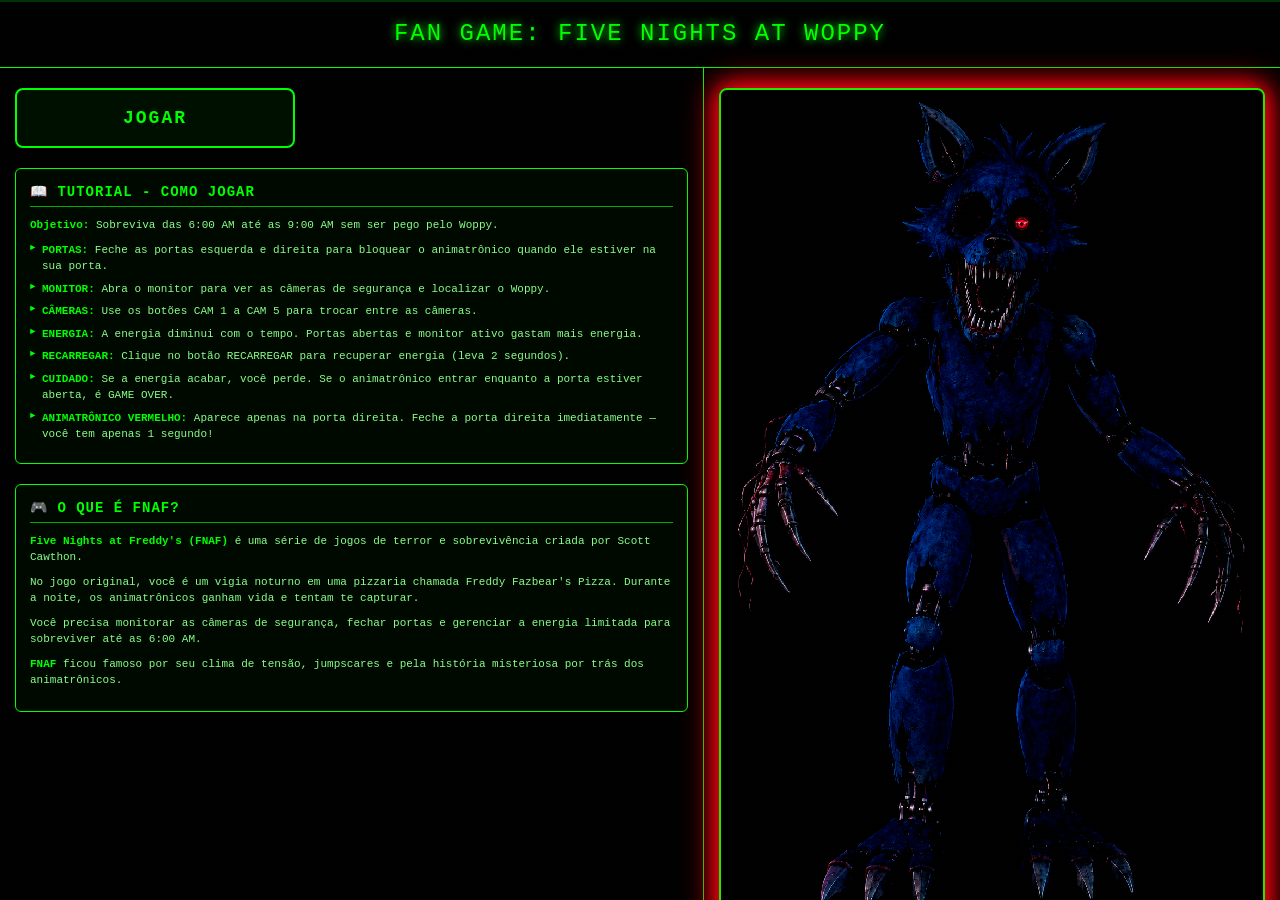
==== commit 5c51f71e: "merge: resolver conflito - manter estrutura separada html/css/js" ====
--- a/index.html
+++ b/index.html
@@ -4,1099 +4,25 @@
     <meta charset="UTF-8">
     <meta name="viewport" content="width=device-width, initial-scale=1.0, maximum-scale=1.0, user-scalable=no">
     <title>Fan game: Five nights at Woppy</title>
-<<<<<<< HEAD
     <link rel="stylesheet" href="style.css">
-=======
-    <style>
-        * {
-            margin: 0;
-            padding: 0;
-            box-sizing: border-box;
-            font-family: 'Courier New', monospace;
-            -webkit-font-smoothing: none;
-            -moz-osx-font-smoothing: grayscale;
-            image-rendering: pixelated;
-            image-rendering: crisp-edges;
-            -webkit-tap-highlight-color: transparent;
-            user-select: none;
-        }
-        
-        html, body {
-            width: 100%;
-            height: 100%;
-            overflow: hidden;
-            position: fixed;
-            top: 0;
-            left: 0;
-            background: #000;
-            color: #0f0;
-            touch-action: manipulation;
-        }
-        
-        /* ==================== MENU INICIAL ==================== */
-        #main-menu {
-            position: fixed;
-            top: 0;
-            left: 0;
-            width: 100%;
-            height: 100%;
-            background: #000;
-            z-index: 2000;
-            display: flex;
-            flex-direction: column;
-            overflow-y: auto;
-            -webkit-overflow-scrolling: touch;
-        }
-        
-        /* ===== TÍTULO NO TOPO ===== */
-        .menu-header {
-            width: 100%;
-            padding: 20px 15px;
-            text-align: center;
-            background: #000;
-            border-bottom: 1px solid #0f0;
-            flex-shrink: 0;
-        }
-        
-        .menu-title {
-            font-size: 24px;
-            color: #0f0;
-            text-shadow: 0 0 10px #0f0;
-            letter-spacing: 2px;
-            text-transform: uppercase;
-            animation: flicker 2s infinite;
-            text-align: center;
-            padding: 0 10px;
-        }
-        
-        /* ===== CONTEÚDO PRINCIPAL (2 COLUNAS) ===== */
-        .menu-body {
-            display: flex;
-            flex-direction: row;
-            width: 100%;
-            flex: 1;
-            min-height: 100%;
-        }
-        
-        /* ===== COLUNA ESQUERDA: BOTÃO + TUTORIAL + SOBRE ===== */
-        .menu-left {
-            width: 55%;
-            padding: 20px 15px 40px 15px;
-            display: flex;
-            flex-direction: column;
-            gap: 20px;
-            border-right: 1px solid #0f0;
-        }
-        
-        .play-btn {
-            background: rgba(0, 20, 0, 0.8);
-            color: #0f0;
-            border: 2px solid #0f0;
-            padding: 18px 30px;
-            font-size: 18px;
-            cursor: pointer;
-            transition: all 0.3s;
-            text-transform: uppercase;
-            letter-spacing: 2px;
-            border-radius: 8px;
-            width: 100%;
-            max-width: 280px;
-            font-weight: bold;
-        }
-        
-        .play-btn:active {
-            background: #0f0;
-            color: #000;
-            box-shadow: 0 0 20px #0f0;
-        }
-        
-        .menu-section {
-            background: rgba(0, 10, 0, 0.9);
-            border: 1px solid #0f0;
-            border-radius: 6px;
-            padding: 14px;
-        }
-        
-        .menu-section h3 {
-            font-size: 14px;
-            color: #0f0;
-            margin-bottom: 10px;
-            text-transform: uppercase;
-            letter-spacing: 1px;
-            border-bottom: 1px solid #0a0;
-            padding-bottom: 6px;
-        }
-        
-        .menu-section p {
-            font-size: 11px;
-            line-height: 1.5;
-            color: #8f8;
-            margin-bottom: 8px;
-        }
-        
-        .menu-section ul {
-            list-style: none;
-            padding-left: 0;
-        }
-        
-        .menu-section li {
-            font-size: 11px;
-            line-height: 1.5;
-            color: #8f8;
-            margin-bottom: 6px;
-            padding-left: 12px;
-            position: relative;
-        }
-        
-        .menu-section li::before {
-            content: "►";
-            position: absolute;
-            left: 0;
-            color: #0f0;
-            font-size: 9px;
-        }
-        
-        .menu-section strong {
-            color: #0f0;
-        }
-        
-        /* ===== COLUNA DIREITA: IMAGEM DO ANIMATRONIC ===== */
-        .menu-right {
-            width: 45%;
-            padding: 20px 15px 40px 15px;
-            display: flex;
-            flex-direction: column;
-            align-items: center;
-        }
-        
-        .menu-animatronic-image {
-            width: 100%;
-            height: 100%;
-            min-height: 400px;
-            background-size: cover;
-            background-position: center 20%;
-            background-repeat: no-repeat;
-            border: 2px solid #0f0;
-            border-radius: 8px;
-            filter: 
-                brightness(0.8)
-                contrast(1.3)
-                saturate(1.2)
-                hue-rotate(-10deg)
-                drop-shadow(0 0 15px #f00);
-            box-shadow: 0 0 20px #f00;
-        }
-        
-        /* ==================== TELA DE HISTÓRIA ==================== */
-        #story-screen {
-            position: fixed;
-            top: 0;
-            left: 0;
-            width: 100%;
-            height: 100%;
-            background: #000;
-            z-index: 1999;
-            display: none;
-            flex-direction: row;
-            padding: 0;
-        }
-        
-        .story-text-container {
-            width: 50%;
-            height: 100%;
-            background: rgba(0, 10, 0, 0.95);
-            border-right: 2px solid #0f0;
-            overflow-y: auto;
-            -webkit-overflow-scrolling: touch;
-            padding: 20px 15px;
-            display: flex;
-            flex-direction: column;
-            justify-content: flex-start;
-        }
-        
-        .story-text {
-            font-size: 13px;
-            line-height: 1.6;
-            color: #8f8;
-        }
-        
-        .story-text h2 {
-            font-size: 15px;
-            margin-bottom: 10px;
-            color: #0f0;
-        }
-        
-        .story-text p {
-            margin-bottom: 10px;
-        }
-        
-        .story-image-container {
-            width: 50%;
-            height: 100%;
-            position: relative;
-            overflow: hidden;
-            background: #000;
-        }
-        
-        .story-image {
-            width: 100%;
-            height: 100%;
-            background-size: cover;
-            background-position: center 20%;
-            background-repeat: no-repeat;
-            filter: 
-                brightness(0.8)
-                contrast(1.3)
-                saturate(1.2)
-                hue-rotate(-10deg)
-                drop-shadow(0 0 10px #f00);
-        }
-        
-        .story-instruction {
-            position: absolute;
-            bottom: 20px;
-            left: 50%;
-            transform: translateX(-50%);
-            color: #0f0;
-            font-size: 11px;
-            text-align: center;
-            animation: blink 2s infinite;
-            width: 90%;
-            background: rgba(0, 10, 0, 0.95);
-            padding: 10px;
-            border: 1px solid #0f0;
-            border-radius: 6px;
-            z-index: 10;
-        }
-        
-        /* ==================== JOGO ==================== */
-        #vhs-overlay {
-            position: fixed;
-            top: 0;
-            left: 0;
-            width: 100%;
-            height: 100%;
-            pointer-events: none;
-            z-index: 100;
-            opacity: 0.3;
-            mix-blend-mode: screen;
-            will-change: transform;
-        }
-        
-        .scanline {
-            position: absolute;
-            top: 0;
-            left: 0;
-            width: 100%;
-            height: 2px;
-            background: rgba(0, 255, 0, 0.3);
-            animation: scanline 8s linear infinite;
-            box-shadow: 0 0 10px #0f0;
-        }
-        
-        .vhs-static {
-            position: absolute;
-            top: 0;
-            left: 0;
-            width: 100%;
-            height: 100%;
-            opacity: 0.08;
-            background: 
-                repeating-linear-gradient(0deg, 
-                    rgba(0, 255, 0, 0.1) 0px, 
-                    transparent 2px, 
-                    transparent 4px);
-            animation: static 0.3s infinite;
-        }
-        
-        /* Game Container */
-        #game-container {
-            width: 100vw;
-            height: 100vh;
-            position: fixed;
-            top: 0;
-            left: 0;
-            background: #000;
-            overflow: hidden;
-            display: none;
-        }
-        
-        #fullscreen-btn {
-            position: fixed;
-            top: 5px;
-            right: 5px;
-            z-index: 1000;
-            background: rgba(0, 20, 0, 0.9);
-            color: #0f0;
-            border: 1px solid #0f0;
-            padding: 6px 10px;
-            cursor: pointer;
-            font-size: 10px;
-            transition: all 0.3s;
-            border-radius: 4px;
-        }
-        
-        #fullscreen-btn:active {
-            background: #0f0;
-            color: #000;
-        }
-        
-        #game-screen {
-            width: 100%;
-            height: 100%;
-            position: absolute;
-            top: 0;
-            left: 0;
-            background: #000;
-        }
-        
-        /* Office View */
-        #office-view {
-            position: absolute;
-            top: 0;
-            left: 0;
-            width: 100%;
-            height: 100%;
-            background: #000;
-        }
-        
-        .door {
-            position: absolute;
-            top: 20%;
-            width: 18%;
-            height: 45%;
-            background: #111;
-            border: 2px solid #050;
-            transition: transform 0.4s ease-out;
-            z-index: 2;
-        }
-        
-        #left-door {
-            left: 2%;
-        }
-        
-        #right-door {
-            right: 2%;
-        }
-        
-        .door-open {
-            background: #220000;
-            border-color: #f00;
-            transform: perspective(400px) rotateY(40deg);
-        }
-        
-        #desk {
-            position: absolute;
-            bottom: 18%;
-            left: 50%;
-            transform: translateX(-50%);
-            width: 50%;
-            height: 12%;
-            background: #321;
-            border: 1px solid #430;
-        }
-        
-        /* MONITOR QUADRADO */
-        #monitor {
-            position: absolute;
-            bottom: calc(32% + 50px);
-            left: 50%;
-            transform: translateX(-50%);
-            width: 45vw;
-            height: 45vw;
-            max-width: 300px;
-            max-height: 300px;
-            background: #000;
-            border: 2px solid #0f0;
-            border-bottom: none;
-            border-radius: 4px 4px 0 0;
-            overflow: hidden;
-            z-index: 5;
-        }
-        
-        #monitor-screen {
-            width: 100%;
-            height: 100%;
-            position: relative;
-        }
-        
-        #monitor-text {
-            position: absolute;
-            top: 0;
-            left: 0;
-            width: 100%;
-            height: 100%;
-            display: flex;
-            justify-content: center;
-            align-items: center;
-            font-size: 10px;
-            text-align: center;
-            padding: 6px;
-            z-index: 1;
-        }
-        
-        #camera-feed {
-            position: absolute;
-            top: 0;
-            left: 0;
-            width: 100%;
-            height: 100%;
-            z-index: 2;
-            display: none;
-        }
-        
-        #camera-animatronic {
-            position: absolute;
-            width: 100%;
-            height: 100%;
-            background-size: contain;
-            background-repeat: no-repeat;
-            background-position: center center;
-            display: none;
-            filter: 
-                brightness(0.7)
-                contrast(1.6)
-                saturate(1.3)
-                hue-rotate(-5deg)
-                drop-shadow(0 0 5px #f00);
-            animation: float-face 4s ease-in-out infinite;
-        }
-        
-        /* ===== ANIMATRONIC NA PORTA (MESMO FORMATO/TAMANHO DA PORTA) ===== */
-        #animatronic-door {
-            position: absolute;
-            width: 18%;
-            height: 45%;
-            top: 20%;
-            background-size: cover;
-            background-repeat: no-repeat;
-            background-position: center center;
-            display: none;
-            z-index: 3;
-            filter: 
-                brightness(0.8)
-                contrast(1.4)
-                hue-rotate(-10deg)
-                drop-shadow(0 0 15px #f00);
-            transition: all 0.5s ease;
-            border-radius: 0;
-        }
-        
-        /* ==================== CAIXA DE ENERGIA EMBAIXO DO MONITOR ==================== */
-        #energy-box {
-            position: absolute;
-            bottom: 32%;
-            left: 50%;
-            transform: translateX(-50%);
-            width: 45vw;
-            max-width: 300px;
-            min-width: 200px;
-            height: 50px;
-            background: rgba(0, 10, 0, 0.95);
-            border: 2px solid #0f0;
-            border-top: none;
-            border-radius: 0 0 6px 6px;
-            z-index: 6;
-            display: flex;
-            align-items: center;
-            padding: 4px 6px;
-            gap: 6px;
-            box-shadow: 0 0 10px #0f0;
-        }
-        
-        #energy-box-bar-container {
-            flex: 1;
-            height: 100%;
-            background: #000;
-            border: 1px solid #0f0;
-            position: relative;
-            overflow: hidden;
-            border-radius: 3px;
-        }
-        
-        #energy-box-bar {
-            position: absolute;
-            top: 0;
-            right: 0;
-            height: 100%;
-            width: 100%;
-            background: linear-gradient(to left, #0f0, #0a0);
-            transition: width 0.3s ease-out;
-        }
-        
-        #energy-box-warning {
-            position: absolute;
-            top: 50%;
-            left: 50%;
-            transform: translate(-50%, -50%);
-            width: 14px;
-            height: 14px;
-            background: #000;
-            border-radius: 2px;
-            display: none;
-            z-index: 5;
-        }
-        
-        #energy-box-warning.blinking {
-            display: block;
-            animation: warning-blink 0.5s infinite;
-        }
-        
-        #recharge-btn {
-            background: rgba(0, 30, 0, 0.9);
-            color: #0f0;
-            border: 1px solid #0f0;
-            padding: 6px 8px;
-            font-size: 9px;
-            cursor: pointer;
-            border-radius: 4px;
-            font-weight: bold;
-            text-transform: uppercase;
-            transition: all 0.2s;
-            white-space: nowrap;
-            touch-action: manipulation;
-        }
-        
-        #recharge-btn:active {
-            background: #0f0;
-            color: #000;
-            box-shadow: 0 0 10px #0f0;
-        }
-        
-        #recharge-btn:disabled {
-            opacity: 0.4;
-            cursor: not-allowed;
-        }
-        
-        @keyframes warning-blink {
-            0%, 100% { 
-                background: #000; 
-                box-shadow: 0 0 0 #f00;
-            }
-            50% { 
-                background: #f00; 
-                box-shadow: 0 0 15px #f00, 0 0 25px #f00;
-            }
-        }
-        
-        /* HUD */
-        #hud {
-            position: fixed;
-            bottom: 0;
-            left: 0;
-            width: 100%;
-            padding: 8px 10px;
-            background: rgba(0, 10, 0, 0.95);
-            border-top: 1px solid #0f0;
-            display: flex;
-            flex-direction: column;
-            gap: 6px;
-            z-index: 10;
-        }
-        
-        #controls {
-            display: flex;
-            gap: 6px;
-            justify-content: center;
-            flex-wrap: wrap;
-        }
-        
-        .control-btn {
-            background: rgba(0, 20, 0, 0.9);
-            color: #0f0;
-            border: 1px solid #0f0;
-            padding: 10px 14px;
-            font-size: 11px;
-            cursor: pointer;
-            transition: all 0.2s;
-            border-radius: 6px;
-            flex: 1;
-            min-width: 80px;
-            max-width: 120px;
-            text-align: center;
-            font-weight: bold;
-        }
-        
-        .control-btn:active {
-            background: #0f0;
-            color: #000;
-        }
-        
-        .control-btn:disabled {
-            opacity: 0.4;
-            cursor: not-allowed;
-        }
-        
-        /* Camera Panel */
-        #camera-panel {
-            position: fixed;
-            bottom: 110px;
-            left: 50%;
-            transform: translateX(-50%);
-            background: rgba(0, 10, 0, 0.95);
-            padding: 8px;
-            border: 1px solid #0f0;
-            display: none;
-            flex-wrap: wrap;
-            justify-content: center;
-            gap: 6px;
-            width: 94%;
-            max-width: 380px;
-            z-index: 10;
-            border-radius: 6px;
-        }
-        
-        .camera-btn {
-            width: 52px;
-            height: 40px;
-            background: rgba(0, 20, 0, 0.9);
-            color: #0f0;
-            border: 1px solid #0f0;
-            cursor: pointer;
-            font-size: 12px;
-            display: flex;
-            justify-content: center;
-            align-items: center;
-            border-radius: 6px;
-            font-weight: bold;
-        }
-        
-        .camera-btn.active {
-            background: #0f0;
-            color: #000;
-        }
-        
-        .camera-btn.has-animatronic {
-            animation: danger-pulse 1.5s infinite;
-        }
-        
-        /* Game Over */
-        #game-over {
-            position: fixed;
-            top: 0;
-            left: 0;
-            width: 100%;
-            height: 100%;
-            background: #000;
-            z-index: 1000;
-            display: none;
-            flex-direction: column;
-            justify-content: center;
-            align-items: center;
-        }
-        
-        #game-over-animatronic {
-            position: absolute;
-            width: 100%;
-            height: 100%;
-            background-size: cover;
-            background-repeat: no-repeat;
-            background-position: center 10%;
-            filter: 
-                brightness(0.6)
-                contrast(2)
-                saturate(1.5)
-                hue-rotate(-15deg);
-            animation: jumpscare 0.5s infinite;
-            display: none;
-        }
-        
-        #game-over-text {
-            position: relative;
-            color: #f00;
-            font-size: 32px;
-            font-weight: bold;
-            text-transform: uppercase;
-            letter-spacing: 4px;
-            text-shadow: 0 0 20px #f00, 0 0 40px #f00;
-            animation: flicker 1s infinite;
-            z-index: 1002;
-            text-align: center;
-            padding: 0 20px;
-            margin-bottom: 30px;
-        }
-        
-        #restart-btn {
-            position: relative;
-            z-index: 1001;
-            background: rgba(255, 0, 0, 0.5);
-            color: #fff;
-            border: 2px solid #f00;
-            padding: 16px 40px;
-            font-size: 16px;
-            cursor: pointer;
-            transition: all 0.3s;
-            border-radius: 8px;
-            font-weight: bold;
-            text-transform: uppercase;
-            letter-spacing: 1px;
-        }
-        
-        #restart-btn:active {
-            background: #f00;
-            box-shadow: 0 0 30px #f00;
-        }
-        
-        /* ==================== TELA PRETA (1 SEGUNDO) ==================== */
-        #black-screen {
-            position: fixed;
-            top: 0;
-            left: 0;
-            width: 100%;
-            height: 100%;
-            background: #000;
-            z-index: 3000;
-            display: none;
-        }
-        
-        /* Door Indicators */
-        .door-indicator {
-            position: fixed;
-            top: 18%;
-            width: 90px;
-            padding: 5px;
-            background: rgba(0, 20, 0, 0.9);
-            border: 1px solid #0f0;
-            text-align: center;
-            font-size: 9px;
-            z-index: 10;
-            border-radius: 4px;
-            line-height: 1.3;
-        }
-        
-        #left-door-indicator {
-            left: 3%;
-        }
-        
-        #right-door-indicator {
-            right: 3%;
-        }
-        
-        .door-open-indicator {
-            background: rgba(50, 0, 0, 0.9);
-            border-color: #f00;
-            color: #f00;
-        }
-        
-        /* Time Display */
-        #time-display {
-            position: fixed;
-            top: 5px;
-            left: 5px;
-            font-size: 11px;
-            background: rgba(0, 20, 0, 0.9);
-            padding: 5px 8px;
-            border: 1px solid #0f0;
-            z-index: 10;
-            border-radius: 4px;
-            font-weight: bold;
-        }
-        
-        /* ==================== MENSAGEM ACIMA DO MONITOR ==================== */
-        #message {
-            position: absolute;
-            bottom: calc(32% + 50px + 45vw + 10px);
-            left: 50%;
-            transform: translateX(-50%);
-            width: 45vw;
-            max-width: 300px;
-            min-width: 200px;
-            text-align: center;
-            background: rgba(0, 20, 0, 0.95);
-            padding: 10px;
-            border: 1px solid #0f0;
-            font-size: 10px;
-            line-height: 1.4;
-            z-index: 20;
-            animation: flicker 3s infinite;
-            border-radius: 6px;
-            box-shadow: 0 0 10px #0f0;
-        }
-        
-        /* Animations */
-        @keyframes scanline {
-            0% { transform: translateY(-2px); }
-            100% { transform: translateY(100vh); }
-        }
-        
-        @keyframes static {
-            0% { opacity: 0.05; }
-            50% { opacity: 0.12; }
-            100% { opacity: 0.05; }
-        }
-        
-        @keyframes danger-pulse {
-            0%, 100% { background-color: rgba(0, 20, 0, 0.9); }
-            50% { background-color: rgba(255, 0, 0, 0.9); }
-        }
-        
-        @keyframes jumpscare {
-            0%, 100% { transform: scale(1); filter: brightness(1); }
-            50% { transform: scale(1.05); filter: brightness(1.5); }
-        }
-        
-        @keyframes flicker {
-            0%, 100% { opacity: 1; }
-            50% { opacity: 0.9; }
-        }
-        
-        @keyframes float-face {
-            0%, 100% { transform: translateY(0) scale(1); }
-            50% { transform: translateY(-5px) scale(1.02); }
-        }
-        
-        @keyframes blink {
-            0%, 100% { opacity: 1; }
-            50% { opacity: 0.3; }
-        }
-        
-        .camera-static {
-            position: absolute;
-            top: 0;
-            left: 0;
-            width: 100%;
-            height: 100%;
-            background: 
-                repeating-linear-gradient(0deg, 
-                    rgba(0, 255, 0, 0.05) 0px, 
-                    transparent 1px, 
-                    transparent 2px);
-            animation: static 0.2s infinite;
-            pointer-events: none;
-            z-index: 3;
-        }
-        
-        @media (max-height: 600px) {
-            .menu-title { font-size: 20px; }
-            .play-btn { padding: 14px 25px; font-size: 16px; }
-            #monitor { width: 40vw; height: 40vw; bottom: calc(35% + 50px); }
-            #energy-box { bottom: 35%; width: 40vw; }
-            #camera-panel { bottom: 100px; }
-            .control-btn { padding: 8px 10px; font-size: 10px; min-width: 70px; }
-        }
-        
-        @media (max-width: 360px) {
-            .menu-title { font-size: 18px; }
-            .play-btn { padding: 12px 20px; font-size: 14px; }
-            .control-btn { padding: 8px 8px; font-size: 9px; min-width: 60px; }
-            .camera-btn { width: 44px; height: 34px; font-size: 10px; }
-            #camera-panel { bottom: 95px; }
-            #monitor { width: 50vw; height: 50vw; }
-            #energy-box { width: 50vw; }
-        }
-        
-        /* ===== MELHORIAS MOBILE ===== */
-        @media (max-width: 768px) {
-            .menu-title {
-                font-size: 20px;
-            }
-            
-            .menu-body {
-                flex-direction: column;
-            }
-            
-            .menu-left {
-                width: 100%;
-                border-right: none;
-                border-bottom: 1px solid #0f0;
-                padding: 15px 12px 30px 12px;
-            }
-            
-            .menu-right {
-                width: 100%;
-                padding: 15px 12px 40px 12px;
-            }
-            
-            .menu-animatronic-image {
-                min-height: 300px;
-            }
-            
-            .play-btn {
-                padding: 18px 30px;
-                font-size: 18px;
-                min-height: 55px;
-                max-width: 100%;
-            }
-            
-            .menu-section h3 {
-                font-size: 13px;
-            }
-            
-            .menu-section p,
-            .menu-section li {
-                font-size: 11px;
-            }
-            
-            .control-btn {
-                padding: 14px 10px;
-                font-size: 12px;
-                min-height: 50px;
-                touch-action: manipulation;
-            }
-            
-            .camera-btn {
-                width: 60px;
-                height: 50px;
-                font-size: 13px;
-                touch-action: manipulation;
-            }
-            
-            #monitor {
-                width: 55vw;
-                height: 55vw;
-                max-width: 280px;
-                max-height: 280px;
-                bottom: calc(30% + 55px);
-            }
-            
-            #energy-box {
-                bottom: 30%;
-                width: 55vw;
-                max-width: 280px;
-                height: 55px;
-            }
-            
-            #message {
-                bottom: calc(30% + 55px + 55vw + 10px);
-                width: 55vw;
-                max-width: 280px;
-                font-size: 11px;
-            }
-            
-            #recharge-btn {
-                padding: 10px 12px;
-                font-size: 11px;
-                min-height: 40px;
-            }
-            
-            #camera-panel {
-                bottom: 120px;
-                padding: 10px;
-                gap: 8px;
-            }
-            
-            .door-indicator {
-                width: 100px;
-                font-size: 10px;
-                padding: 6px;
-            }
-            
-            #time-display {
-                font-size: 12px;
-                padding: 6px 10px;
-            }
-            
-            #fullscreen-btn {
-                padding: 10px 14px;
-                font-size: 12px;
-                min-height: 40px;
-                touch-action: manipulation;
-            }
-            
-            #restart-btn {
-                padding: 18px 50px;
-                font-size: 18px;
-                min-height: 55px;
-                touch-action: manipulation;
-            }
-            
-            #game-over-text {
-                font-size: 24px;
-            }
-        }
-        
-        @media (max-width: 400px) {
-            .menu-title {
-                font-size: 17px;
-            }
-            
-            .menu-animatronic-image {
-                min-height: 250px;
-            }
-            
-            .control-btn {
-                font-size: 11px;
-                padding: 12px 8px;
-                min-height: 45px;
-            }
-            
-            .camera-btn {
-                width: 50px;
-                height: 44px;
-                font-size: 11px;
-            }
-            
-            #monitor {
-                width: 60vw;
-                height: 60vw;
-                max-width: 240px;
-                max-height: 240px;
-                bottom: calc(30% + 48px);
-            }
-            
-            #energy-box {
-                bottom: 30%;
-                width: 60vw;
-                max-width: 240px;
-                height: 48px;
-            }
-            
-            #message {
-                bottom: calc(30% + 48px + 60vw + 8px);
-                width: 60vw;
-                max-width: 240px;
-                font-size: 10px;
-            }
-            
-            #recharge-btn {
-                padding: 8px 8px;
-                font-size: 9px;
-                min-height: 36px;
-            }
-            
-            #game-over-text {
-                font-size: 20px;
-            }
-        }
-        
-        ::-webkit-scrollbar {
-            width: 0;
-            height: 0;
-            background: transparent;
-        }
-    </style>
->>>>>>> 1b911f17e70da9a23663f69642cb1bb1de56ae48
 </head>
 <body>
     <!-- Tela Preta (1 segundo) -->
     <div id="black-screen"></div>
-<<<<<<< HEAD
 
     <!-- ==================== MENU INICIAL ==================== -->
-=======
-    
-    <!-- ==================== MENU INICIAL REFORMULADO ==================== -->
->>>>>>> 1b911f17e70da9a23663f69642cb1bb1de56ae48
     <div id="main-menu">
         <!-- TÍTULO NO TOPO -->
         <div class="menu-header">
             <div class="menu-title">Fan game: Five nights at Woppy</div>
         </div>
-<<<<<<< HEAD
 
-=======
-        
->>>>>>> 1b911f17e70da9a23663f69642cb1bb1de56ae48
         <!-- CORPO DO MENU (2 COLUNAS) -->
         <div class="menu-body">
             <!-- COLUNA ESQUERDA: BOTÃO + TUTORIAL + SOBRE FNAF -->
             <div class="menu-left">
                 <button class="play-btn" id="play-btn">JOGAR</button>
-<<<<<<< HEAD
 
-=======
-                
->>>>>>> 1b911f17e70da9a23663f69642cb1bb1de56ae48
                 <!-- TUTORIAL -->
                 <div class="menu-section">
                     <h3>📖 Tutorial - Como Jogar</h3>
@@ -1108,16 +34,10 @@
                         <li><strong>ENERGIA:</strong> A energia diminui com o tempo. Portas abertas e monitor ativo gastam mais energia.</li>
                         <li><strong>RECARREGAR:</strong> Clique no botão RECARREGAR para recuperar energia (leva 2 segundos).</li>
                         <li><strong>CUIDADO:</strong> Se a energia acabar, você perde. Se o animatrônico entrar enquanto a porta estiver aberta, é GAME OVER.</li>
-<<<<<<< HEAD
                         <li><strong>ANIMATRÔNICO VERMELHO:</strong> Aparece apenas na porta direita. Feche a porta direita imediatamente — você tem apenas 1 segundo!</li>
                     </ul>
                 </div>
 
-=======
-                    </ul>
-                </div>
-                
->>>>>>> 1b911f17e70da9a23663f69642cb1bb1de56ae48
                 <!-- O QUE É FNAF -->
                 <div class="menu-section">
                     <h3>🎮 O que é FNAF?</h3>
@@ -1127,24 +47,15 @@
                     <p><strong>FNAF</strong> ficou famoso por seu clima de tensão, jumpscares e pela história misteriosa por trás dos animatrônicos.</p>
                 </div>
             </div>
-<<<<<<< HEAD
 
-=======
-            
->>>>>>> 1b911f17e70da9a23663f69642cb1bb1de56ae48
             <!-- COLUNA DIREITA: IMAGEM DO ANIMATRONIC -->
             <div class="menu-right">
                 <div class="menu-animatronic-image" id="menu-animatronic"></div>
             </div>
         </div>
     </div>
-<<<<<<< HEAD
 
     <!-- Tela de História -->
-=======
-    
-    <!-- Tela de História (Layout Horizontal: Texto Esquerda / Imagem Direita) -->
->>>>>>> 1b911f17e70da9a23663f69642cb1bb1de56ae48
     <div id="story-screen">
         <div class="story-text-container">
             <div class="story-text">
@@ -1162,7 +73,6 @@
             <div class="story-instruction">TOQUE DUAS VEZES NA TELA PARA COMEÇAR...</div>
         </div>
     </div>
-<<<<<<< HEAD
 
     <!-- Efeito VHS -->
     <div id="vhs-overlay">
@@ -1177,41 +87,17 @@
     <div id="game-container">
         <!-- Game Screen -->
         <div id="game-screen">
-=======
-    
-    <!-- Jogo -->
-    <div id="vhs-overlay" class="hardware-accelerated">
-        <div class="scanline"></div>
-        <div class="vhs-static"></div>
-    </div>
-    
-    <!-- Botão Fullscreen -->
-    <button id="fullscreen-btn">TELA CHEIA</button>
-    
-    <!-- Game Container -->
-    <div id="game-container" class="hardware-accelerated">
-        <!-- Game Screen -->
-        <div id="game-screen" class="no-pointer-events">
->>>>>>> 1b911f17e70da9a23663f69642cb1bb1de56ae48
             <!-- Office View -->
             <div id="office-view">
                 <div id="left-door" class="door"></div>
                 <div id="right-door" class="door"></div>
                 <div id="desk"></div>
-<<<<<<< HEAD
 
-=======
-                
->>>>>>> 1b911f17e70da9a23663f69642cb1bb1de56ae48
                 <!-- MENSAGEM ACIMA DO MONITOR -->
                 <div id="message">
                     Olha, eu te contratei para trabalhar nessa pizzaria, tem relatos de crianças desaparecidas aqui, então vai trabalhar
                 </div>
-<<<<<<< HEAD
 
-=======
-                
->>>>>>> 1b911f17e70da9a23663f69642cb1bb1de56ae48
                 <!-- MONITOR QUADRADO -->
                 <div id="monitor">
                     <div id="monitor-screen">
@@ -1222,11 +108,7 @@
                         </div>
                     </div>
                 </div>
-<<<<<<< HEAD
 
-=======
-                
->>>>>>> 1b911f17e70da9a23663f69642cb1bb1de56ae48
                 <!-- CAIXA DE ENERGIA EMBAIXO DO MONITOR -->
                 <div id="energy-box">
                     <div id="energy-box-bar-container">
@@ -1235,7 +117,6 @@
                     </div>
                     <button id="recharge-btn">RECARREGAR</button>
                 </div>
-<<<<<<< HEAD
 
                 <!-- Animatrônico azul nas portas (esquerda ou direita) -->
                 <div id="animatronic-door"></div>
@@ -1252,21 +133,6 @@
         <!-- Time Display -->
         <div id="time-display">06:00 AM</div>
 
-=======
-                
-                <!-- Animatronic nas Portas -->
-                <div id="animatronic-door"></div>
-            </div>
-        </div>
-        
-        <!-- Door Indicators -->
-        <div id="left-door-indicator" class="door-indicator">PORTA ESQ<br>FECHADA</div>
-        <div id="right-door-indicator" class="door-indicator">PORTA DIR<br>FECHADA</div>
-        
-        <!-- Time Display -->
-        <div id="time-display">06:00 AM</div>
-        
->>>>>>> 1b911f17e70da9a23663f69642cb1bb1de56ae48
         <!-- Camera Panel -->
         <div id="camera-panel">
             <div class="camera-btn" data-camera="1">CAM 1</div>
@@ -1275,11 +141,7 @@
             <div class="camera-btn" data-camera="4">CAM 4</div>
             <div class="camera-btn" data-camera="5">CAM 5</div>
         </div>
-<<<<<<< HEAD
 
-=======
-        
->>>>>>> 1b911f17e70da9a23663f69642cb1bb1de56ae48
         <!-- HUD -->
         <div id="hud">
             <div id="controls">
@@ -1288,11 +150,7 @@
                 <button id="monitor-btn" class="control-btn">MONITOR</button>
             </div>
         </div>
-<<<<<<< HEAD
 
-=======
-        
->>>>>>> 1b911f17e70da9a23663f69642cb1bb1de56ae48
         <!-- Game Over -->
         <div id="game-over">
             <div id="game-over-animatronic"></div>
@@ -1301,889 +159,6 @@
         </div>
     </div>
 
-<<<<<<< HEAD
     <script src="game.js"></script>
-=======
-    <script>
-        // ==================== ÁUDIO DO JUMPSCARE ====================
-        let audioContext = null;
-        let jumpscareSoundNodes = [];
-        
-        function initAudioContext() {
-            if (!audioContext) {
-                audioContext = new (window.AudioContext || window.webkitAudioContext)();
-            }
-            if (audioContext.state === 'suspended') {
-                audioContext.resume();
-            }
-        }
-        
-        function playJumpscareSound() {
-            initAudioContext();
-            if (!audioContext) return;
-            
-            const now = audioContext.currentTime;
-            const duration = 4;
-            
-            const frequencies = [40, 55, 80, 110, 160, 220];
-            const gains = [0.5, 0.4, 0.35, 0.3, 0.25, 0.2];
-            
-            jumpscareSoundNodes.forEach(node => {
-                try { node.stop(); } catch(e) {}
-            });
-            jumpscareSoundNodes = [];
-            
-            frequencies.forEach((freq, i) => {
-                const osc = audioContext.createOscillator();
-                const gain = audioContext.createGain();
-                const filter = audioContext.createBiquadFilter();
-                
-                osc.type = 'sawtooth';
-                osc.frequency.setValueAtTime(freq, now);
-                osc.frequency.linearRampToValueAtTime(freq * 1.5, now + duration * 0.5);
-                osc.frequency.linearRampToValueAtTime(freq * 0.8, now + duration);
-                
-                filter.type = 'lowpass';
-                filter.frequency.setValueAtTime(800, now);
-                filter.frequency.linearRampToValueAtTime(400, now + duration);
-                filter.Q.setValueAtTime(5, now);
-                
-                gain.gain.setValueAtTime(0, now);
-                gain.gain.linearRampToValueAtTime(gains[i], now + 0.05);
-                gain.gain.setValueAtTime(gains[i], now + duration * 0.7);
-                gain.gain.linearRampToValueAtTime(0, now + duration);
-                
-                osc.connect(filter);
-                filter.connect(gain);
-                gain.connect(audioContext.destination);
-                
-                osc.start(now);
-                osc.stop(now + duration);
-                
-                jumpscareSoundNodes.push(osc);
-            });
-            
-            const bufferSize = audioContext.sampleRate * duration;
-            const noiseBuffer = audioContext.createBuffer(1, bufferSize, audioContext.sampleRate);
-            const output = noiseBuffer.getChannelData(0);
-            for (let i = 0; i < bufferSize; i++) {
-                output[i] = Math.random() * 2 - 1;
-            }
-            
-            const noiseSource = audioContext.createBufferSource();
-            noiseSource.buffer = noiseBuffer;
-            
-            const noiseGain = audioContext.createGain();
-            noiseGain.gain.setValueAtTime(0.15, now);
-            noiseGain.gain.linearRampToValueAtTime(0.05, now + duration);
-            
-            const noiseFilter = audioContext.createBiquadFilter();
-            noiseFilter.type = 'lowpass';
-            noiseFilter.frequency.setValueAtTime(300, now);
-            
-            noiseSource.connect(noiseFilter);
-            noiseFilter.connect(noiseGain);
-            noiseGain.connect(audioContext.destination);
-            
-            noiseSource.start(now);
-            noiseSource.stop(now + duration);
-            
-            jumpscareSoundNodes.push(noiseSource);
-            
-            setTimeout(() => {
-                jumpscareSoundNodes.forEach(node => {
-                    try { node.stop(); } catch(e) {}
-                });
-                jumpscareSoundNodes = [];
-            }, duration * 1000);
-        }
-        
-        // ==================== MENU E HISTÓRIA ====================
-        const menuElements = {
-            mainMenu: document.getElementById('main-menu'),
-            storyScreen: document.getElementById('story-screen'),
-            playBtn: document.getElementById('play-btn'),
-            menuAnimatronic: document.getElementById('menu-animatronic'),
-            storyAnimatronic: document.getElementById('story-animatronic'),
-            gameContainer: document.getElementById('game-container'),
-            blackScreen: document.getElementById('black-screen')
-        };
-        
-        const ANIMATRONIC_IMAGE = "./imag/Animatrônico Azul de Olho Vermelho.png";
-        
-        let storyTapEnabled = false;
-        
-        function initMenu() {
-            // Imagem do animatronic no MENU (coluna direita)
-            menuElements.menuAnimatronic.style.backgroundImage = `url("${ANIMATRONIC_IMAGE}")`;
-            
-            // Imagem do animatronic na HISTÓRIA (coluna direita)
-            menuElements.storyAnimatronic.style.backgroundImage = `url("${ANIMATRONIC_IMAGE}")`;
-            
-            menuElements.playBtn.addEventListener('click', () => {
-                menuElements.mainMenu.style.display = 'none';
-                menuElements.storyScreen.style.display = 'flex';
-                addVHSEffectToStory();
-                
-                storyTapEnabled = true;
-            });
-            
-            menuElements.storyScreen.addEventListener('touchend', (e) => {
-                if (!storyTapEnabled) return;
-                
-                const currentTime = new Date().getTime();
-                const tapLength = currentTime - (menuElements.storyScreen._lastTap || 0);
-                
-                if (tapLength < 500 && tapLength > 0) {
-                    e.preventDefault();
-                    storyTapEnabled = false;
-                    startGame();
-                }
-                menuElements.storyScreen._lastTap = currentTime;
-            });
-            
-            let clickCount = 0;
-            let clickTimer;
-            
-            menuElements.storyScreen.addEventListener('click', () => {
-                if (!storyTapEnabled) return;
-                
-                clickCount++;
-                
-                if (clickCount === 1) {
-                    clickTimer = setTimeout(() => {
-                        clickCount = 0;
-                    }, 500);
-                } else if (clickCount === 2) {
-                    clearTimeout(clickTimer);
-                    clickCount = 0;
-                    storyTapEnabled = false;
-                    startGame();
-                }
-            });
-            
-            addVHSEffectToMenu();
-        }
-        
-        function addVHSEffectToMenu() {
-            const menuOverlay = document.createElement('div');
-            menuOverlay.style.cssText = `
-                position: fixed;
-                top: 0;
-                left: 0;
-                width: 100%;
-                height: 100%;
-                pointer-events: none;
-                z-index: 2001;
-                opacity: 0.05;
-                background: 
-                    repeating-linear-gradient(0deg, 
-                        rgba(0, 255, 0, 0.1) 0px, 
-                        transparent 2px, 
-                        transparent 4px);
-                animation: static 0.3s infinite;
-            `;
-            menuElements.mainMenu.appendChild(menuOverlay);
-            
-            const menuScanline = document.createElement('div');
-            menuScanline.style.cssText = `
-                position: fixed;
-                top: 0;
-                left: 0;
-                width: 100%;
-                height: 2px;
-                background: rgba(0, 255, 0, 0.2);
-                animation: scanline 10s linear infinite;
-                pointer-events: none;
-                z-index: 2001;
-            `;
-            menuElements.mainMenu.appendChild(menuScanline);
-        }
-        
-        function addVHSEffectToStory() {
-            const storyOverlay = document.createElement('div');
-            storyOverlay.style.cssText = `
-                position: absolute;
-                top: 0;
-                left: 0;
-                width: 100%;
-                height: 100%;
-                pointer-events: none;
-                z-index: 1;
-                opacity: 0.08;
-                background: 
-                    repeating-linear-gradient(0deg, 
-                        rgba(0, 255, 0, 0.1) 0px, 
-                        transparent 2px, 
-                        transparent 4px);
-                animation: static 0.2s infinite;
-            `;
-            menuElements.storyScreen.appendChild(storyOverlay);
-        }
-        
-        function startGame() {
-            initAudioContext();
-            menuElements.storyScreen.style.display = 'none';
-            menuElements.gameContainer.style.display = 'block';
-            
-            resetGameState();
-            initGame();
-        }
-        
-        function resetGameState() {
-            clearInterval(GameState.energyDrainInterval);
-            clearInterval(GameState.animatronicMoveInterval);
-            clearInterval(GameState.gameTimeInterval);
-            
-            if (GameState.doorAttackTimer) {
-                clearTimeout(GameState.doorAttackTimer);
-                GameState.doorAttackTimer = null;
-            }
-            if (GameState.rechargeTimer) {
-                clearInterval(GameState.rechargeTimer);
-                GameState.rechargeTimer = null;
-            }
-            
-            GameState.energy = 100;
-            GameState.isGameOver = false;
-            GameState.currentCamera = 0;
-            GameState.isMonitorActive = false;
-            GameState.leftDoorOpen = false;
-            GameState.rightDoorOpen = false;
-            GameState.animatronicPosition = 1;
-            GameState.time = 0;
-            GameState.isRecharging = false;
-            GameState.doorAttackSide = null;
-            
-            document.querySelectorAll('.control-btn').forEach(btn => {
-                btn.disabled = false;
-            });
-            elements.rechargeBtn.disabled = false;
-            elements.rechargeBtn.textContent = 'RECARREGAR';
-            
-            elements.leftDoorElement.classList.remove('door-open');
-            elements.rightDoorElement.classList.remove('door-open');
-            elements.leftDoorBtn.textContent = 'PORTA ESQ';
-            elements.rightDoorBtn.textContent = 'PORTA DIR';
-            elements.leftDoorIndicator.textContent = 'PORTA ESQ\nFECHADA';
-            elements.rightDoorIndicator.textContent = 'PORTA DIR\nFECHADA';
-            elements.leftDoorIndicator.classList.remove('door-open-indicator');
-            elements.rightDoorIndicator.classList.remove('door-open-indicator');
-            
-            elements.monitorBtn.textContent = 'MONITOR';
-            elements.cameraPanel.style.display = 'none';
-            elements.monitorText.textContent = 'SISTEMA OFFLINE\nPRESSIONE MONITOR';
-            elements.monitorText.style.display = 'flex';
-            elements.cameraFeed.style.display = 'none';
-            
-            elements.animatronicDoor.style.display = 'none';
-            elements.cameraAnimatronic.style.display = 'none';
-            
-            elements.gameOverScreen.style.display = 'none';
-            elements.gameOverAnimatronic.style.display = 'none';
-            
-            menuElements.blackScreen.style.display = 'none';
-            
-            elements.message.style.display = 'block';
-            
-            updateEnergyBox();
-            updateCameraButtons();
-        }
-        
-        function goToMenu() {
-            clearInterval(GameState.energyDrainInterval);
-            clearInterval(GameState.animatronicMoveInterval);
-            clearInterval(GameState.gameTimeInterval);
-            
-            if (GameState.doorAttackTimer) {
-                clearTimeout(GameState.doorAttackTimer);
-                GameState.doorAttackTimer = null;
-            }
-            if (GameState.rechargeTimer) {
-                clearInterval(GameState.rechargeTimer);
-                GameState.rechargeTimer = null;
-            }
-            
-            elements.gameOverScreen.style.display = 'none';
-            elements.gameOverAnimatronic.style.display = 'none';
-            menuElements.gameContainer.style.display = 'none';
-            
-            GameState.energy = 100;
-            GameState.isGameOver = false;
-            GameState.currentCamera = 0;
-            GameState.isMonitorActive = false;
-            GameState.leftDoorOpen = false;
-            GameState.rightDoorOpen = false;
-            GameState.animatronicPosition = 1;
-            GameState.time = 0;
-            GameState.isRecharging = false;
-            GameState.doorAttackSide = null;
-            
-            menuElements.storyScreen._lastTap = 0;
-            storyTapEnabled = false;
-            
-            // Volta para o menu e rola para o topo
-            menuElements.mainMenu.style.display = 'flex';
-            menuElements.mainMenu.scrollTop = 0;
-        }
-        
-        // ==================== CONFIGURAÇÃO DO JOGO ====================
-        const GameState = {
-            energy: 100,
-            isGameOver: false,
-            currentCamera: 0,
-            isMonitorActive: false,
-            leftDoorOpen: false,
-            rightDoorOpen: false,
-            animatronicPosition: 1,
-            difficulty: 1,
-            time: 0,
-            energyDrainInterval: null,
-            animatronicMoveInterval: null,
-            gameTimeInterval: null,
-            doorAttackTimer: null,
-            doorAttackSide: null,
-            isRecharging: false,
-            rechargeTimer: null
-        };
-        
-        const elements = {
-            message: document.getElementById('message'),
-            energyBoxBar: document.getElementById('energy-box-bar'),
-            energyBoxWarning: document.getElementById('energy-box-warning'),
-            rechargeBtn: document.getElementById('recharge-btn'),
-            leftDoorBtn: document.getElementById('left-door-btn'),
-            rightDoorBtn: document.getElementById('right-door-btn'),
-            monitorBtn: document.getElementById('monitor-btn'),
-            cameraPanel: document.getElementById('camera-panel'),
-            cameraButtons: document.querySelectorAll('.camera-btn'),
-            gameOverScreen: document.getElementById('game-over'),
-            restartBtn: document.getElementById('restart-btn'),
-            leftDoorIndicator: document.getElementById('left-door-indicator'),
-            rightDoorIndicator: document.getElementById('right-door-indicator'),
-            leftDoorElement: document.getElementById('left-door'),
-            rightDoorElement: document.getElementById('right-door'),
-            animatronicDoor: document.getElementById('animatronic-door'),
-            cameraAnimatronic: document.getElementById('camera-animatronic'),
-            cameraFeed: document.getElementById('camera-feed'),
-            monitorText: document.getElementById('monitor-text'),
-            gameOverAnimatronic: document.getElementById('game-over-animatronic'),
-            gameOverText: document.getElementById('game-over-text'),
-            timeDisplay: document.getElementById('time-display'),
-            fullscreenBtn: document.getElementById('fullscreen-btn')
-        };
-        
-        // ==================== FUNÇÕES DO JOGO ====================
-        function initGame() {
-            updateEnergy(0);
-            updateCameraButtons();
-            updateAnimatronicPosition();
-            updateTimeDisplay();
-            
-            startGameSystems();
-            
-            setTimeout(() => {
-                elements.message.style.display = 'none';
-            }, 5000);
-        }
-        
-        function updateEnergy(amount) {
-            GameState.energy = Math.max(0, Math.min(100, GameState.energy + amount));
-            updateEnergyBox();
-            
-            if (GameState.energy <= 0 && !GameState.isGameOver) {
-                energyGameOver();
-            }
-        }
-        
-        function updateEnergyBox() {
-            elements.energyBoxBar.style.width = `${GameState.energy}%`;
-            
-            if (GameState.energy > 50) {
-                elements.energyBoxBar.style.background = 'linear-gradient(to left, #0f0, #0a0)';
-            } else if (GameState.energy > 20) {
-                elements.energyBoxBar.style.background = 'linear-gradient(to left, #ff0, #aa0)';
-            } else {
-                elements.energyBoxBar.style.background = 'linear-gradient(to left, #f00, #a00)';
-            }
-            
-            if (GameState.energy <= 25 && GameState.energy > 0) {
-                elements.energyBoxWarning.classList.add('blinking');
-            } else {
-                elements.energyBoxWarning.classList.remove('blinking');
-            }
-        }
-        
-        function rechargeEnergy() {
-            if (GameState.isRecharging || GameState.isGameOver) return;
-            if (GameState.energy >= 100) return;
-            
-            GameState.isRecharging = true;
-            elements.rechargeBtn.disabled = true;
-            elements.rechargeBtn.textContent = 'RECARREGANDO...';
-            
-            let rechargeAmount = 0;
-            const targetAmount = 100 - GameState.energy;
-            const step = targetAmount / 20;
-            
-            GameState.rechargeTimer = setInterval(() => {
-                if (GameState.isGameOver) {
-                    clearInterval(GameState.rechargeTimer);
-                    GameState.rechargeTimer = null;
-                    GameState.isRecharging = false;
-                    elements.rechargeBtn.disabled = false;
-                    elements.rechargeBtn.textContent = 'RECARREGAR';
-                    return;
-                }
-                
-                rechargeAmount += step;
-                
-                if (rechargeAmount >= targetAmount) {
-                    updateEnergy(targetAmount);
-                    clearInterval(GameState.rechargeTimer);
-                    GameState.rechargeTimer = null;
-                    GameState.isRecharging = false;
-                    elements.rechargeBtn.disabled = false;
-                    elements.rechargeBtn.textContent = 'RECARREGAR';
-                } else {
-                    updateEnergy(step);
-                }
-            }, 100);
-        }
-        
-        function drainEnergy() {
-            let drainRate = 1.5;
-            
-            if (GameState.leftDoorOpen) drainRate += 2.0;
-            if (GameState.rightDoorOpen) drainRate += 2.0;
-            if (GameState.isMonitorActive) drainRate += 1.0;
-            
-            updateEnergy(-drainRate);
-        }
-        
-        function startDoorAttackTimer(side) {
-            if (GameState.doorAttackTimer) return;
-            
-            const doorOpen = side === 'left' ? GameState.leftDoorOpen : GameState.rightDoorOpen;
-            if (!doorOpen) return;
-            
-            GameState.doorAttackSide = side;
-            
-            GameState.doorAttackTimer = setTimeout(() => {
-                GameState.doorAttackTimer = null;
-                if (!GameState.isGameOver) {
-                    const currentDoorOpen = side === 'left' ? GameState.leftDoorOpen : GameState.rightDoorOpen;
-                    if (currentDoorOpen) {
-                        jumpscare();
-                    } else {
-                        GameState.doorAttackSide = null;
-                    }
-                }
-            }, 2500);
-        }
-        
-        function moveAnimatronic() {
-            if (GameState.isGameOver) return;
-            
-            const moveChance = 0.55 + (GameState.difficulty * 0.10);
-            
-            if (Math.random() < moveChance) {
-                if (GameState.animatronicPosition === 6 || GameState.animatronicPosition === 7) {
-                    const doorSide = GameState.animatronicPosition === 6 ? 'left' : 'right';
-                    const doorOpen = doorSide === 'left' ? GameState.leftDoorOpen : GameState.rightDoorOpen;
-                    
-                    if (doorOpen) {
-                        startDoorAttackTimer(doorSide);
-                    }
-                    return;
-                }
-                
-                if (GameState.animatronicPosition <= 5) {
-                    const possibleMoves = [];
-                    
-                    if (GameState.animatronicPosition > 1) possibleMoves.push(GameState.animatronicPosition - 1);
-                    if (GameState.animatronicPosition < 5) possibleMoves.push(GameState.animatronicPosition + 1);
-                    
-                    if (GameState.animatronicPosition === 1) possibleMoves.push(6);
-                    if (GameState.animatronicPosition === 2) possibleMoves.push(7);
-                    
-                    if (possibleMoves.length > 0) {
-                        GameState.animatronicPosition = possibleMoves[Math.floor(Math.random() * possibleMoves.length)];
-                        
-                        if (GameState.animatronicPosition === 6 && GameState.leftDoorOpen) {
-                            startDoorAttackTimer('left');
-                        } else if (GameState.animatronicPosition === 7 && GameState.rightDoorOpen) {
-                            startDoorAttackTimer('right');
-                        }
-                    }
-                }
-                
-                updateAnimatronicPosition();
-                updateCameraButtons();
-            }
-        }
-        
-        function updateAnimatronicPosition() {
-            elements.animatronicDoor.style.display = 'none';
-            elements.cameraAnimatronic.style.display = 'none';
-            
-            switch(GameState.animatronicPosition) {
-                case 1:
-                case 2:
-                case 3:
-                case 4:
-                case 5:
-                    if (GameState.isMonitorActive && GameState.currentCamera === GameState.animatronicPosition) {
-                        elements.cameraFeed.style.display = 'block';
-                        elements.monitorText.style.display = 'none';
-                        elements.cameraAnimatronic.style.display = 'block';
-                        elements.cameraAnimatronic.style.backgroundImage = `url("${ANIMATRONIC_IMAGE}")`;
-                    }
-                    break;
-                    
-                case 6:
-                    if (GameState.leftDoorOpen) {
-                        elements.animatronicDoor.style.display = 'block';
-                        elements.animatronicDoor.style.backgroundImage = `url("${ANIMATRONIC_IMAGE}")`;
-                        elements.animatronicDoor.style.left = '2%';
-                        elements.animatronicDoor.style.right = 'auto';
-                        elements.animatronicDoor.style.transform = 'scaleX(-1)';
-                    }
-                    break;
-                    
-                case 7:
-                    if (GameState.rightDoorOpen) {
-                        elements.animatronicDoor.style.display = 'block';
-                        elements.animatronicDoor.style.backgroundImage = `url("${ANIMATRONIC_IMAGE}")`;
-                        elements.animatronicDoor.style.right = '2%';
-                        elements.animatronicDoor.style.left = 'auto';
-                        elements.animatronicDoor.style.transform = 'scaleX(1)';
-                    }
-                    break;
-            }
-        }
-        
-        function updateCameraButtons() {
-            elements.cameraButtons.forEach(btn => {
-                btn.classList.remove('active', 'has-animatronic');
-                
-                if (parseInt(btn.dataset.camera) === GameState.currentCamera) {
-                    btn.classList.add('active');
-                }
-                
-                if (parseInt(btn.dataset.camera) === GameState.animatronicPosition) {
-                    btn.classList.add('has-animatronic');
-                }
-            });
-        }
-        
-        function switchCamera(cameraNum) {
-            GameState.currentCamera = cameraNum;
-            
-            if (cameraNum > 0) {
-                const locations = ['Sala Principal', 'Cozinha', 'Backstage', 'Estoque', 'Palco'];
-                elements.monitorText.textContent = `CÂMERA ${cameraNum}\n${locations[cameraNum-1]}`;
-                elements.cameraFeed.style.display = 'block';
-                elements.monitorText.style.display = 'flex';
-                
-                updateAnimatronicPosition();
-                updateCameraButtons();
-                
-                playStaticEffect();
-            } else {
-                elements.monitorText.textContent = 'SISTEMA OFFLINE\nPRESSIONE MONITOR';
-                elements.monitorText.style.display = 'flex';
-                elements.cameraFeed.style.display = 'none';
-            }
-        }
-        
-        function toggleLeftDoor() {
-            if (GameState.isGameOver) return;
-            
-            GameState.leftDoorOpen = !GameState.leftDoorOpen;
-            
-            if (GameState.leftDoorOpen) {
-                elements.leftDoorElement.classList.add('door-open');
-                elements.leftDoorBtn.textContent = 'FECHAR ESQ';
-                elements.leftDoorIndicator.textContent = 'PORTA ESQ\nABERTA';
-                elements.leftDoorIndicator.classList.add('door-open-indicator');
-                
-                if (GameState.animatronicPosition === 6) {
-                    startDoorAttackTimer('left');
-                }
-            } else {
-                elements.leftDoorElement.classList.remove('door-open');
-                elements.leftDoorBtn.textContent = 'PORTA ESQ';
-                elements.leftDoorIndicator.textContent = 'PORTA ESQ\nFECHADA';
-                elements.leftDoorIndicator.classList.remove('door-open-indicator');
-                
-                if (GameState.doorAttackSide === 'left' && GameState.doorAttackTimer) {
-                    clearTimeout(GameState.doorAttackTimer);
-                    GameState.doorAttackTimer = null;
-                    GameState.doorAttackSide = null;
-                }
-            }
-            
-            updateAnimatronicPosition();
-        }
-        
-        function toggleRightDoor() {
-            if (GameState.isGameOver) return;
-            
-            GameState.rightDoorOpen = !GameState.rightDoorOpen;
-            
-            if (GameState.rightDoorOpen) {
-                elements.rightDoorElement.classList.add('door-open');
-                elements.rightDoorBtn.textContent = 'FECHAR DIR';
-                elements.rightDoorIndicator.textContent = 'PORTA DIR\nABERTA';
-                elements.rightDoorIndicator.classList.add('door-open-indicator');
-                
-                if (GameState.animatronicPosition === 7) {
-                    startDoorAttackTimer('right');
-                }
-            } else {
-                elements.rightDoorElement.classList.remove('door-open');
-                elements.rightDoorBtn.textContent = 'PORTA DIR';
-                elements.rightDoorIndicator.textContent = 'PORTA DIR\nFECHADA';
-                elements.rightDoorIndicator.classList.remove('door-open-indicator');
-                
-                if (GameState.doorAttackSide === 'right' && GameState.doorAttackTimer) {
-                    clearTimeout(GameState.doorAttackTimer);
-                    GameState.doorAttackTimer = null;
-                    GameState.doorAttackSide = null;
-                }
-            }
-            
-            updateAnimatronicPosition();
-        }
-        
-        function toggleMonitor() {
-            if (GameState.isGameOver) return;
-            
-            GameState.isMonitorActive = !GameState.isMonitorActive;
-            
-            if (GameState.isMonitorActive) {
-                elements.cameraPanel.style.display = 'flex';
-                elements.monitorBtn.textContent = 'FECHAR MONITOR';
-                switchCamera(1);
-            } else {
-                elements.cameraPanel.style.display = 'none';
-                elements.monitorBtn.textContent = 'MONITOR';
-                switchCamera(0);
-            }
-        }
-        
-        function jumpscare() {
-            if (GameState.isGameOver) return;
-            
-            playJumpscareSound();
-            
-            const jumpscareElement = document.createElement('div');
-            jumpscareElement.style.cssText = `
-                position: fixed;
-                top: 0;
-                left: 0;
-                width: 100%;
-                height: 100%;
-                background-image: url('${ANIMATRONIC_IMAGE}');
-                background-size: cover;
-                background-position: center 10%;
-                background-repeat: no-repeat;
-                filter: brightness(0.6) contrast(2) saturate(1.5);
-                animation: jumpscare 0.5s infinite;
-                z-index: 999;
-            `;
-            document.body.appendChild(jumpscareElement);
-            
-            setTimeout(() => {
-                jumpscareElement.remove();
-                gameOver();
-            }, 1000);
-        }
-        
-        function energyGameOver() {
-            if (GameState.isGameOver) return;
-            
-            GameState.isGameOver = true;
-            
-            clearInterval(GameState.energyDrainInterval);
-            clearInterval(GameState.animatronicMoveInterval);
-            clearInterval(GameState.gameTimeInterval);
-            
-            if (GameState.doorAttackTimer) {
-                clearTimeout(GameState.doorAttackTimer);
-                GameState.doorAttackTimer = null;
-            }
-            if (GameState.rechargeTimer) {
-                clearInterval(GameState.rechargeTimer);
-                GameState.rechargeTimer = null;
-            }
-            
-            document.querySelectorAll('.control-btn').forEach(btn => {
-                btn.disabled = true;
-            });
-            elements.rechargeBtn.disabled = true;
-            
-            menuElements.blackScreen.style.display = 'block';
-            
-            setTimeout(() => {
-                menuElements.blackScreen.style.display = 'none';
-                
-                elements.gameOverScreen.style.display = 'flex';
-                elements.gameOverAnimatronic.style.display = 'none';
-                elements.gameOverText.textContent = 'GAME OVER';
-            }, 1000);
-        }
-        
-        function gameOver() {
-            if (GameState.isGameOver) return;
-            
-            GameState.isGameOver = true;
-            
-            clearInterval(GameState.energyDrainInterval);
-            clearInterval(GameState.animatronicMoveInterval);
-            clearInterval(GameState.gameTimeInterval);
-            
-            if (GameState.doorAttackTimer) {
-                clearTimeout(GameState.doorAttackTimer);
-                GameState.doorAttackTimer = null;
-            }
-            
-            if (GameState.rechargeTimer) {
-                clearInterval(GameState.rechargeTimer);
-                GameState.rechargeTimer = null;
-            }
-            
-            document.querySelectorAll('.control-btn').forEach(btn => {
-                btn.disabled = true;
-            });
-            
-            elements.rechargeBtn.disabled = true;
-            
-            elements.gameOverScreen.style.display = 'flex';
-            elements.gameOverAnimatronic.style.display = 'block';
-            elements.gameOverAnimatronic.style.backgroundImage = `url("${ANIMATRONIC_IMAGE}")`;
-            elements.gameOverText.textContent = 'GAME OVER';
-        }
-        
-        // ==================== TEMPO DO JOGO (6:00 AM até 9:00 AM) ====================
-        function updateTimeDisplay() {
-            const totalMinutes = 180;
-            
-            const gameMinutes = Math.floor((GameState.time / totalMinutes) * totalMinutes);
-            
-            const hours = Math.floor(gameMinutes / 60) + 6;
-            const minutes = gameMinutes % 60;
-            
-            const ampm = hours >= 12 ? 'PM' : 'AM';
-            const displayHours = hours > 12 ? hours - 12 : hours;
-            
-            elements.timeDisplay.textContent = `${displayHours}:${minutes < 10 ? '0' + minutes : minutes} ${ampm}`;
-            
-            GameState.time += 1;
-            
-            if (GameState.time >= totalMinutes && !GameState.isGameOver) {
-                winGame();
-            }
-        }
-        
-        function winGame() {
-            alert("Parabéns! Você sobreviveu até as 9:00 AM!");
-            goToMenu();
-        }
-        
-        function toggleFullscreen() {
-            if (!document.fullscreenElement) {
-                document.documentElement.requestFullscreen().catch(console.log);
-                elements.fullscreenBtn.textContent = 'SAIR TELA CHEIA';
-            } else {
-                document.exitFullscreen();
-                elements.fullscreenBtn.textContent = 'TELA CHEIA';
-            }
-        }
-        
-        function startGameSystems() {
-            clearInterval(GameState.energyDrainInterval);
-            clearInterval(GameState.animatronicMoveInterval);
-            clearInterval(GameState.gameTimeInterval);
-            
-            GameState.energyDrainInterval = setInterval(drainEnergy, 1500);
-            GameState.animatronicMoveInterval = setInterval(moveAnimatronic, 3500 + Math.random() * 3500);
-            GameState.gameTimeInterval = setInterval(updateTimeDisplay, 1500);
-        }
-        
-        function playStaticEffect() {
-            const overlay = document.getElementById('vhs-overlay');
-            overlay.style.opacity = '0.4';
-            setTimeout(() => {
-                overlay.style.opacity = '0.3';
-            }, 100);
-        }
-        
-        // ==================== INICIAR TUDO ====================
-        window.addEventListener('load', () => {
-            initMenu();
-            
-            elements.leftDoorBtn.addEventListener('click', toggleLeftDoor);
-            elements.rightDoorBtn.addEventListener('click', toggleRightDoor);
-            elements.monitorBtn.addEventListener('click', toggleMonitor);
-            elements.restartBtn.addEventListener('click', goToMenu);
-            elements.rechargeBtn.addEventListener('click', rechargeEnergy);
-            elements.fullscreenBtn.addEventListener('click', toggleFullscreen);
-            
-            elements.cameraButtons.forEach(btn => {
-                btn.addEventListener('click', () => {
-                    if (GameState.isGameOver) return;
-                    switchCamera(parseInt(btn.dataset.camera));
-                });
-            });
-            
-            document.addEventListener('keydown', (e) => {
-                if (GameState.isGameOver) return;
-                
-                switch(e.key.toLowerCase()) {
-                    case '1':
-                    case '2':
-                    case '3':
-                    case '4':
-                    case '5':
-                        if (GameState.isMonitorActive) {
-                            switchCamera(parseInt(e.key));
-                        }
-                        break;
-                    case 'q':
-                        toggleLeftDoor();
-                        break;
-                    case 'e':
-                        toggleRightDoor();
-                        break;
-                    case 'm':
-                        toggleMonitor();
-                        break;
-                    case 'r':
-                        rechargeEnergy();
-                        break;
-                    case 'escape':
-                        if (document.fullscreenElement) {
-                            document.exitFullscreen();
-                        }
-                        break;
-                }
-            });
-            
-            document.addEventListener('touchstart', (e) => {
-                if (e.touches.length > 1) {
-                    e.preventDefault();
-                }
-            }, { passive: false });
-            
-            document.addEventListener('touchmove', (e) => {
-                if (e.touches.length > 1) {
-                    e.preventDefault();
-                }
-            }, { passive: false });
-        });
-    </script>
->>>>>>> 1b911f17e70da9a23663f69642cb1bb1de56ae48
 </body>
 </html>
